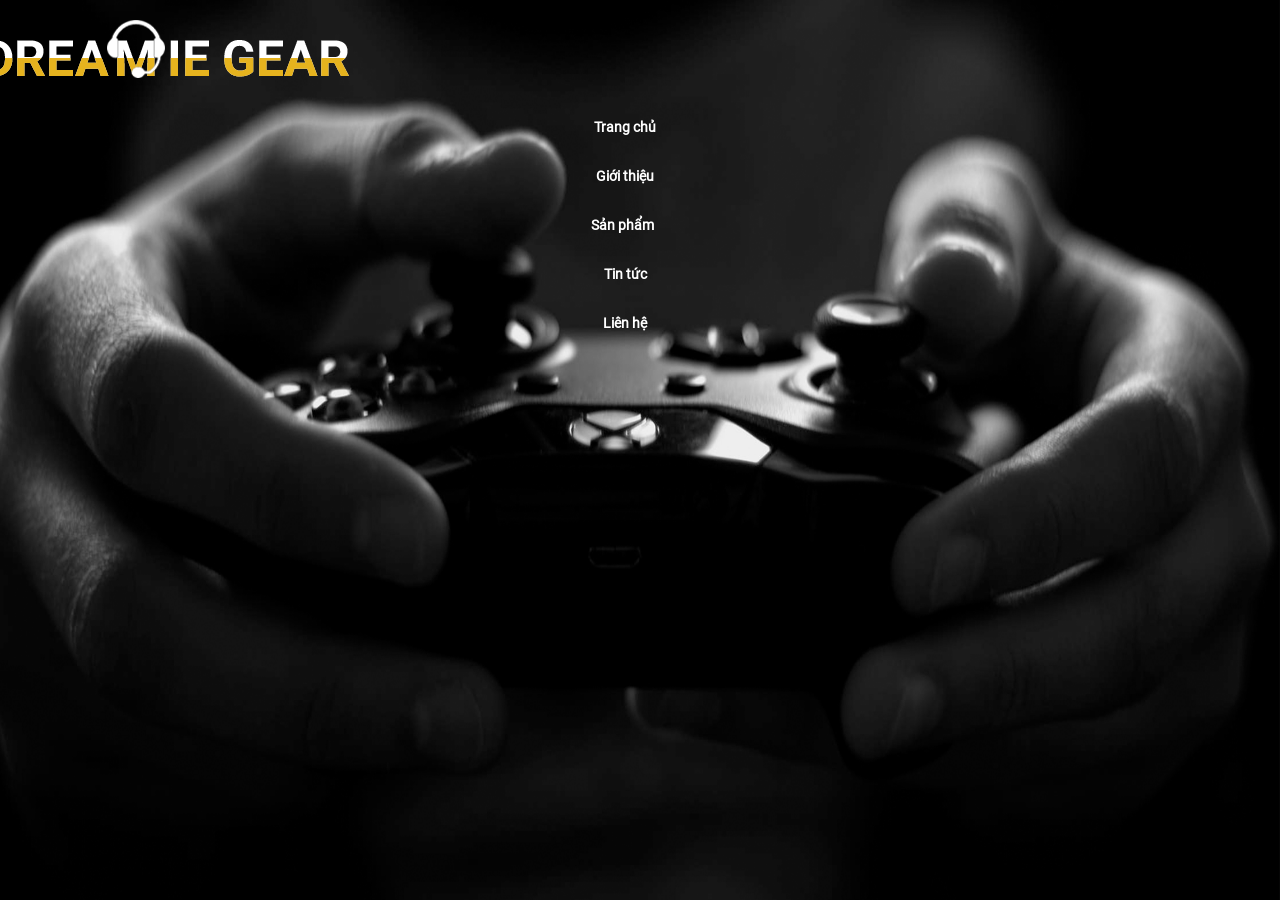
==== index.html @ 39381fc1 "thai commit 17h30 5/11" ====
<!DOCTYPE html>
<html lang="en">
<head>
    <meta charset="UTF-8">
    <meta name="viewport" content="width=device-width, initial-scale=1.0">
    <meta http-equiv="X-UA-Compatible" content="ie=edge">
    <title>Dreamie Gear</title>
    <link rel="stylesheet" href="bower_components/bootstrap/dist/css/bootstrap-grid.min.css">
    <link rel="stylesheet" href="bower_components/bootstrap/dist/css/bootstrap-reboot.min.css">
    <link rel="stylesheet" href="bower_components/bootstrap/dist/css/bootstrap.min.css">
    <link rel="stylesheet" href="bower_components/font-awesome/css/font-awesome.min.css">
    <link rel="stylesheet" href="bower_components/owl.carousel/dist/assets/owl.theme.default.min.css">
    <link rel="stylesheet" href="bower_components/owl.carousel/dist/assets/owl.carousel.min.css">
    <link rel="stylesheet" href="assets/css/layout.css">
</head>
<body>
    <script src="bower_components/jquery/dist/jquery.min.js"></script>
    <script src="bower_components/bootstrap/dist/js/bootstrap.min.js"></script>
    <script src="bower_components/owl.carousel/dist/owl.carousel.min.js"></script>
    



    <header>
        <section class="menu">
            <div class="container">
                <div class="row">
                    <div class="col-lg-4">
                        <div class="logo">
                            <a href="index.html"><img src="public/img/logo.png" alt=""></a>
                        </div>
                    </div>

                    <div class="col-lg-6">
                        <div class="main-menu text-center">
                            <a class="toggleMenu" href="#"><i class="fa fa-bars" aria-hidden="true"></i></a>

                            <ul class="nav">
                                <li class="nav-item">
                                    <a href="index.html">Trang chủ</a>
                                </li>
                                
                                <li class="nav-item ">
                                    <a href="aboutus.html">Giới thiệu</a>
                                </li>

                                <li class="nav-item">
                                    <a href="product.html">Sản phẩm <i class="fa fa-caret-down" aria-hidden="true"></i></a>
                                    <ul>
                                        <li>
                                            <a href="product.html">Chuột máy tính</a>
                                        </li>

                                        <li>
                                            <a href="product.html">Bàn phím</a>
                                        </li>

                                        <li>
                                            <a href="product.html">Tai nghe</a>
                                        </li>

                                        <li>
                                            <a href="product.html">Bàn di chuột</a>
                                        </li>

                                        <li>
                                            <a href="product.html">Ghế game thủ</a>
                                        </li>

                                        <li>
                                            <a href="product.html">Tay cầm</a>
                                        </li>
                                    </ul>
                                </li>

                                <li class="nav-item">
                                    <a href="news.html">Tin tức</a>
                                </li>

                                <li class="nav-item">
                                    <a href="contact.html">Liên hệ</a>
                                </li>
                            </ul>
                        </div>
                    </div>

                    <div class="col-lg-2">
                        <div class="custom-header text-right">
                            <a title="Giỏ hàng" href="#"><i class="fa fa-search" aria-hidden="true"></i></a>
                            <a title="Danh sách yêu thích" href="#"><i class="fa fa-heart" aria-hidden="true"></i></a>
                            <a title="Giỏ hàng" href="#"><i class="fa fa-shopping-bag" aria-hidden="true"></i></a>
                            <a title="Tài khoản" href="#"><i class="fa fa-user" aria-hidden="true"></i></a>
                        </div>
                    </div>
                </div>
            </div>
        </section>

        <section class="slider">
            <div class="owl-carousel slider-carousel owl-theme">
                <div class="item">
                    <img src="public/img/slider-1.png" alt="">
                </div>
            </div>
        </section>
    </header>



    <script src="assets/js/index.js"></script>
</body>
</html>
---- assets/css/layout.css ----
@font-face {
  font-family: roboto;
  src: url(../fonts/Roboto-Regular.ttf);
}
* {
  padding: 0;
  margin: 0;
  -webkit-box-sizing: border-box;
  -moz-box-sizing: border-box;
  box-sizing: border-box;
}

body {
  background-color: white;
  font-family: roboto, sans-serif;
  font-size: 14px;
  color: black;
  margin: 0;
  margin-right: 15px;
  overflow-x: hidden;
}

h1, h2, h3, h4, h5, h6 {
  font-family: inherit;
  margin: 0;
  line-height: 1.4;
  font-weight: 400;
}

h1 {
  font-size: 30px;
}

h2 {
  font-size: 24px;
}

h3 {
  font-size: 20px;
}

h4 {
  font-size: 16px;
}

h5 {
  font-size: 14px;
}

h6 {
  font-size: 12px;
}

a {
  outline: none;
  text-decoration: none;
  font-weight: 400;
  color: inherit;
}

a:hover, a:focus {
  text-decoration: none;
  color: inherit;
}

ul {
  margin: 0;
  padding: 0;
}

li {
  list-style: none;
}

img {
  border: none;
  max-height: 100%;
  max-width: 100%;
  width: auto;
  height: auto;
}

section {
  margin-left: -15px;
  margin-right: -15px;
}

@media (max-width: 575px) {
  h1 {
    font-size: 20px;
  }

  h2 {
    font-size: 18px;
  }

  h3 {
    font-size: 16px;
  }

  h4 {
    font-size: 14px;
  }

  h5 {
    font-size: 12px;
  }

  h6 {
    font-size: 10px;
  }
}
.toggleMenu {
  display: none;
  background: white;
  padding: 7px 20px;
  color: black;
  margin-top: 9px;
  margin-bottom: 9px;
  z-index: 10000;
  transition: 500ms;
}
.toggleMenu i {
  font-size: 16px;
}
.toggleMenu:hover {
  background: #e6b31e;
  color: white;
}

.menu {
  position: fixed;
  z-index: 10;
  width: 100%;
  color: white;
}
.menu .logo {
  margin: 20px 0;
}
.menu .main-menu .nav {
  margin: 20px 0;
  text-align: center;
}
.menu .main-menu .nav li {
  padding: 15px 20px;
  position: relative;
}
.menu .main-menu .nav li a {
  font-weight: bold;
  transition: 0.5s;
  padding: 10px 0;
  border-bottom: 1px solid transparent;
}
.menu .main-menu .nav li ul {
  text-align: left;
  position: absolute;
  left: 0;
  width: 300px;
  opacity: 0;
  visibility: hidden;
  transition: 0.5s;
  background: #252525;
  margin-top: 25px;
  transform: translateY(20%) skew(5deg);
  transition-delay: 0.1s;
}
.menu .main-menu .nav li i {
  padding-left: 5px;
}
.menu .main-menu .nav li:hover {
  color: #e6b31e;
  transition: 0;
}
.menu .main-menu .nav li:hover ul {
  opacity: 1;
  visibility: initial;
  transition: 0.5s;
  color: white;
  transform: none;
}
.menu .main-menu .nav li:hover a {
  border-bottom: 1px solid #e6b31e;
}
.menu .main-menu .nav li:hover li a {
  border: none;
  transition: none;
}
.menu .main-menu .nav li li {
  border-bottom: 1px solid #383838;
  transition: 0.5s;
}
.menu .main-menu .nav li li:last-child {
  border-bottom: 0;
}
.menu .main-menu .nav li li:hover {
  color: white;
  background: #e6b31e;
}
.menu .main-menu .nav li li a {
  font-weight: 400;
  padding: 15px 20px;
  position: relative;
  border: none;
}
.menu .main-menu .nav li li a:hover {
  color: white;
}
.menu .custom-header {
  margin: 30px 0;
}
.menu .custom-header a i {
  color: #4d4d4d;
  background: #e1e1e1;
  width: 25px;
  height: 25px;
  line-height: 24px;
  text-align: center;
  margin-left: 5px;
  border-radius: 50%;
  transition: 500ms;
}
.menu .custom-header a i:hover {
  background: #e6b31e;
  color: black;
}

.slider img {
  height: 100vh;
}

@media (max-width: 1200px) {
  .toggleMenu {
    display: block;
  }
}

/*# sourceMappingURL=layout.css.map */
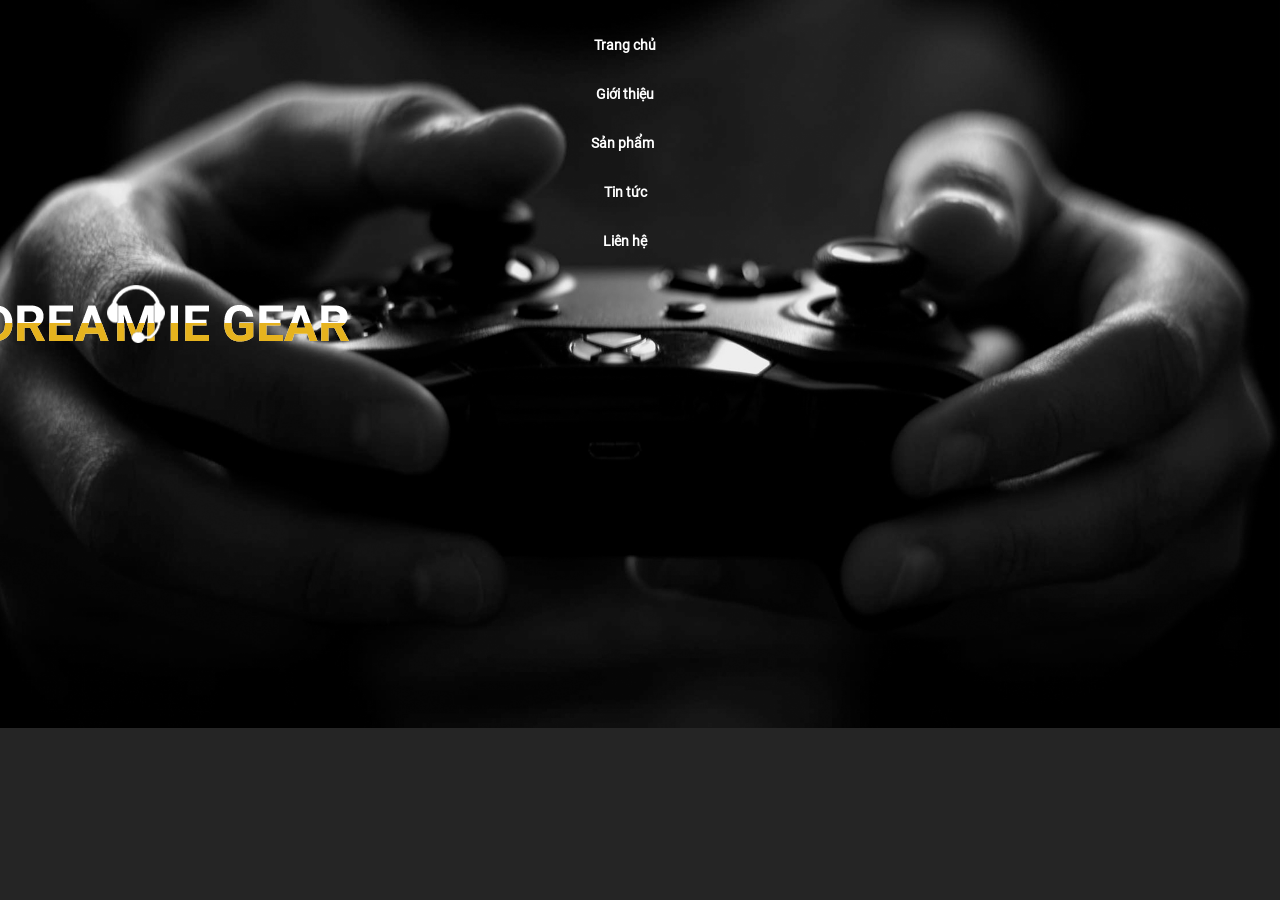
==== commit 2c4908a5: "thai commit 22h30 5/11" ====
--- a/index.html
+++ b/index.html
@@ -25,15 +25,10 @@
         <section class="menu">
             <div class="container">
                 <div class="row">
-                    <div class="col-lg-4">
-                        <div class="logo">
-                            <a href="index.html"><img src="public/img/logo.png" alt=""></a>
-                        </div>
-                    </div>
-
-                    <div class="col-lg-6">
+                    <div class="col-xl-6 order-xl-4 col-lg-4 col-md-3 col-sm-3 col-6">
                         <div class="main-menu text-center">
                             <a class="toggleMenu" href="#"><i class="fa fa-bars" aria-hidden="true"></i></a>
+                            <a class="menu-close" href="#"><i class="fa fa-times" aria-hidden="true"></i></a>
 
                             <ul class="nav">
                                 <li class="nav-item">
@@ -45,7 +40,7 @@
                                 </li>
 
                                 <li class="nav-item">
-                                    <a href="product.html">Sản phẩm <i class="fa fa-caret-down" aria-hidden="true"></i></a>
+                                    <a href="product.html">Sản phẩm</a> <i class="fa fa-caret-down" aria-hidden="true"></i>
                                     <ul>
                                         <li>
                                             <a href="product.html">Chuột máy tính</a>
@@ -84,7 +79,13 @@
                         </div>
                     </div>
 
-                    <div class="col-lg-2">
+                    <div class="col-xl-4 col-lg-5 col-md-5 col-sm-5 d-none d-sm-block">
+                        <div class="logo">
+                            <a href="index.html"><img src="public/img/logo.png" alt=""></a>
+                        </div>
+                    </div>
+
+                    <div class="col-xl-2 order-xl-4 col-lg-3 col-md-4 col-sm-4 col-6">
                         <div class="custom-header text-right">
                             <a title="Giỏ hàng" href="#"><i class="fa fa-search" aria-hidden="true"></i></a>
                             <a title="Danh sách yêu thích" href="#"><i class="fa fa-heart" aria-hidden="true"></i></a>
@@ -96,7 +97,7 @@
             </div>
         </section>
 
-        <section class="slider">
+        <section class="slider d-none d-sm-block">
             <div class="owl-carousel slider-carousel owl-theme">
                 <div class="item">
                     <img src="public/img/slider-1.png" alt="">
--- a/assets/css/layout.css
+++ b/assets/css/layout.css
@@ -11,10 +11,10 @@
 }
 
 body {
-  background-color: white;
+  background-color: #252525;
   font-family: roboto, sans-serif;
   font-size: 14px;
-  color: black;
+  color: white;
   margin: 0;
   margin-right: 15px;
   overflow-x: hidden;
@@ -110,22 +110,23 @@
     font-size: 10px;
   }
 }
-.toggleMenu {
+.toggleMenu, .menu-close {
   display: none;
   background: white;
-  padding: 7px 20px;
+  height: 40px;
+  line-height: 40px;
+  text-align: center;
   color: black;
-  margin-top: 9px;
-  margin-bottom: 9px;
+  margin: 30px 0;
   z-index: 10000;
   transition: 500ms;
-}
-.toggleMenu i {
+  width: 50px;
+}
+.toggleMenu i, .menu-close i {
   font-size: 16px;
 }
-.toggleMenu:hover {
-  background: #e6b31e;
-  color: white;
+.toggleMenu:hover, .menu-close:hover {
+  color: black;
 }
 
 .menu {
@@ -144,6 +145,10 @@
 .menu .main-menu .nav li {
   padding: 15px 20px;
   position: relative;
+}
+.menu .main-menu .nav li .active {
+  color: #e6b31e;
+  border-bottom: 1px solid #e6b31e;
 }
 .menu .main-menu .nav li a {
   font-weight: bold;
@@ -159,7 +164,7 @@
   opacity: 0;
   visibility: hidden;
   transition: 0.5s;
-  background: #252525;
+  background: #050505;
   margin-top: 25px;
   transform: translateY(20%) skew(5deg);
   transition-delay: 0.1s;
@@ -224,14 +229,65 @@
   color: black;
 }
 
-.slider img {
-  height: 100vh;
-}
-
 @media (max-width: 1200px) {
-  .toggleMenu {
+  body {
+    margin-left: 15px;
+  }
+
+  .toggleMenu, .menu-close {
     display: block;
   }
+
+  .menu .main-menu .nav {
+    display: block;
+    text-align: left;
+    background: #050505;
+    position: absolute;
+    width: 320px;
+    margin-top: -30px;
+    transform: translateX(-150%);
+    transition: 500ms;
+    height: 260px;
+    overflow: scroll;
+    overflow-x: hidden;
+  }
+  .menu .main-menu .nav li {
+    display: block;
+    border-bottom: 1px solid #383838;
+  }
+  .menu .main-menu .nav li i {
+    float: right;
+  }
+  .menu .main-menu .nav li:hover a {
+    border-bottom: 0;
+  }
+  .menu .main-menu .nav li ul {
+    margin-left: -10px;
+    margin-top: 15px;
+    margin-position: absolute;
+  }
+  .menu .main-menu .nav li ul li {
+    border-top: 1px solid #383838;
+    border-bottom: 0;
+  }
+  .menu-close {
+    display: none;
+  }
+}
+@media (max-width: 575px) {
+  .toggleMenu, .menu-close {
+    margin: 15px 0;
+  }
+
+  .menu {
+    background: black;
+  }
+  .menu .custom-header {
+    margin: 22px 0;
+  }
+  .menu .main-menu .nav {
+    margin-top: 0px;
+  }
 }
 
 /*# sourceMappingURL=layout.css.map */
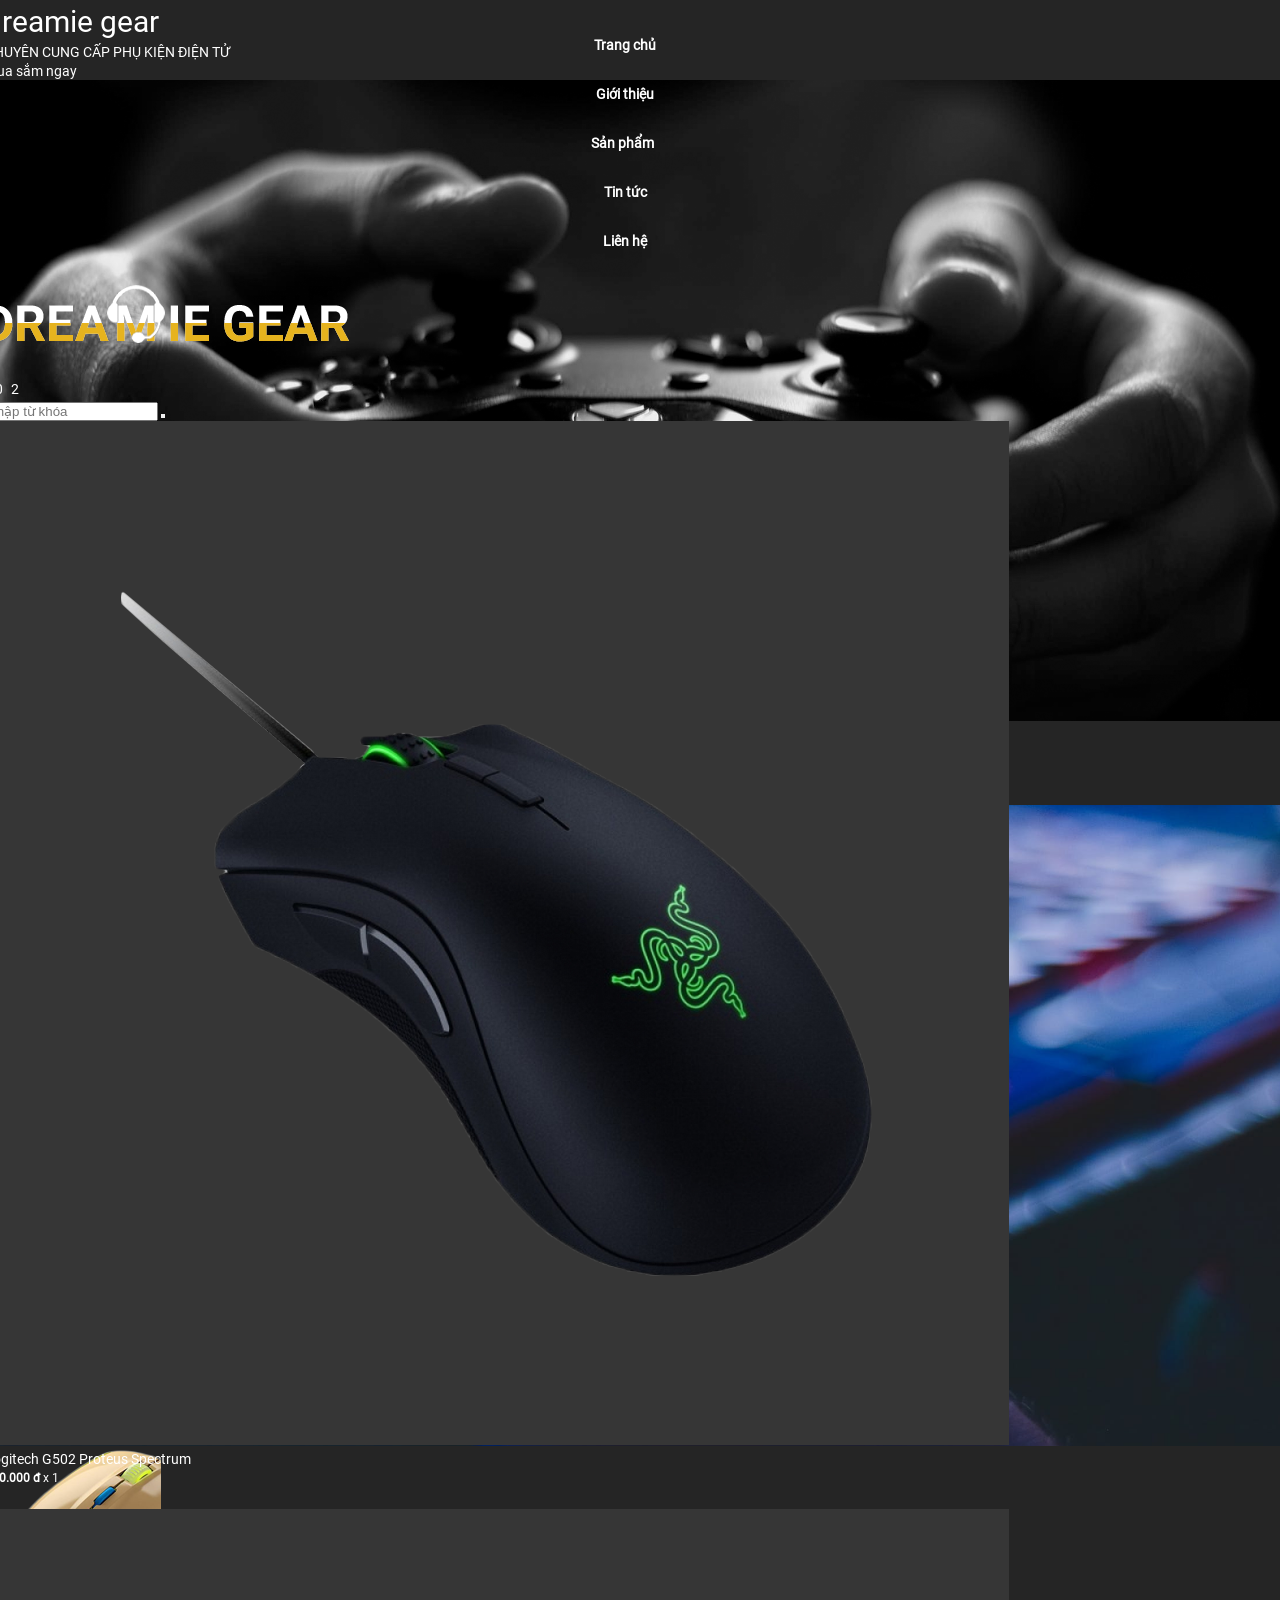
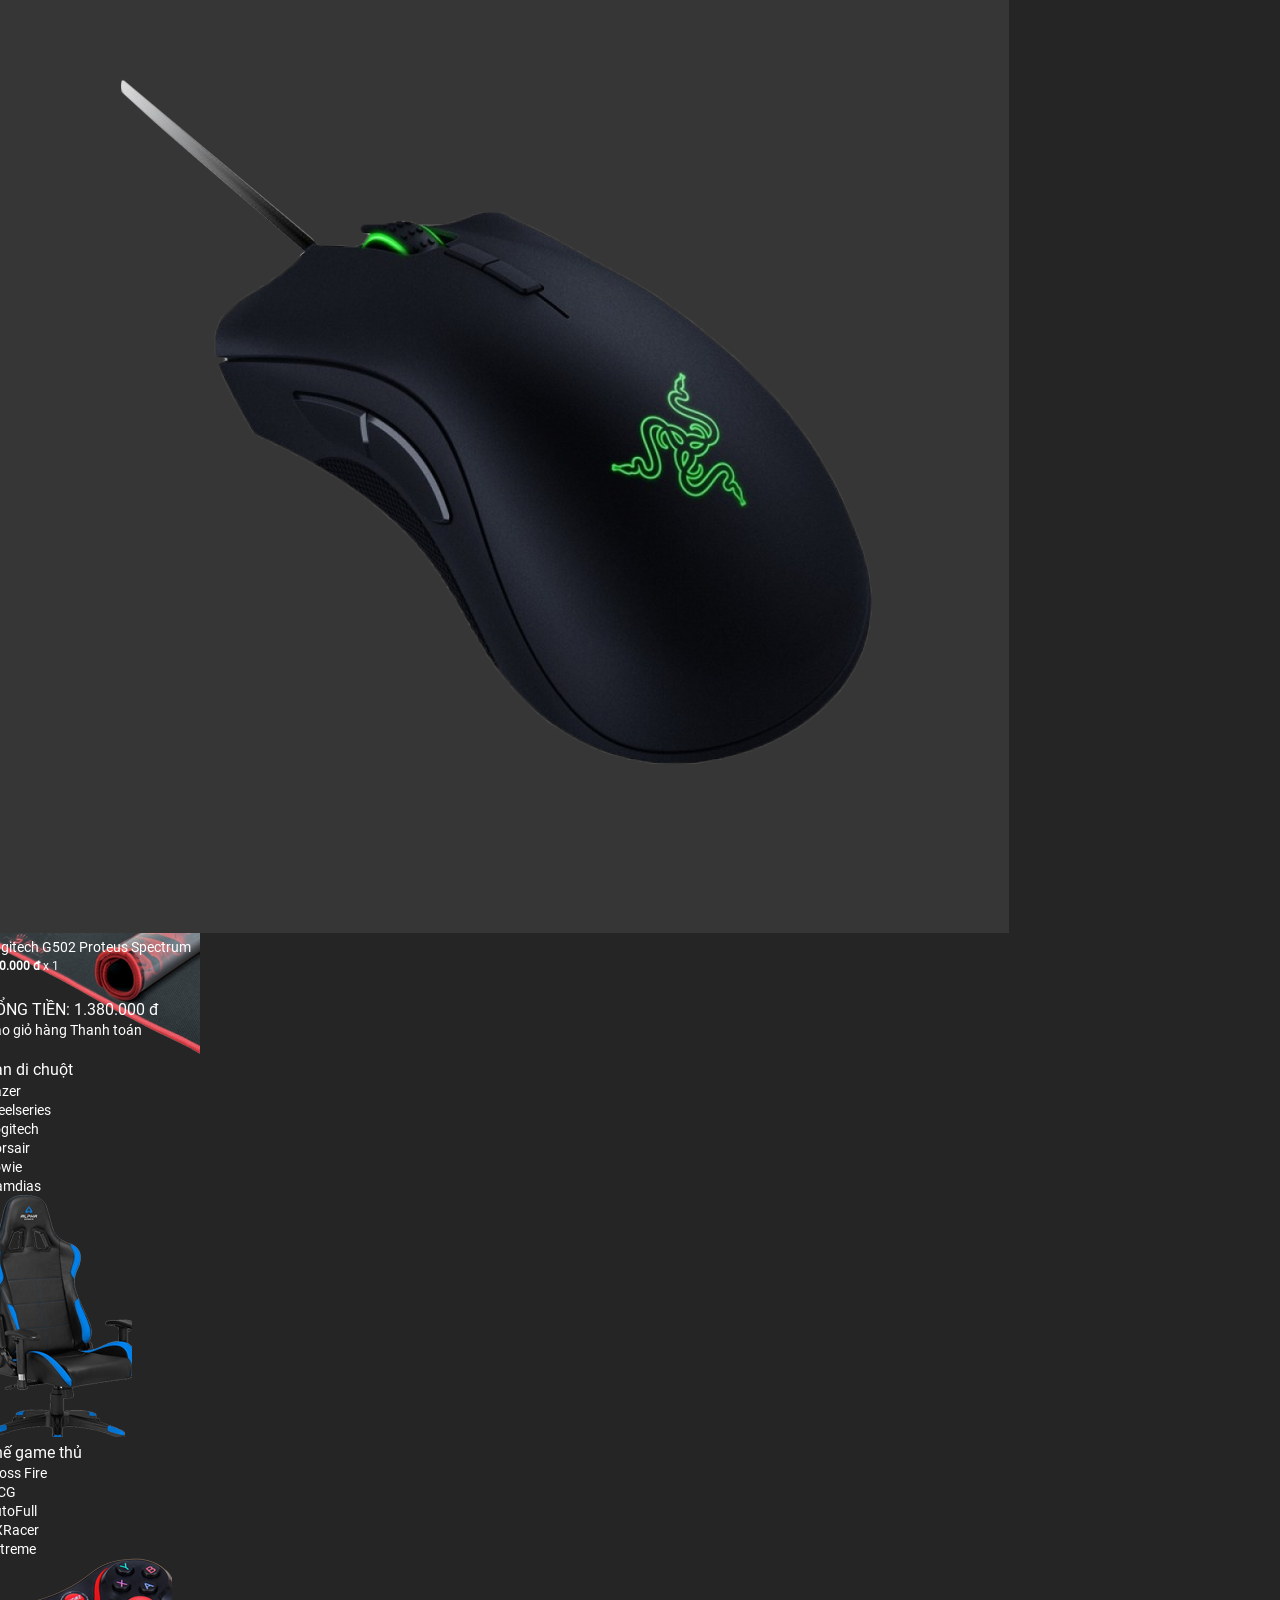
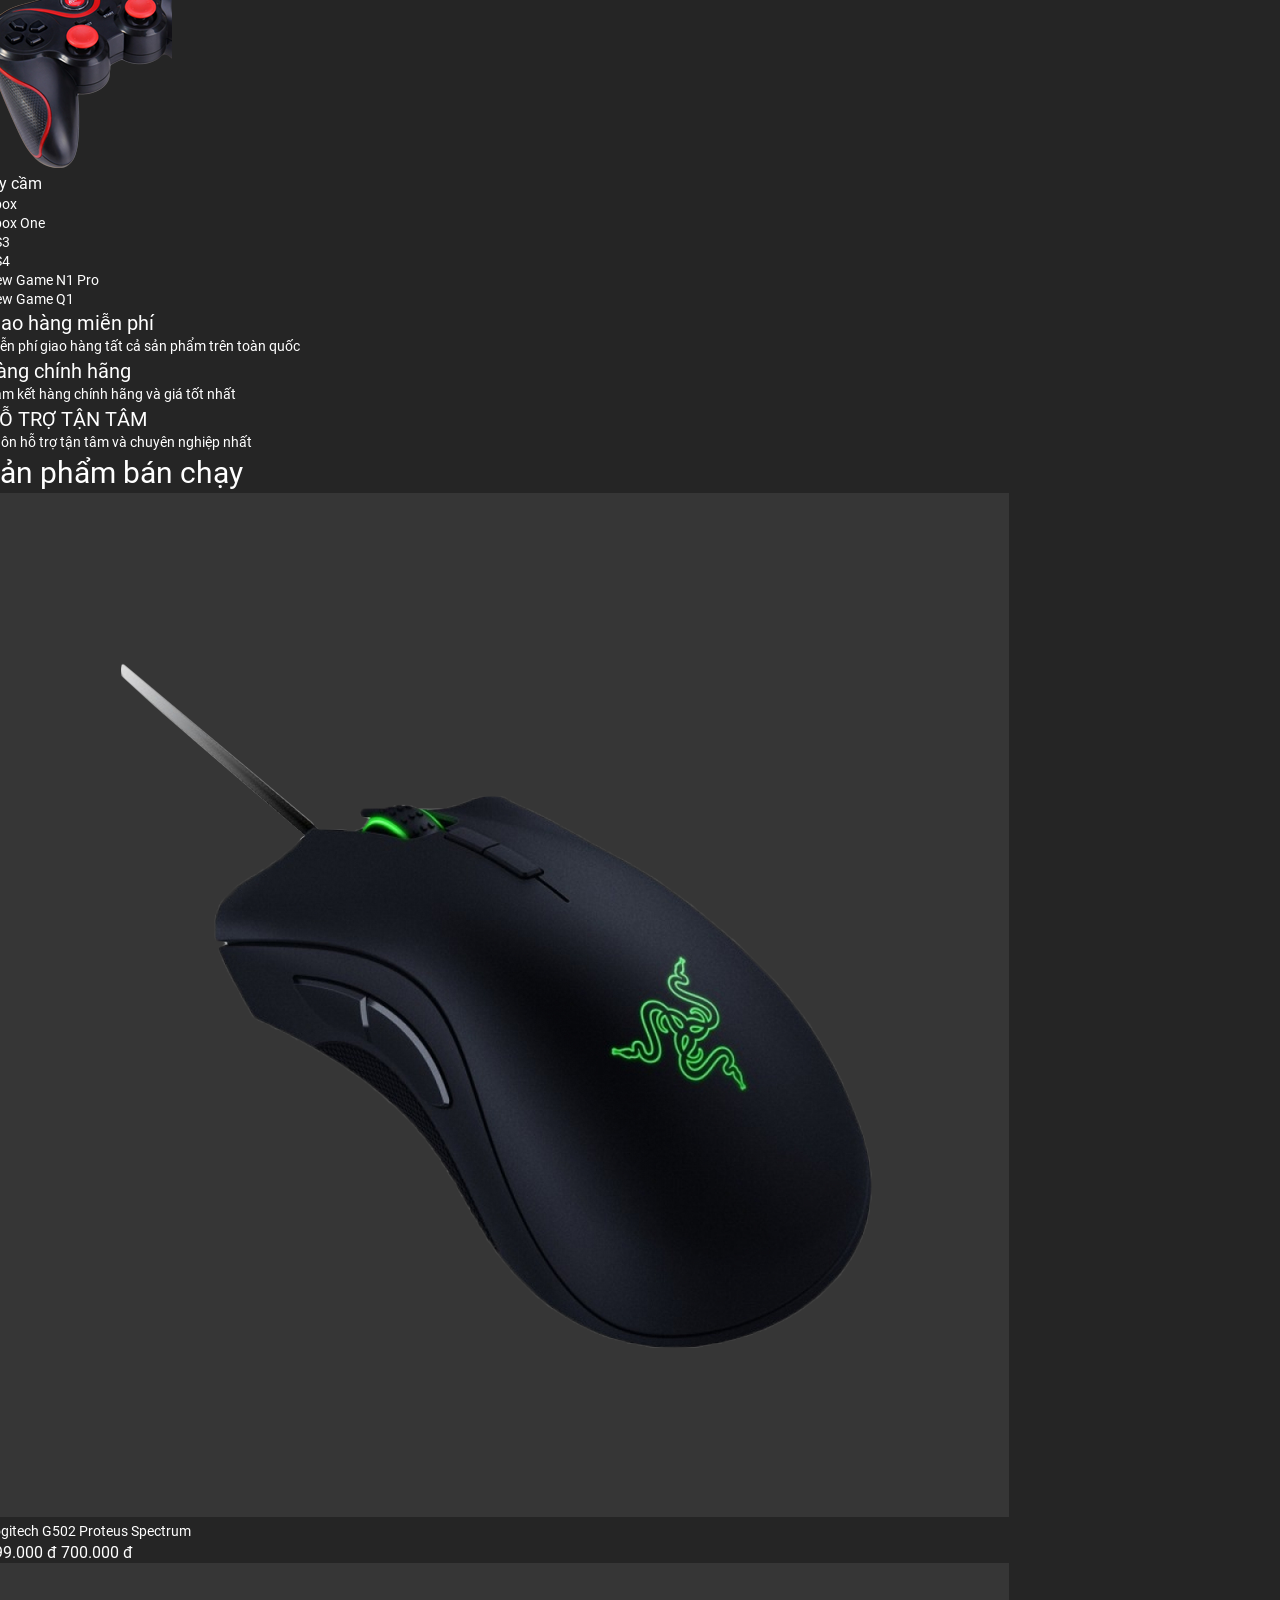
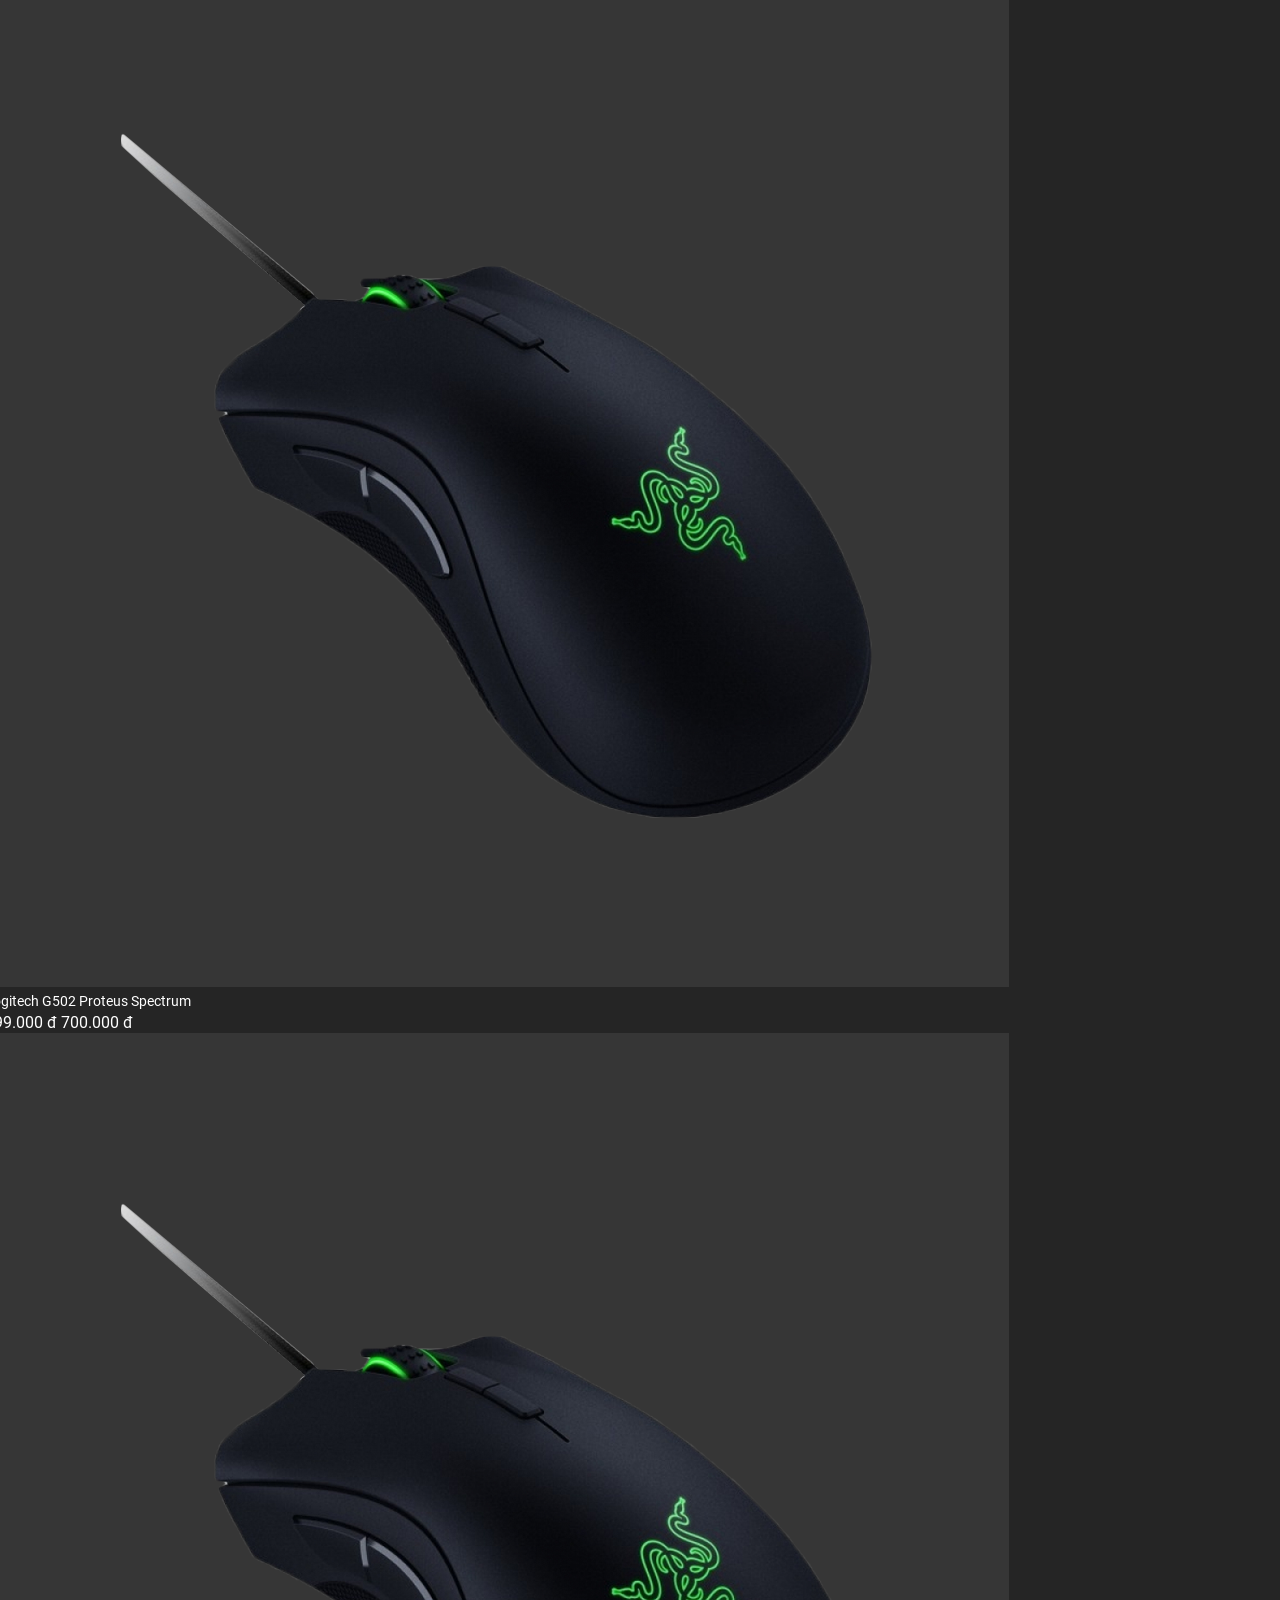
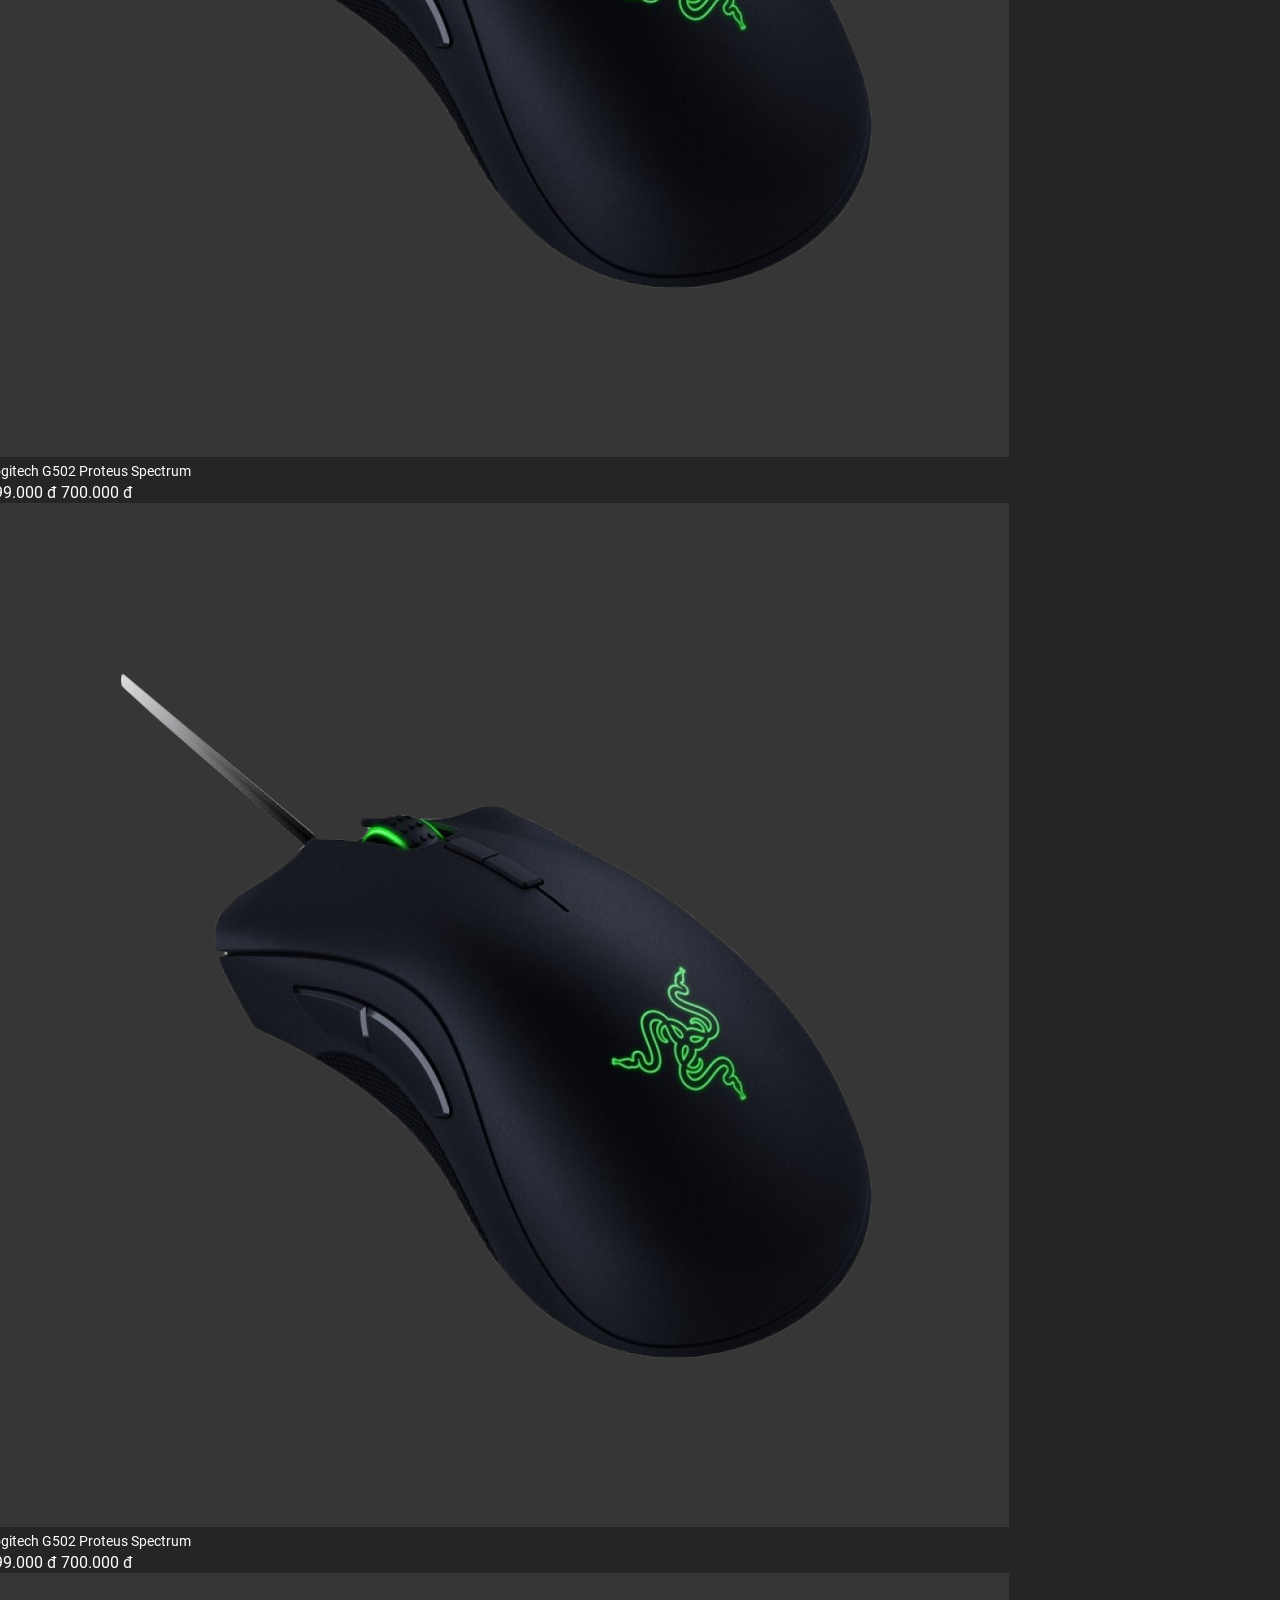
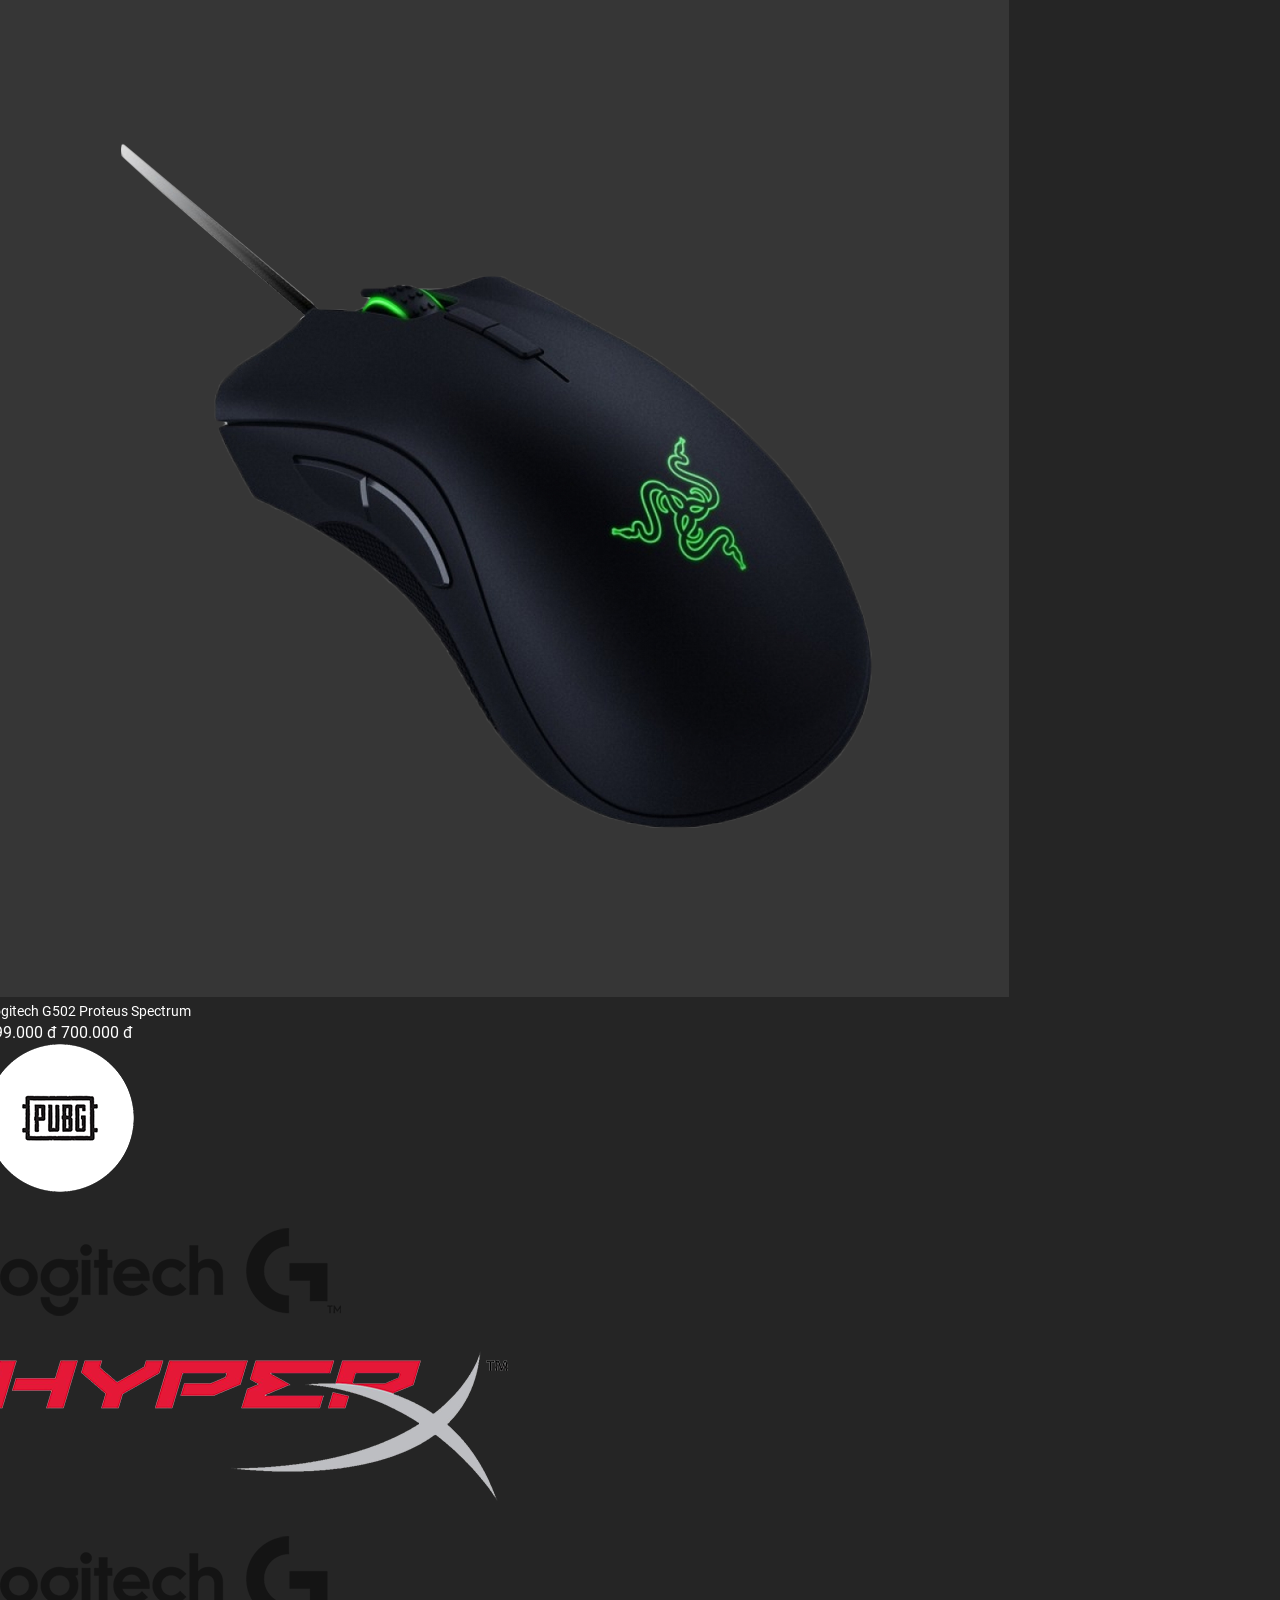
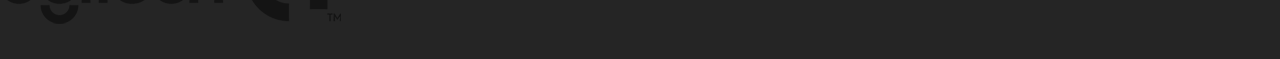
==== commit 5ee063a5: "commit tam ko mat" ====
--- a/index.html
+++ b/index.html
@@ -11,15 +11,9 @@
     <link rel="stylesheet" href="bower_components/font-awesome/css/font-awesome.min.css">
     <link rel="stylesheet" href="bower_components/owl.carousel/dist/assets/owl.theme.default.min.css">
     <link rel="stylesheet" href="bower_components/owl.carousel/dist/assets/owl.carousel.min.css">
-    <link rel="stylesheet" href="assets/css/layout.css">
+    <link rel="stylesheet" href="assets/css/style.css">
 </head>
 <body>
-    <script src="bower_components/jquery/dist/jquery.min.js"></script>
-    <script src="bower_components/bootstrap/dist/js/bootstrap.min.js"></script>
-    <script src="bower_components/owl.carousel/dist/owl.carousel.min.js"></script>
-    
-
-
 
     <header>
         <section class="menu">
@@ -87,10 +81,79 @@
 
                     <div class="col-xl-2 order-xl-4 col-lg-3 col-md-4 col-sm-4 col-6">
                         <div class="custom-header text-right">
-                            <a title="Giỏ hàng" href="#"><i class="fa fa-search" aria-hidden="true"></i></a>
-                            <a title="Danh sách yêu thích" href="#"><i class="fa fa-heart" aria-hidden="true"></i></a>
-                            <a title="Giỏ hàng" href="#"><i class="fa fa-shopping-bag" aria-hidden="true"></i></a>
-                            <a title="Tài khoản" href="#"><i class="fa fa-user" aria-hidden="true"></i></a>
+                            <div class="accordion" id="accordionExample">
+                                <a title="Tìm kiếm" data-toggle="collapse" href="#search" role="button" aria-expanded="true" aria-controls="search">
+                                    <i class="fa fa-search" aria-hidden="true"></i>
+                                </a>
+
+                                <a title="Danh sách yêu thích" href="wishlist.html" role="button" aria-expanded="true" aria-controls="wishlist">
+                                    <i class="fa fa-heart" aria-hidden="true"></i>
+                                    <span class="badge badge-light">0</span>
+                                </a>
+
+                                <a title="Giỏ hàng" data-toggle="collapse" href="#cart" role="button" aria-expanded="false" aria-controls="cart">
+                                    <i class="fa fa-shopping-bag" aria-hidden="true"></i>
+                                    <span class="badge badge-light">2</span>
+                                </a>
+
+                                <div class="collapse" id="search" data-parent="#accordionExample">
+                                    <div class="card card-body search-form">
+                                        <input type="text" name="search" id="search-form" placeholder="Nhập từ khóa">
+                                        <button><i class="fa fa-search" aria-hidden="true"></i></button>
+                                    </div>
+                                </div>
+
+                                <div class="collapse" id="cart" data-parent="#accordionExample">
+                                    <div class="card card-body cart-form">
+                                        <div class="cart-form-box-product">
+                                            <div class="cart-form-box-product-img">
+                                                <img src="public/img/product-1.png" alt="">
+                                            </div>
+
+                                            <div class="cart-form-box-product-detail">
+                                                <h5>
+                                                    <a href="product-detail.html">Logitech G502 Proteus Spectrum</a>
+                                                </h5>
+
+                                                <h6>
+                                                    <b>690.000 đ</b> x <span>1</span>
+                                                </h6>
+
+                                                <a href="#">
+                                                    <i title="Xóa" class="fa fa-times" aria-hidden="true"></i>
+                                                </a>
+                                            </div>
+                                        </div>
+
+                                        <div class="cart-form-box-product">
+                                            <div class="cart-form-box-product-img">
+                                                <img src="public/img/product-1.png" alt="">
+                                            </div>
+
+                                            <div class="cart-form-box-product-detail">
+                                                <h5>
+                                                    <a href="product-detail.html">Logitech G502 Proteus Spectrum</a>
+                                                </h5>
+
+                                                <h6>
+                                                    <b>690.000 đ</b> x <span>1</span>
+                                                </h6>
+
+                                                <a href="#">
+                                                    <i title="Xóa" class="fa fa-times" aria-hidden="true"></i>
+                                                </a>
+                                            </div>
+                                        </div>
+
+                                        <h4>TỔNG TIỀN: <span>1.380.000 đ</span></h4>
+
+                                        <div class="cart-form-btn text-center">
+                                            <a href="cart.html">Vào giỏ hàng</a>
+                                            <a href="pay.html">Thanh toán</a>
+                                        </div>
+                                    </div>
+                                </div>
+                            </div>
                         </div>
                     </div>
                 </div>
@@ -100,14 +163,489 @@
         <section class="slider d-none d-sm-block">
             <div class="owl-carousel slider-carousel owl-theme">
                 <div class="item">
+                    <div class="slider-text">
+                        <div class="container">
+                            <h1><a>dreamie gear</a></h1>
+
+                            <p>CHUYÊN CUNG CẤP PHỤ KIỆN ĐIỆN TỬ</p>
+    
+                            <a href="product.hmtl">mua sắm ngay</a>
+                        </div>
+                    </div>
+
                     <img src="public/img/slider-1.png" alt="">
                 </div>
+
+                <div class="item">
+                    <div class="slider-text">
+                        <div class="container">
+                            <h1><a>dreamie gear</a></h1>
+
+                            <p>CHUYÊN CUNG CẤP PHỤ KIỆN ĐIỆN TỬ</p>
+    
+                            <a href="product.hmtl">mua sắm ngay</a>
+                        </div>
+                    </div>
+
+                    <img src="public/img/slider-2.png" alt="">
+                </div>
+
             </div>
         </section>
     </header>
 
-
-
+    <article>
+        <section class="category">
+            <div class="container">
+                <div class="row">
+                    <div class="col-lg-4 col-md-6">
+                        <div class="box-category">
+                            <img src="public/img/cate-1.png" alt="">
+
+                            <h4><a href="product.html">chuột máy tính</a></h4>
+
+                            <ul>
+                                <li>
+                                    <a href="product.html">Razer</a>
+                                </li>
+
+                                <li>
+                                    <a href="product.html">Steelseries</a>
+                                </li>
+
+                                <li>
+                                    <a href="product.html">Logitech</a>
+                                </li>
+
+                                <li>
+                                    <a href="product.html">Zowie</a>
+                                </li>
+
+                                <li>
+                                    <a href="product.html">Microsoft</a>
+                                </li>
+
+                                <li>
+                                    <a href="product.html">Alienware</a>
+                                </li>
+                            </ul>
+                        </div>
+                    </div>
+
+                    <div class="col-lg-4 col-md-6">
+                        <div class="box-category">
+                            <img src="public/img/cate-2.png" alt="">
+
+                            <h4><a href="product.html">bàn phím</a></h4>
+
+                            <ul>
+                                <li>
+                                    <a href="product.html">Razer</a>
+                                </li>
+
+                                <li>
+                                    <a href="product.html">Steelseries</a>
+                                </li>
+
+                                <li>
+                                    <a href="product.html">Logitech</a>
+                                </li>
+
+                                <li>
+                                    <a href="product.html">GSkill</a>
+                                </li>
+
+                                <li>
+                                    <a href="product.html">Cooler Master</a>
+                                </li>
+
+                                <li>
+                                    <a href="product.html">Alienware</a>
+                                </li>
+                            </ul>
+                        </div>
+                    </div>
+
+                    <div class="col-lg-4 col-md-6">
+                        <div class="box-category">
+                            <img src="public/img/cate-3.png" alt="">
+
+                            <h4><a href="product.html">tai nghe</a></h4>
+
+                            <ul>
+                                <li>
+                                    <a href="product.html">Razer</a>
+                                </li>
+
+                                <li>
+                                    <a href="product.html">Steelseries</a>
+                                </li>
+
+                                <li>
+                                    <a href="product.html">Logitech</a>
+                                </li>
+
+                                <li>
+                                    <a href="product.html">Corsar</a>
+                                </li>
+
+                                <li>
+                                    <a href="product.html">Ozone</a>
+                                </li>
+
+                                <li>
+                                    <a href="product.html">TT Sport</a>
+                                </li>
+                            </ul>
+                        </div>
+                    </div>
+
+                    <div class="col-lg-4 col-md-6">
+                        <div class="box-category">
+                            <img src="public/img/cate-4.png" alt="">
+
+                            <h4><a href="product.html">bàn di chuột</a></h4>
+
+                            <ul>
+                                <li>
+                                    <a href="product.html">Razer</a>
+                                </li>
+
+                                <li>
+                                    <a href="product.html">Steelseries</a>
+                                </li>
+
+                                <li>
+                                    <a href="product.html">Logitech</a>
+                                </li>
+
+                                <li>
+                                    <a href="product.html">Corsair</a>
+                                </li>
+
+                                <li>
+                                    <a href="product.html">Zowie</a>
+                                </li>
+
+                                <li>
+                                    <a href="product.html">Gamdias</a>
+                                </li>
+                            </ul>
+                        </div>
+                    </div>
+
+                    <div class="col-lg-4 col-md-6">
+                        <div class="box-category">
+                            <img src="public/img/cate-5.png" alt="">
+
+                            <h4><a href="product.html">ghế game thủ</a></h4>
+
+                            <ul>
+                                <li>
+                                    <a href="product.html">Cross Fire</a>
+                                </li>
+
+                                <li>
+                                    <a href="product.html">WCG</a>
+                                </li>
+
+                                <li>
+                                    <a href="product.html">AutoFull</a>
+                                </li>
+
+                                <li>
+                                    <a href="product.html">DXRacer</a>
+                                </li>
+
+                                <li>
+                                    <a href="product.html">Extreme</a>
+                                </li>
+                            </ul>
+                        </div>
+                    </div>
+
+                    <div class="col-lg-4 col-md-6">
+                        <div class="box-category">
+                            <img src="public/img/cate-6.png" alt="">
+
+                            <h4><a href="product.html">tay cầm</a></h4>
+
+                            <ul>
+                                <li>
+                                    <a href="product.html">Xbox</a>
+                                </li>
+
+                                <li>
+                                    <a href="product.html">Xbox One</a>
+                                </li>
+
+                                <li>
+                                    <a href="product.html">PS3</a>
+                                </li>
+
+                                <li>
+                                    <a href="product.html">PS4</a>
+                                </li>
+
+                                <li>
+                                    <a href="product.html">New Game N1 Pro</a>
+                                </li>
+
+                                <li>
+                                    <a href="product.html">New Game Q1</a>
+                                </li>
+                            </ul>
+                        </div>
+                    </div>
+
+                </div>
+            </div>
+        </section>
+
+        <section class="service d-xl-block d-lg-none d-md-none d-sm-none d-none">
+            <div class="container">
+                <div class="row">
+                    <div class="col-lg-4 text-center">
+                        <div class="box-service">
+                            <i class="fa fa-truck" aria-hidden="true"></i>
+
+                            <div class="box-service-detail">
+                                <h3>giao hàng miễn phí</h3>
+
+                                <h5>Miễn phí giao hàng tất cả sản phẩm trên toàn quốc</h5>
+                            </div>
+                        </div>
+                    </div>
+
+                    <div class="col-lg-4 text-center">
+                        <div class="box-service">
+                            <i class="fa fa-thumbs-up" aria-hidden="true"></i>
+
+                            <div class="box-service-detail">
+                                <h3>hàng chính hãng</h3>
+
+                                <h5>Cam kết hàng chính hãng và giá tốt nhất</h5>
+                            </div>
+                        </div>
+                    </div>
+
+                    <div class="col-lg-4 text-center">
+                        <div class="box-service">
+                            <i class="fa fa-microphone" aria-hidden="true"></i>
+
+                            <div class="box-service-detail">
+                                <h3>HỖ TRỢ TẬN TÂM</h3>
+
+                                <h5>Luôn hỗ trợ tận tâm và chuyên nghiệp nhất</h5>
+                            </div>
+                        </div>
+                    </div>
+                </div>
+            </div>
+        </section>
+
+        <section class="best-seller">
+            <div class="container">
+                <div class="title-cate text-center">
+                    <h1>
+                        <a>sản phẩm bán chạy</a>
+                    </h1>
+                </div>
+
+                <div class="owl-carousel seller-carousel owl-theme">
+                    <div class="item">
+                        <div class="box-product">
+                            <div class="box-product-img">
+                                <div class="custom-product">
+                                    <a class="custom-quickview" href="#"><i class="fa fa-eye" aria-hidden="true"></i></a>
+                                    <a class="custom-wishlist" href="#"><i class="fa fa-heart" aria-hidden="true"></i></a>
+                                    <a class="custom-cart" href="#"><i class="fa fa-shopping-bag" aria-hidden="true"></i></a>
+                                </div>
+
+                                <a href="product-detail.html">
+                                    <img src="public/img/product-1.png" alt="">
+                                </a>
+                            </div>
+
+                            <div class="box-product-detail text-center">
+                                <h5>
+                                    <a href="product-detail.html">Logitech G502 Proteus Spectrum</a>
+                                </h5>
+
+                                <h4 class="price-product">699.000 đ <span class="price-default">700.000 đ</span></h4>
+
+                                <p>
+                                    <i class="fa fa-star" aria-hidden="true"></i>
+                                    <i class="fa fa-star" aria-hidden="true"></i>
+                                    <i class="fa fa-star" aria-hidden="true"></i>
+                                    <i class="fa fa-star" aria-hidden="true"></i>
+                                    <i class="fa fa-star" aria-hidden="true"></i>
+                                </p>
+                            </div>
+                        </div>
+                    </div>
+
+                    <div class="item">
+                        <div class="box-product">
+                            <div class="box-product-img">
+                                <div class="custom-product">
+                                    <a class="custom-quickview" href="#"><i class="fa fa-eye" aria-hidden="true"></i></a>
+                                    <a class="custom-wishlist" href="#"><i class="fa fa-heart" aria-hidden="true"></i></a>
+                                    <a class="custom-cart" href="#"><i class="fa fa-shopping-bag" aria-hidden="true"></i></a>
+                                </div>
+
+                                <a href="product-detail.html">
+                                    <img src="public/img/product-1.png" alt="">
+                                </a>
+                            </div>
+
+                            <div class="box-product-detail text-center">
+                                <h5>
+                                    <a href="product-detail.html">Logitech G502 Proteus Spectrum</a>
+                                </h5>
+
+                                <h4 class="price-product">699.000 đ <span class="price-default">700.000 đ</span></h4>
+
+                                <p>
+                                    <i class="fa fa-star" aria-hidden="true"></i>
+                                    <i class="fa fa-star" aria-hidden="true"></i>
+                                    <i class="fa fa-star" aria-hidden="true"></i>
+                                    <i class="fa fa-star" aria-hidden="true"></i>
+                                    <i class="fa fa-star" aria-hidden="true"></i>
+                                </p>
+                            </div>
+                        </div>
+                    </div>
+
+                    <div class="item">
+                        <div class="box-product">
+                            <div class="box-product-img">
+                                <div class="custom-product">
+                                    <a class="custom-quickview" href="#"><i class="fa fa-eye" aria-hidden="true"></i></a>
+                                    <a class="custom-wishlist" href="#"><i class="fa fa-heart" aria-hidden="true"></i></a>
+                                    <a class="custom-cart" href="#"><i class="fa fa-shopping-bag" aria-hidden="true"></i></a>
+                                </div>
+
+                                <a href="product-detail.html">
+                                    <img src="public/img/product-1.png" alt="">
+                                </a>
+                            </div>
+
+                            <div class="box-product-detail text-center">
+                                <h5>
+                                    <a href="product-detail.html">Logitech G502 Proteus Spectrum</a>
+                                </h5>
+
+                                <h4 class="price-product">699.000 đ <span class="price-default">700.000 đ</span></h4>
+
+                                <p>
+                                    <i class="fa fa-star" aria-hidden="true"></i>
+                                    <i class="fa fa-star" aria-hidden="true"></i>
+                                    <i class="fa fa-star" aria-hidden="true"></i>
+                                    <i class="fa fa-star" aria-hidden="true"></i>
+                                    <i class="fa fa-star" aria-hidden="true"></i>
+                                </p>
+                            </div>
+                        </div>
+                    </div>
+
+                    <div class="item">
+                        <div class="box-product">
+                            <div class="box-product-img">
+                                <div class="custom-product">
+                                    <a class="custom-quickview" href="#"><i class="fa fa-eye" aria-hidden="true"></i></a>
+                                    <a class="custom-wishlist" href="#"><i class="fa fa-heart" aria-hidden="true"></i></a>
+                                    <a class="custom-cart" href="#"><i class="fa fa-shopping-bag" aria-hidden="true"></i></a>
+                                </div>
+
+                                <a href="product-detail.html">
+                                    <img src="public/img/product-1.png" alt="">
+                                </a>
+                            </div>
+
+                            <div class="box-product-detail text-center">
+                                <h5>
+                                    <a href="product-detail.html">Logitech G502 Proteus Spectrum</a>
+                                </h5>
+
+                                <h4 class="price-product">699.000 đ <span class="price-default">700.000 đ</span></h4>
+
+                                <p>
+                                    <i class="fa fa-star" aria-hidden="true"></i>
+                                    <i class="fa fa-star" aria-hidden="true"></i>
+                                    <i class="fa fa-star" aria-hidden="true"></i>
+                                    <i class="fa fa-star" aria-hidden="true"></i>
+                                    <i class="fa fa-star" aria-hidden="true"></i>
+                                </p>
+                            </div>
+                        </div>
+                    </div>
+
+                    <div class="item">
+                        <div class="box-product">
+                            <div class="box-product-img">
+                                <div class="custom-product">
+                                    <a class="custom-quickview" href="#"><i class="fa fa-eye" aria-hidden="true"></i></a>
+                                    <a class="custom-wishlist" href="#"><i class="fa fa-heart" aria-hidden="true"></i></a>
+                                    <a class="custom-cart" href="#"><i class="fa fa-shopping-bag" aria-hidden="true"></i></a>
+                                </div>
+
+                                <a href="product-detail.html">
+                                    <img src="public/img/product-1.png" alt="">
+                                </a>
+                            </div>
+
+                            <div class="box-product-detail text-center">
+                                <h5>
+                                    <a href="product-detail.html">Logitech G502 Proteus Spectrum</a>
+                                </h5>
+
+                                <h4 class="price-product">699.000 đ <span class="price-default">700.000 đ</span></h4>
+
+                                <p>
+                                    <i class="fa fa-star" aria-hidden="true"></i>
+                                    <i class="fa fa-star" aria-hidden="true"></i>
+                                    <i class="fa fa-star" aria-hidden="true"></i>
+                                    <i class="fa fa-star" aria-hidden="true"></i>
+                                    <i class="fa fa-star" aria-hidden="true"></i>
+                                </p>
+                            </div>
+                        </div>
+                    </div>
+                </div>
+
+            </div>
+        </section>
+
+        <section class="partner">
+            <div class="container">
+                <div class="owl-carousel partner-carousel owl-theme">
+                    <div class="item">
+                        <img src="public/img/partner-1.png" alt="">
+                    </div>
+                    
+                    <div class="item">
+                        <img src="public/img/partner-2.png" alt="">
+                    </div>
+                    
+
+                    <div class="item">
+                        <img src="public/img/partner-3.png" alt="">
+                    </div>
+
+                    <div class="item">
+                        <img src="public/img/partner-2.png" alt="">
+                    </div>
+                </div>
+            </div>
+        </section>
+
+    </article>
+
+
+    <script src="bower_components/jquery/dist/jquery.min.js"></script>
+    <script src="bower_components/bootstrap/dist/js/bootstrap.min.js"></script>
+    <script src="bower_components/owl.carousel/dist/owl.carousel.min.js"></script>
     <script src="assets/js/index.js"></script>
 </body>
 </html>
--- a/assets/css/style.css
+++ b/assets/css/style.css
@@ -0,0 +1,293 @@
+@font-face {
+  font-family: roboto;
+  src: url(../fonts/Roboto-Regular.ttf);
+}
+* {
+  padding: 0;
+  margin: 0;
+  -webkit-box-sizing: border-box;
+  -moz-box-sizing: border-box;
+  box-sizing: border-box;
+}
+
+body {
+  background-color: #252525;
+  font-family: roboto, sans-serif;
+  font-size: 14px;
+  color: white;
+  margin: 0;
+  margin-right: 15px;
+  overflow-x: hidden;
+}
+
+h1, h2, h3, h4, h5, h6 {
+  font-family: inherit;
+  margin: 0;
+  line-height: 1.4;
+  font-weight: 400;
+}
+
+h1 {
+  font-size: 30px;
+}
+
+h2 {
+  font-size: 24px;
+}
+
+h3 {
+  font-size: 20px;
+}
+
+h4 {
+  font-size: 16px;
+}
+
+h5 {
+  font-size: 14px;
+}
+
+h6 {
+  font-size: 12px;
+}
+
+a {
+  outline: none;
+  text-decoration: none;
+  font-weight: 400;
+  color: inherit;
+}
+
+a:hover, a:focus {
+  text-decoration: none;
+  color: inherit;
+}
+
+ul {
+  margin: 0;
+  padding: 0;
+}
+
+li {
+  list-style: none;
+}
+
+img {
+  border: none;
+  max-height: 100%;
+  max-width: 100%;
+  width: auto;
+  height: auto;
+}
+
+section {
+  margin-left: -15px;
+  margin-right: -15px;
+}
+
+@media (max-width: 575px) {
+  h1 {
+    font-size: 20px;
+  }
+
+  h2 {
+    font-size: 18px;
+  }
+
+  h3 {
+    font-size: 16px;
+  }
+
+  h4 {
+    font-size: 14px;
+  }
+
+  h5 {
+    font-size: 12px;
+  }
+
+  h6 {
+    font-size: 10px;
+  }
+}
+.toggleMenu, .menu-close {
+  display: none;
+  background: white;
+  height: 40px;
+  line-height: 40px;
+  text-align: center;
+  color: black;
+  margin: 30px 0;
+  z-index: 10000;
+  transition: 500ms;
+  width: 50px;
+}
+.toggleMenu i, .menu-close i {
+  font-size: 16px;
+}
+.toggleMenu:hover, .menu-close:hover {
+  color: black;
+}
+
+.menu {
+  position: fixed;
+  z-index: 10;
+  width: 100%;
+  color: white;
+}
+.menu .logo {
+  margin: 20px 0;
+}
+.menu .main-menu .nav {
+  margin: 20px 0;
+  text-align: center;
+}
+.menu .main-menu .nav li {
+  padding: 15px 20px;
+  position: relative;
+}
+.menu .main-menu .nav li .active {
+  color: #e6b31e;
+  border-bottom: 1px solid #e6b31e;
+}
+.menu .main-menu .nav li a {
+  font-weight: bold;
+  transition: 0.5s;
+  padding: 10px 0;
+  border-bottom: 1px solid transparent;
+}
+.menu .main-menu .nav li ul {
+  text-align: left;
+  position: absolute;
+  left: 0;
+  width: 300px;
+  opacity: 0;
+  visibility: hidden;
+  transition: 0.5s;
+  background: #050505;
+  margin-top: 25px;
+  transform: translateY(20%) skew(5deg);
+  transition-delay: 0.1s;
+}
+.menu .main-menu .nav li i {
+  padding-left: 5px;
+}
+.menu .main-menu .nav li:hover {
+  color: #e6b31e;
+  transition: 0;
+}
+.menu .main-menu .nav li:hover ul {
+  opacity: 1;
+  visibility: initial;
+  transition: 0.5s;
+  color: white;
+  transform: none;
+}
+.menu .main-menu .nav li:hover a {
+  border-bottom: 1px solid #e6b31e;
+}
+.menu .main-menu .nav li:hover li a {
+  border: none;
+  transition: none;
+}
+.menu .main-menu .nav li li {
+  border-bottom: 1px solid #383838;
+  transition: 0.5s;
+}
+.menu .main-menu .nav li li:last-child {
+  border-bottom: 0;
+}
+.menu .main-menu .nav li li:hover {
+  color: white;
+  background: #e6b31e;
+}
+.menu .main-menu .nav li li a {
+  font-weight: 400;
+  padding: 15px 20px;
+  position: relative;
+  border: none;
+}
+.menu .main-menu .nav li li a:hover {
+  color: white;
+}
+.menu .custom-header {
+  margin: 30px 0;
+}
+.menu .custom-header a i {
+  color: #4d4d4d;
+  background: #e1e1e1;
+  width: 25px;
+  height: 25px;
+  line-height: 24px;
+  text-align: center;
+  margin-left: 5px;
+  border-radius: 50%;
+  transition: 500ms;
+}
+.menu .custom-header a i:hover {
+  background: #e6b31e;
+  color: black;
+}
+
+@media (max-width: 1200px) {
+  body {
+    margin-left: 15px;
+  }
+
+  .toggleMenu, .menu-close {
+    display: block;
+  }
+
+  .menu .main-menu .nav {
+    display: block;
+    text-align: left;
+    background: #050505;
+    position: absolute;
+    width: 320px;
+    margin-top: -30px;
+    transform: translateX(-150%);
+    transition: 500ms;
+    height: 260px;
+    overflow: scroll;
+    overflow-x: hidden;
+  }
+  .menu .main-menu .nav li {
+    display: block;
+    border-bottom: 1px solid #383838;
+  }
+  .menu .main-menu .nav li i {
+    float: right;
+  }
+  .menu .main-menu .nav li:hover a {
+    border-bottom: 0;
+  }
+  .menu .main-menu .nav li ul {
+    margin-left: -10px;
+    margin-top: 15px;
+    margin-position: absolute;
+  }
+  .menu .main-menu .nav li ul li {
+    border-top: 1px solid #383838;
+    border-bottom: 0;
+  }
+  .menu-close {
+    display: none;
+  }
+}
+@media (max-width: 575px) {
+  .toggleMenu, .menu-close {
+    margin: 15px 0;
+  }
+
+  .menu {
+    background: black;
+  }
+  .menu .custom-header {
+    margin: 22px 0;
+  }
+  .menu .main-menu .nav {
+    margin-top: 0px;
+  }
+}
+
+/*# sourceMappingURL=style.css.map */
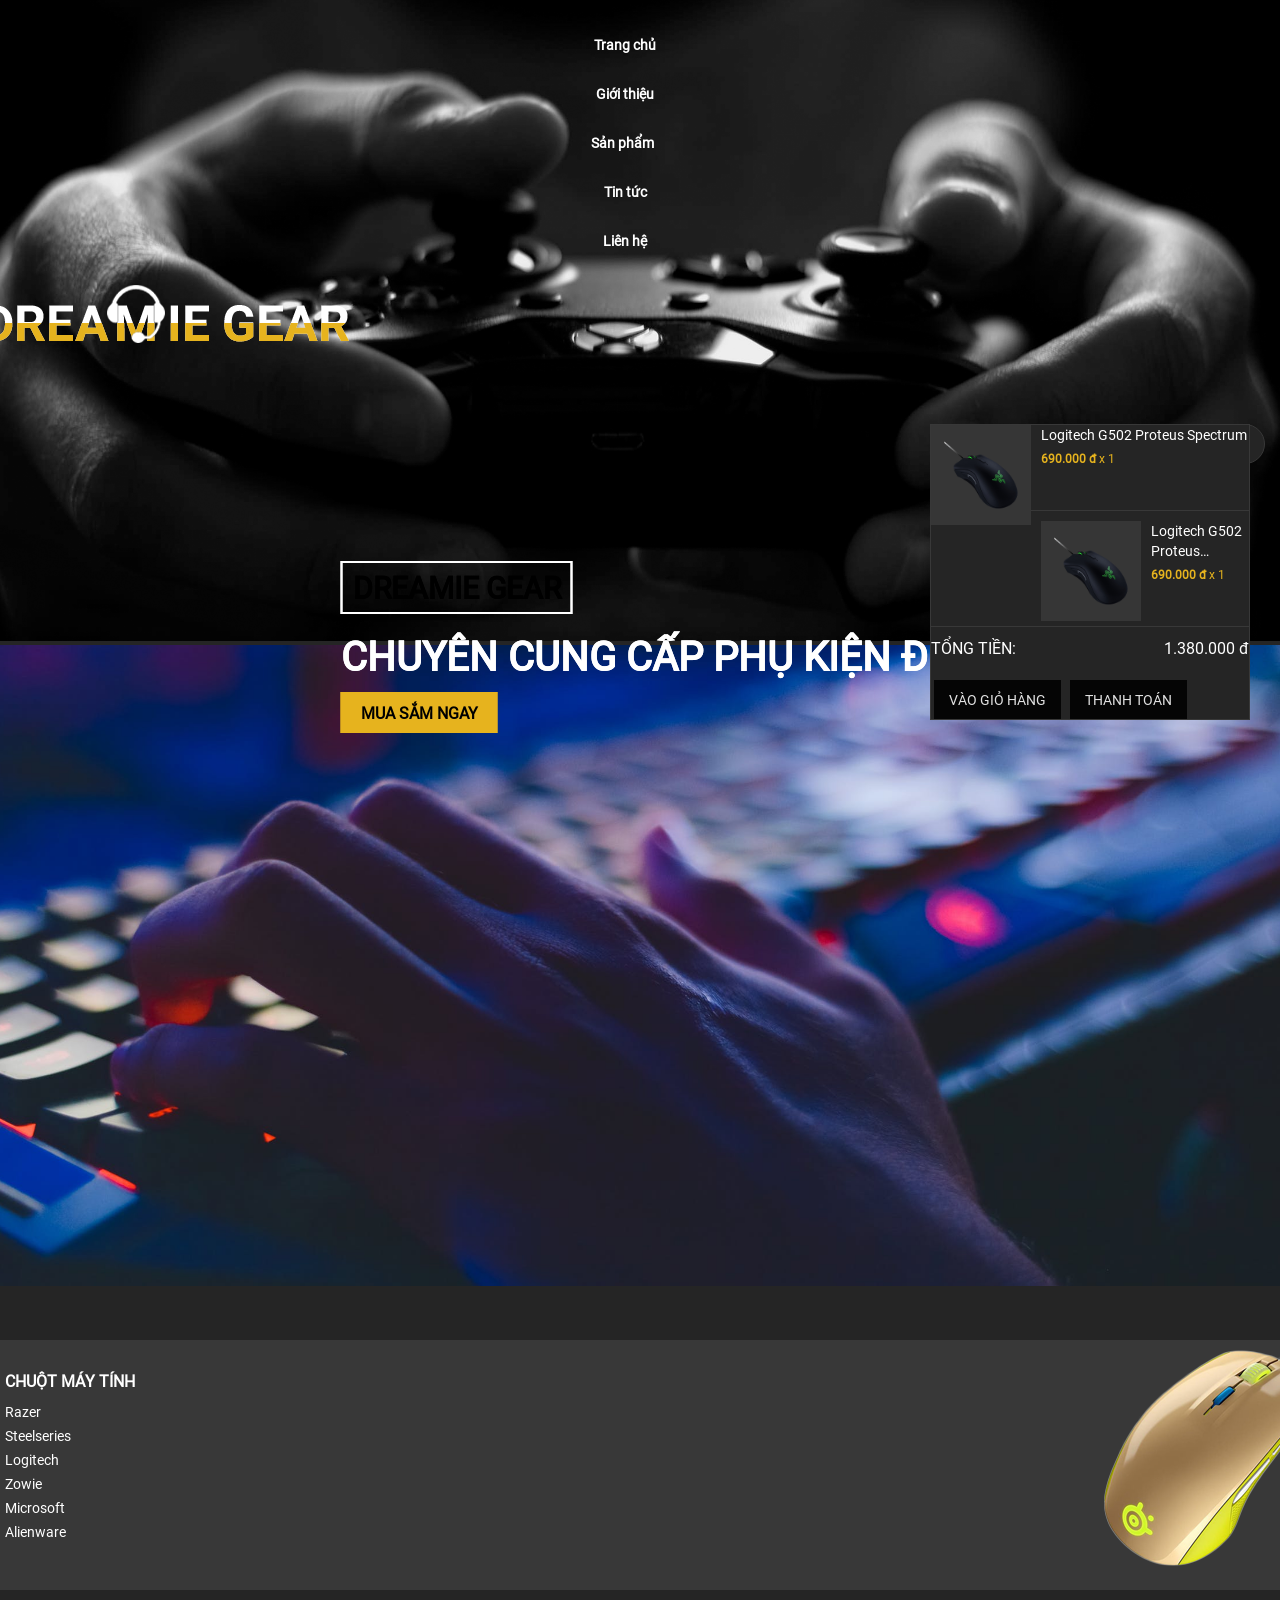
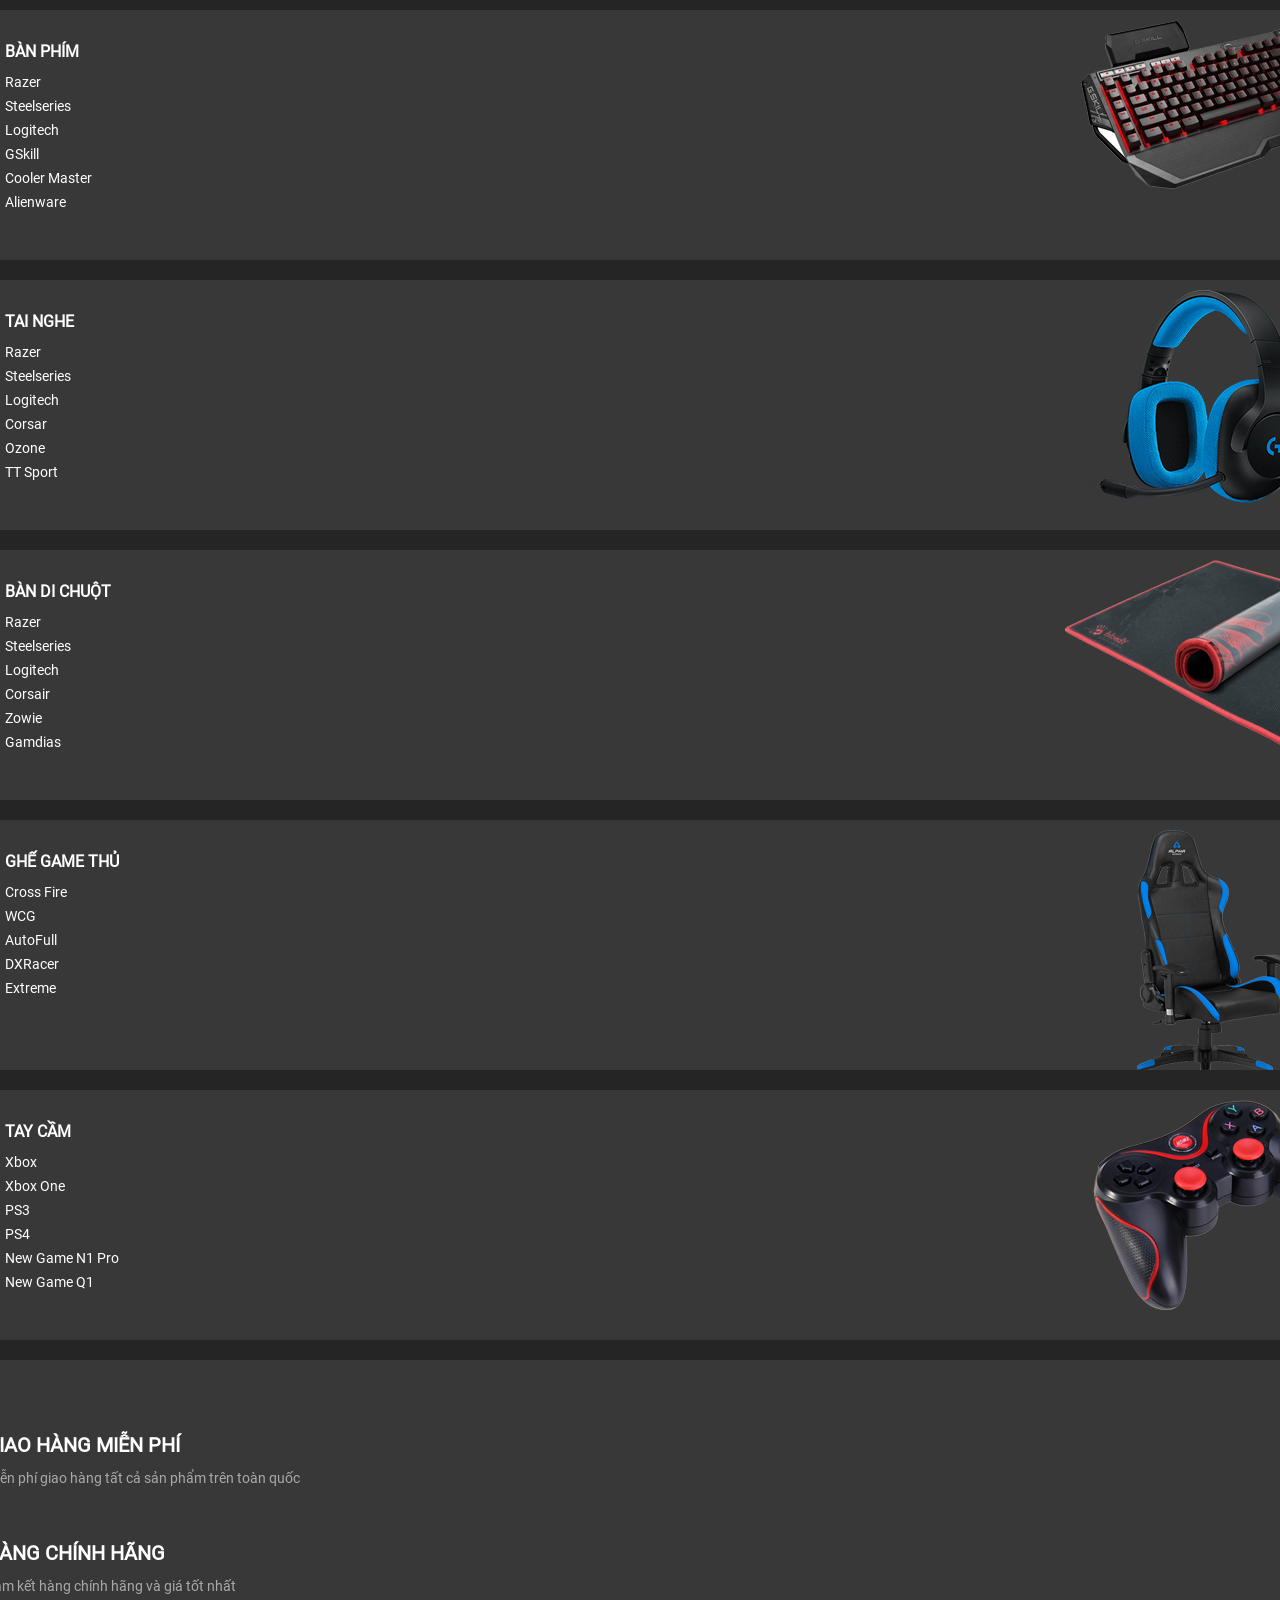
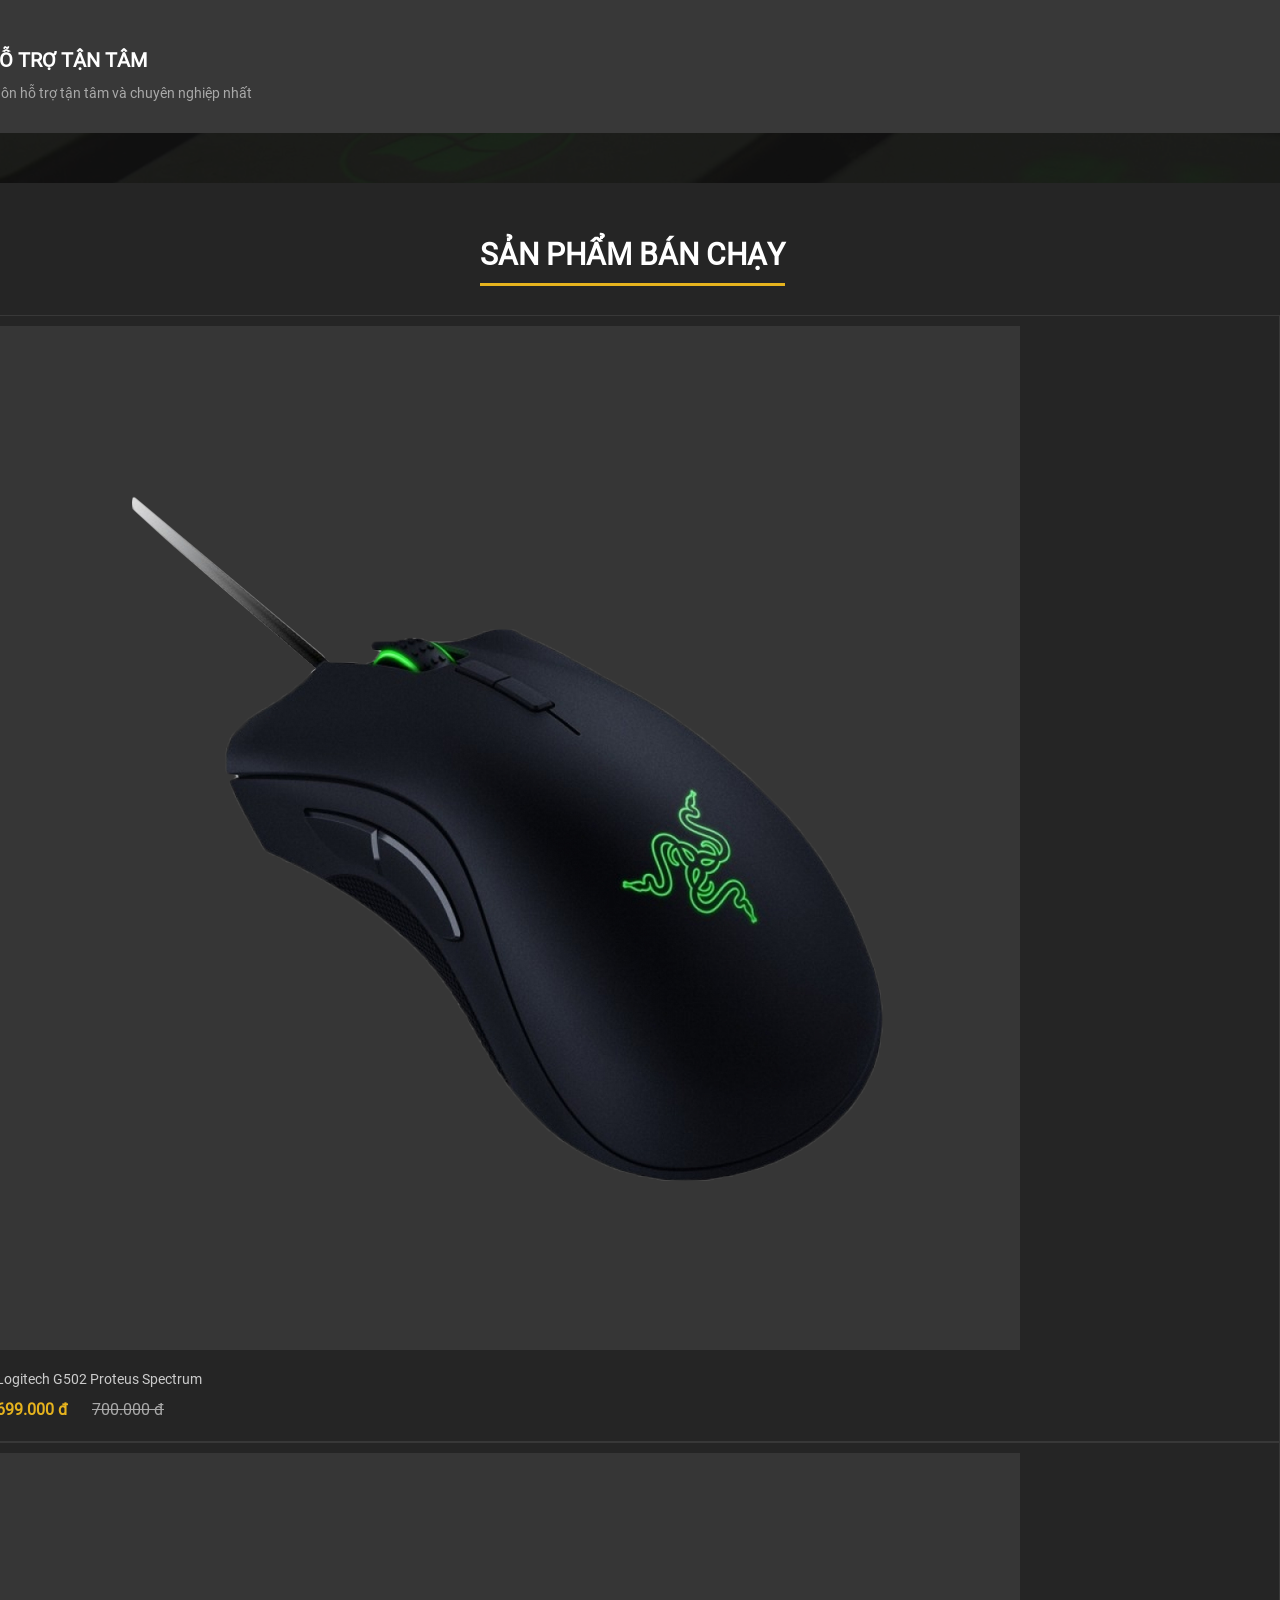
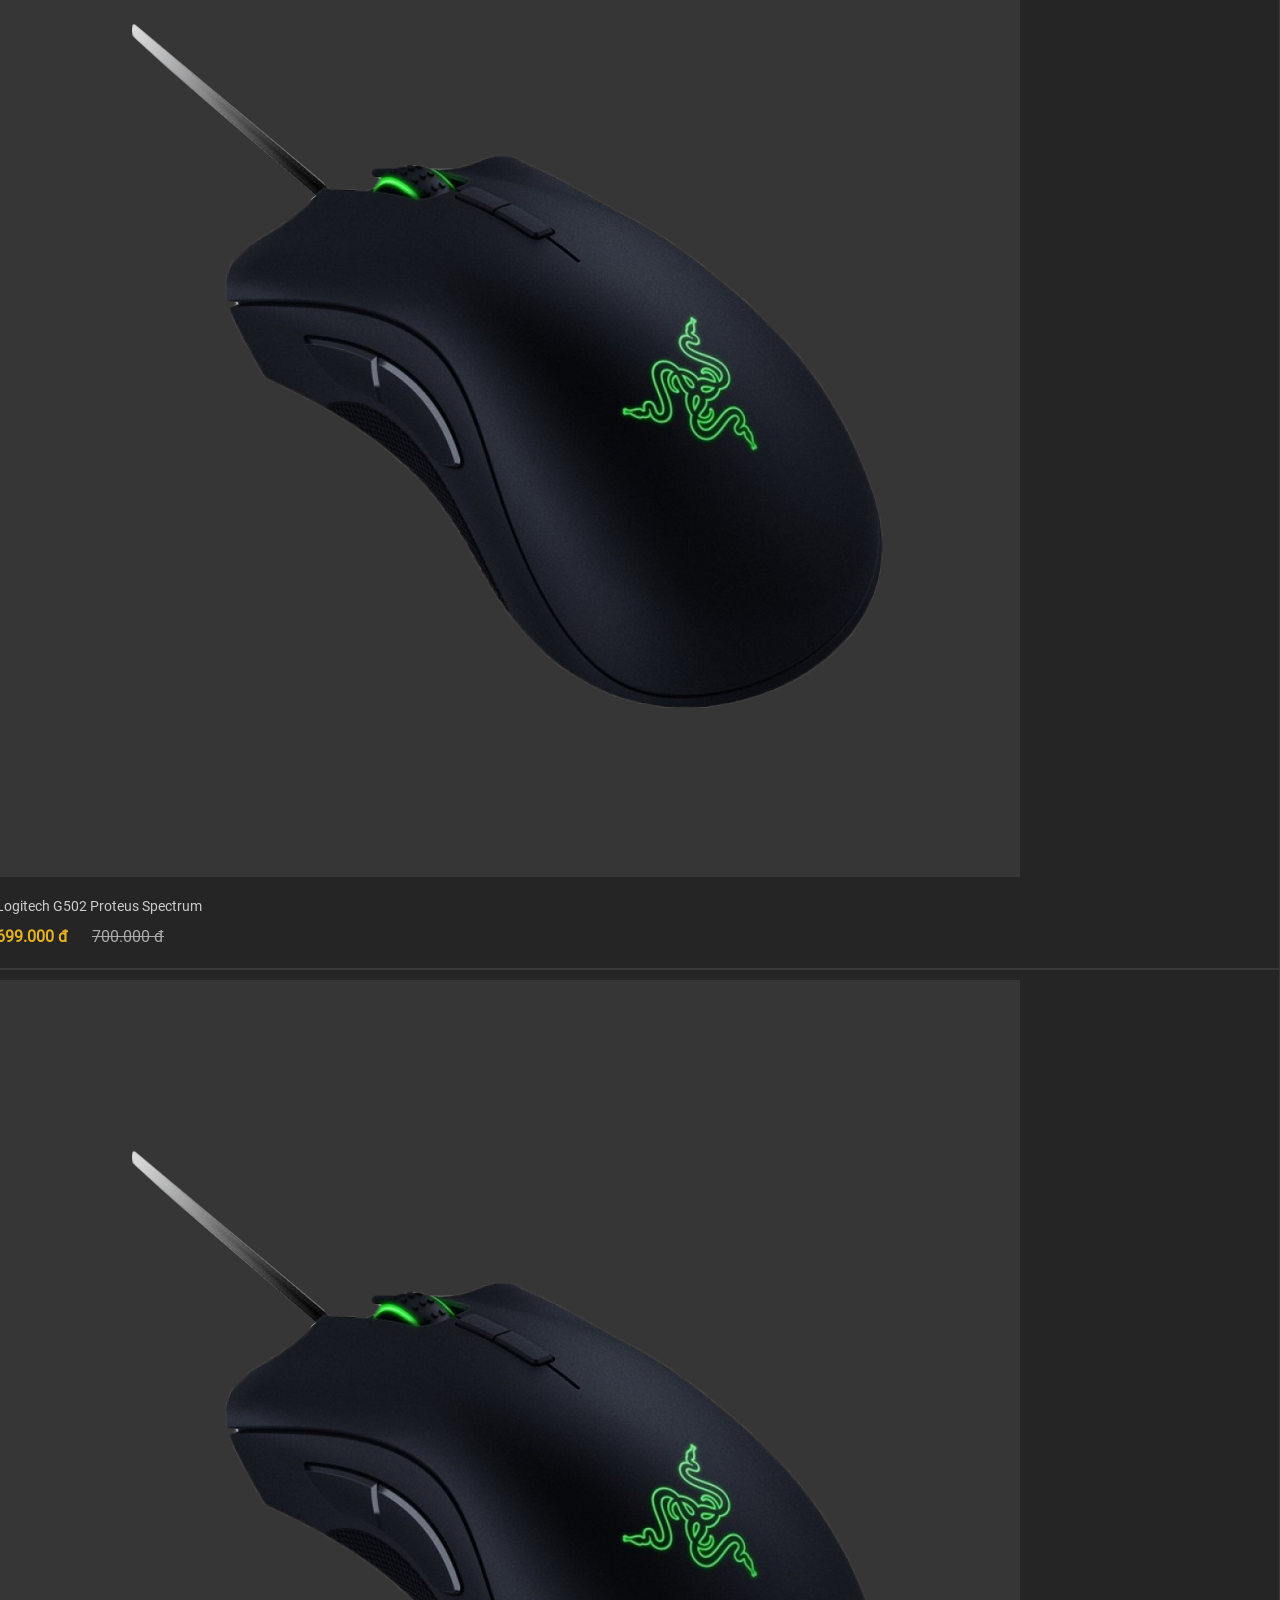
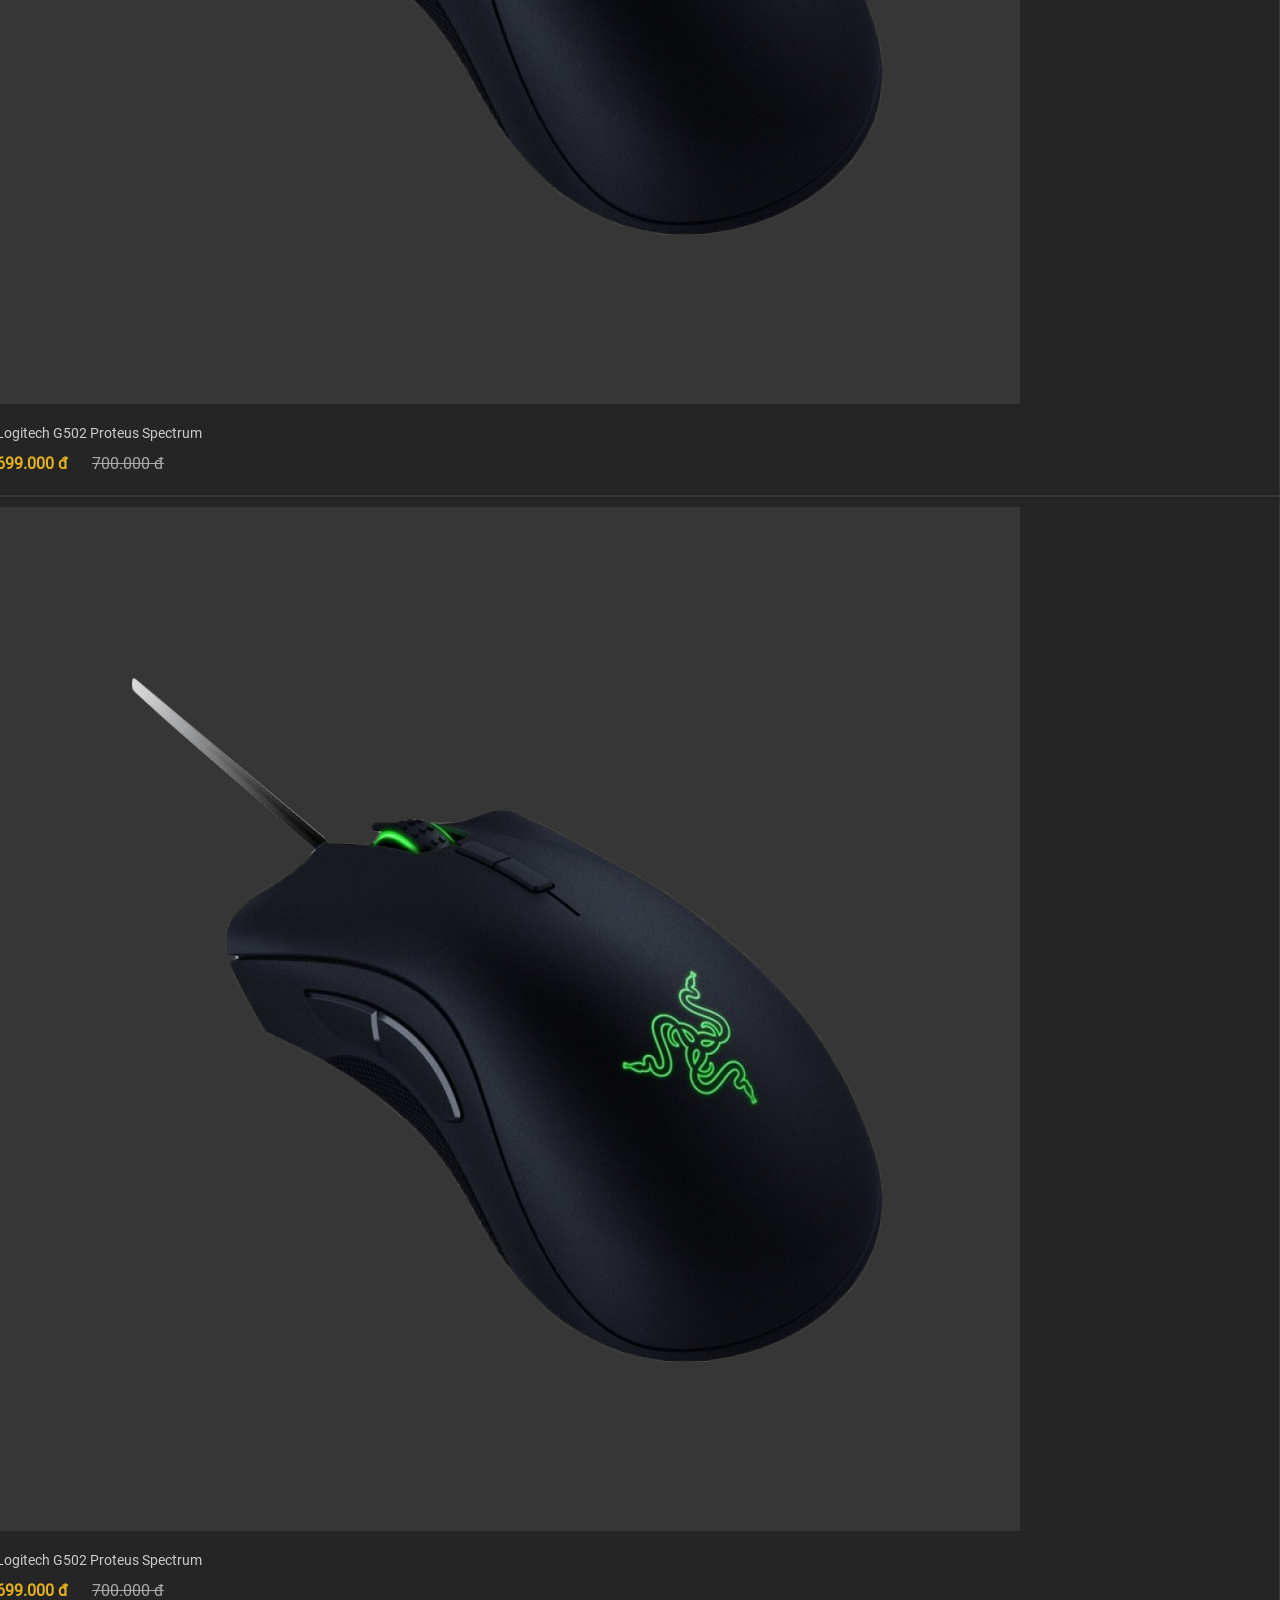
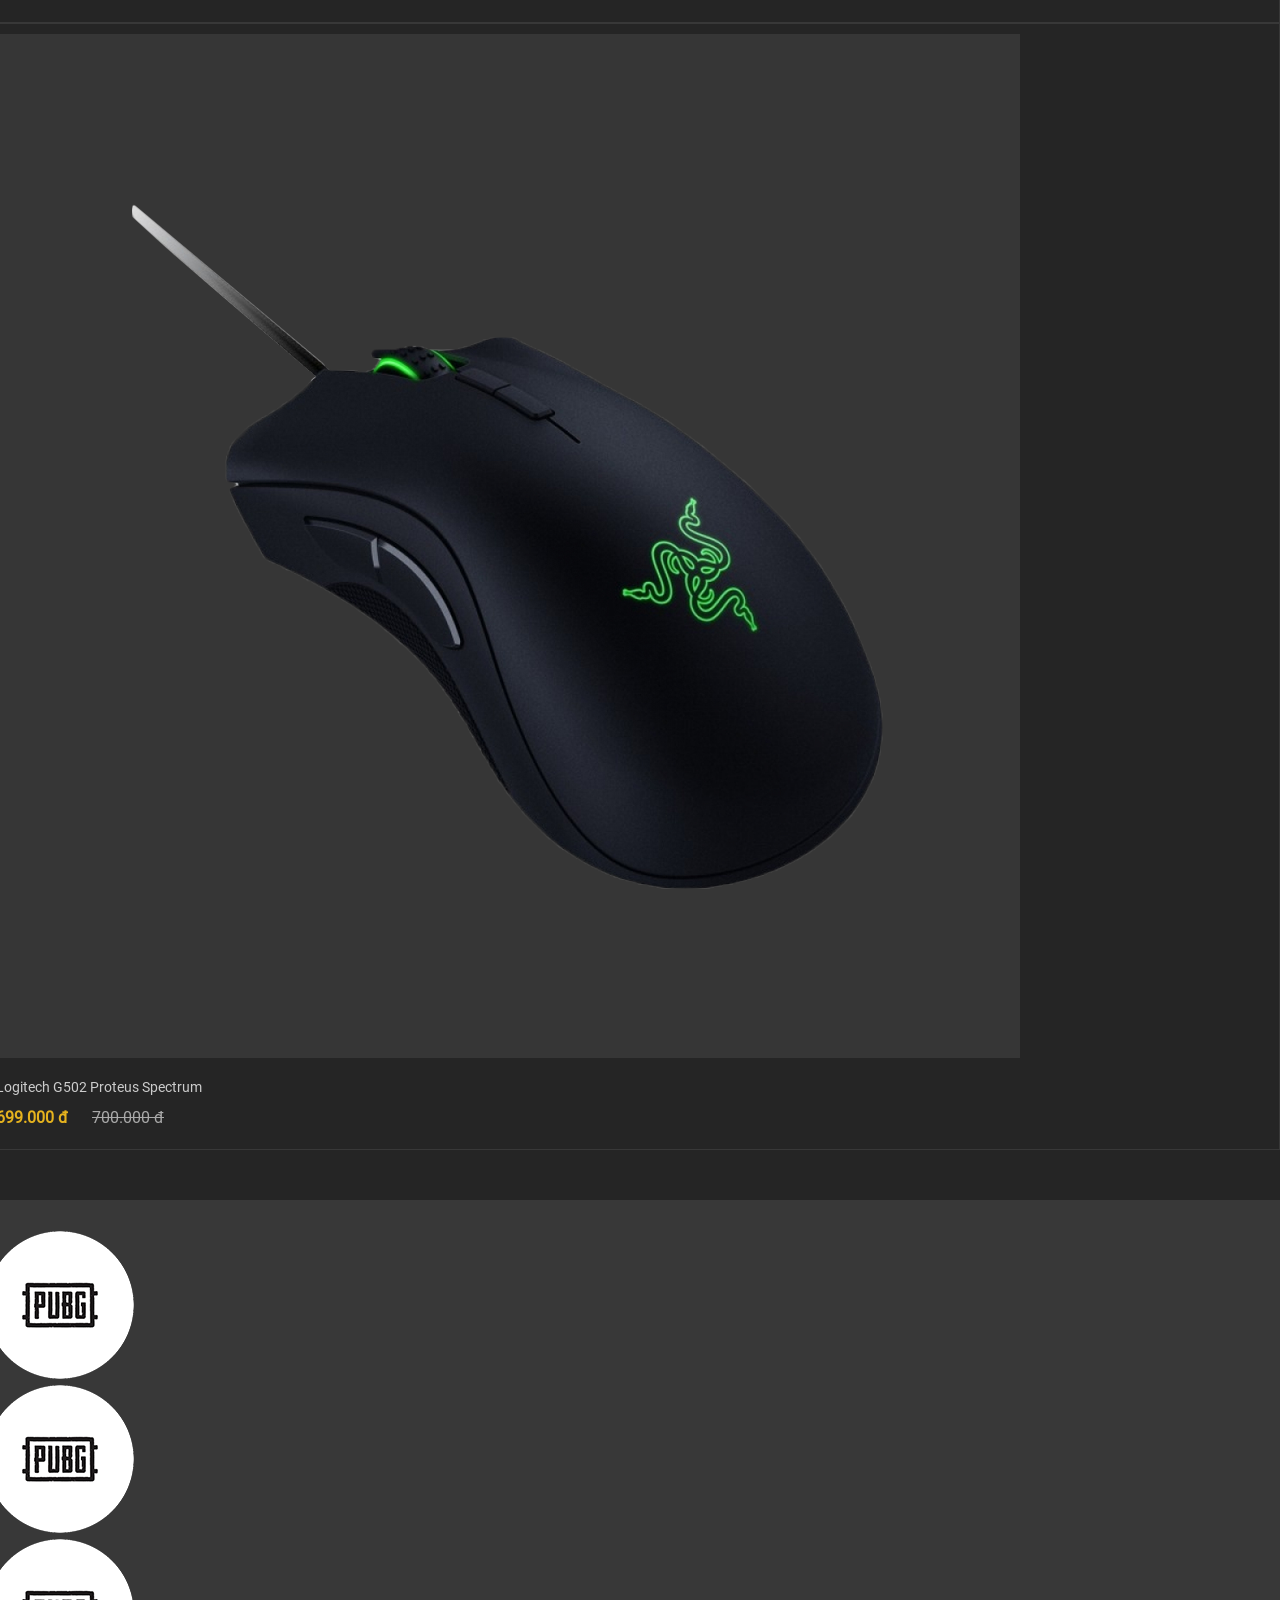
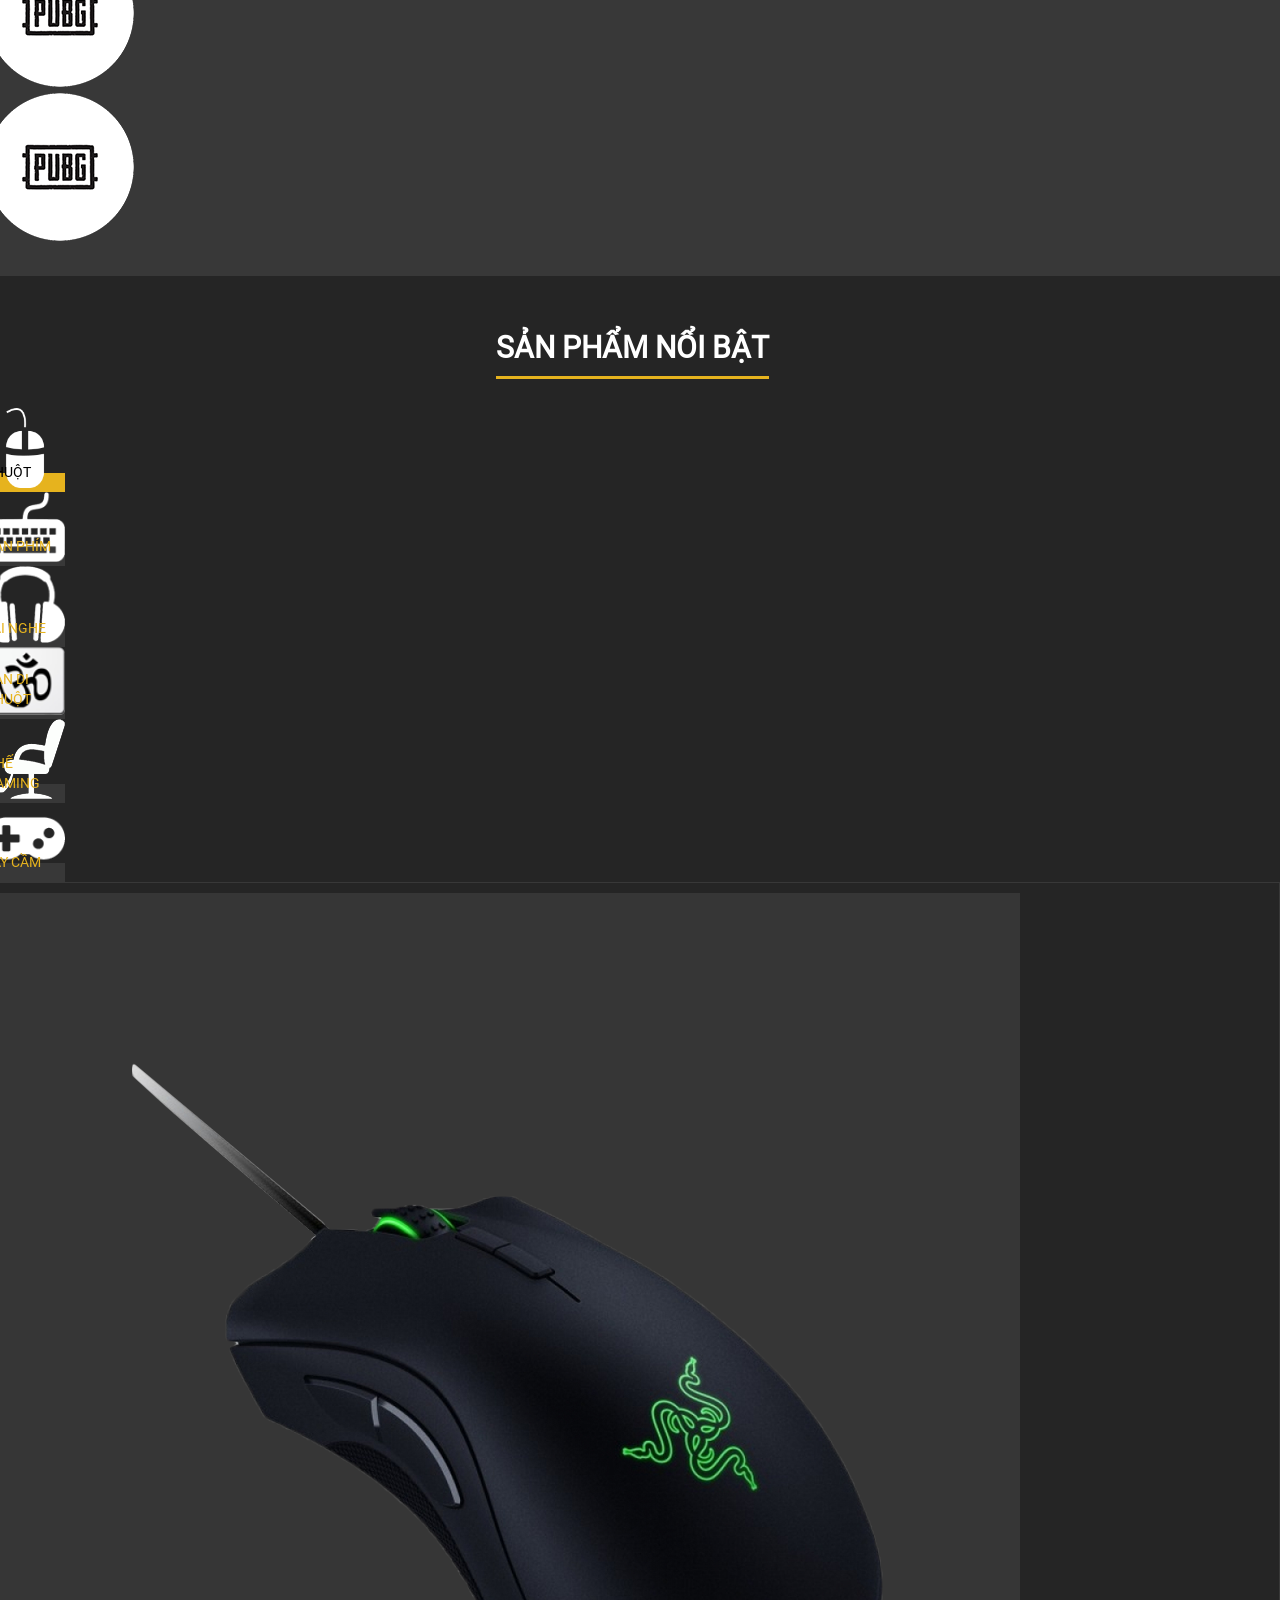
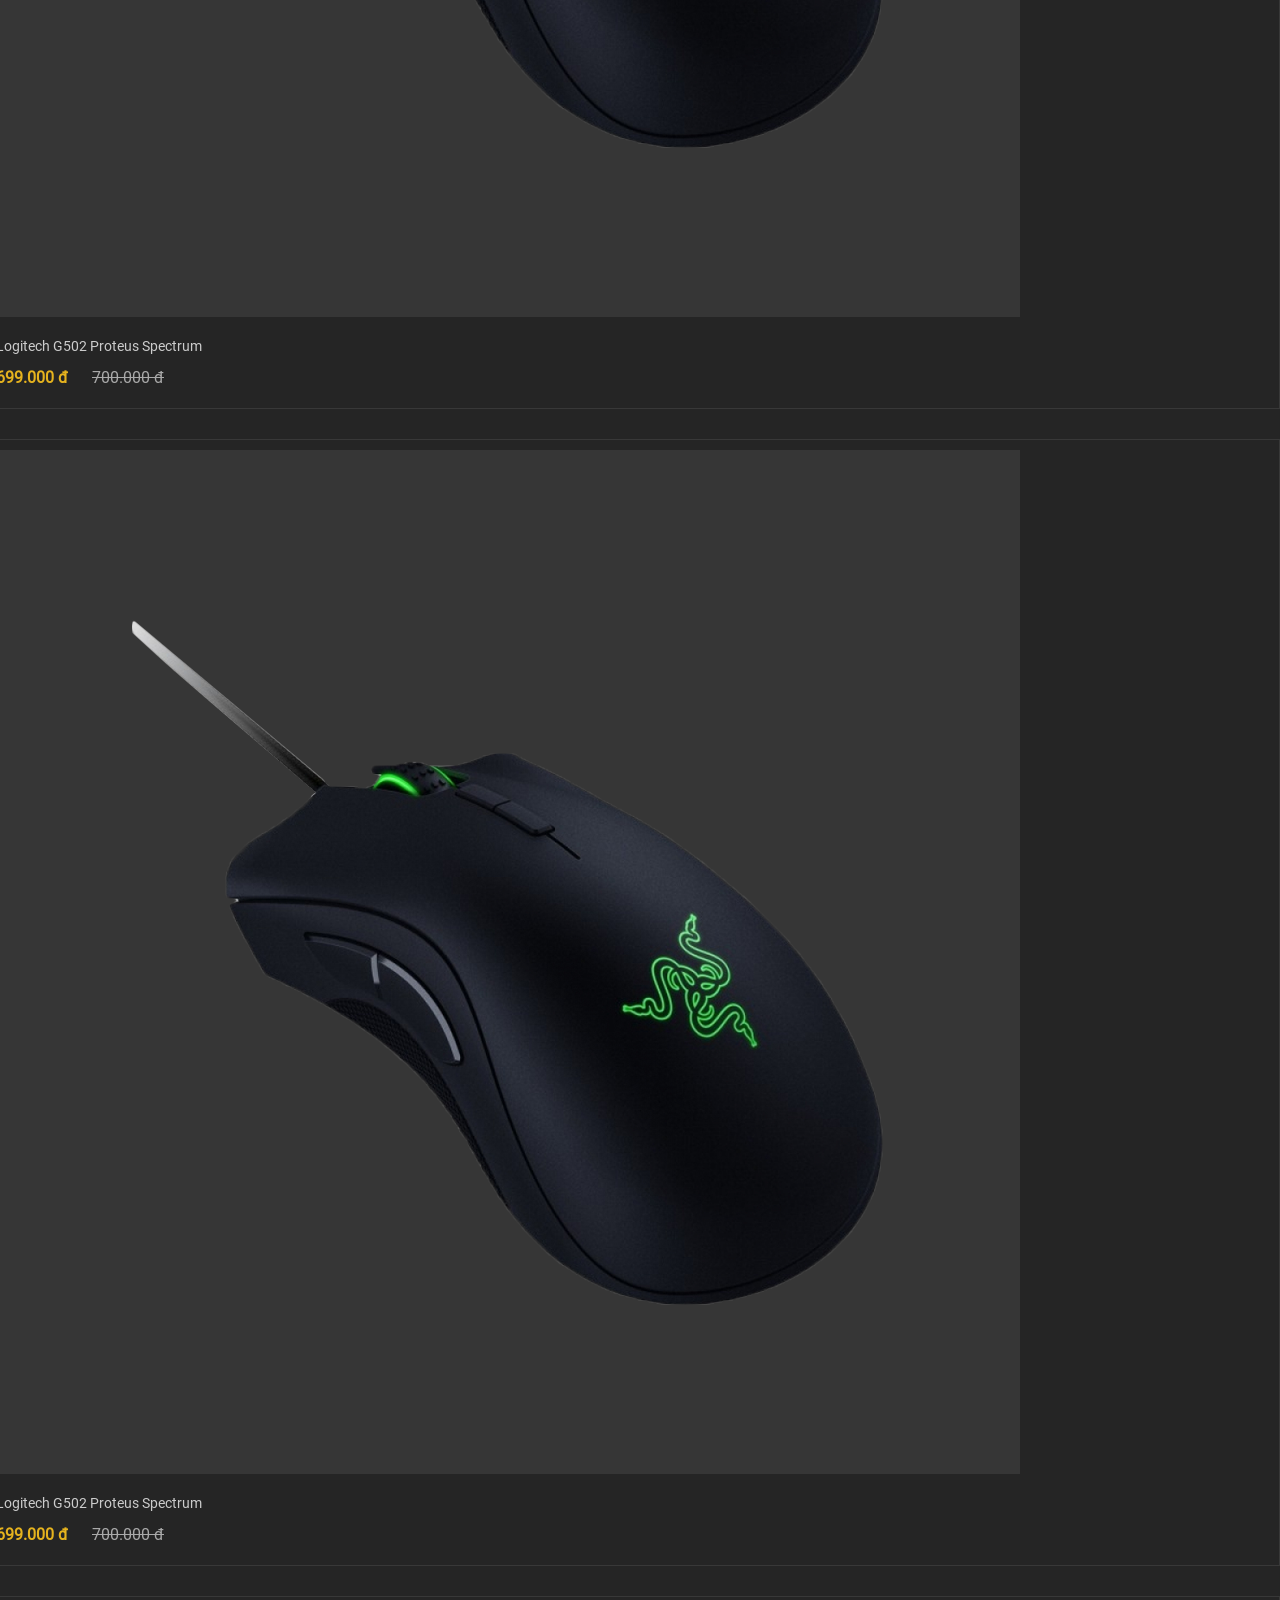
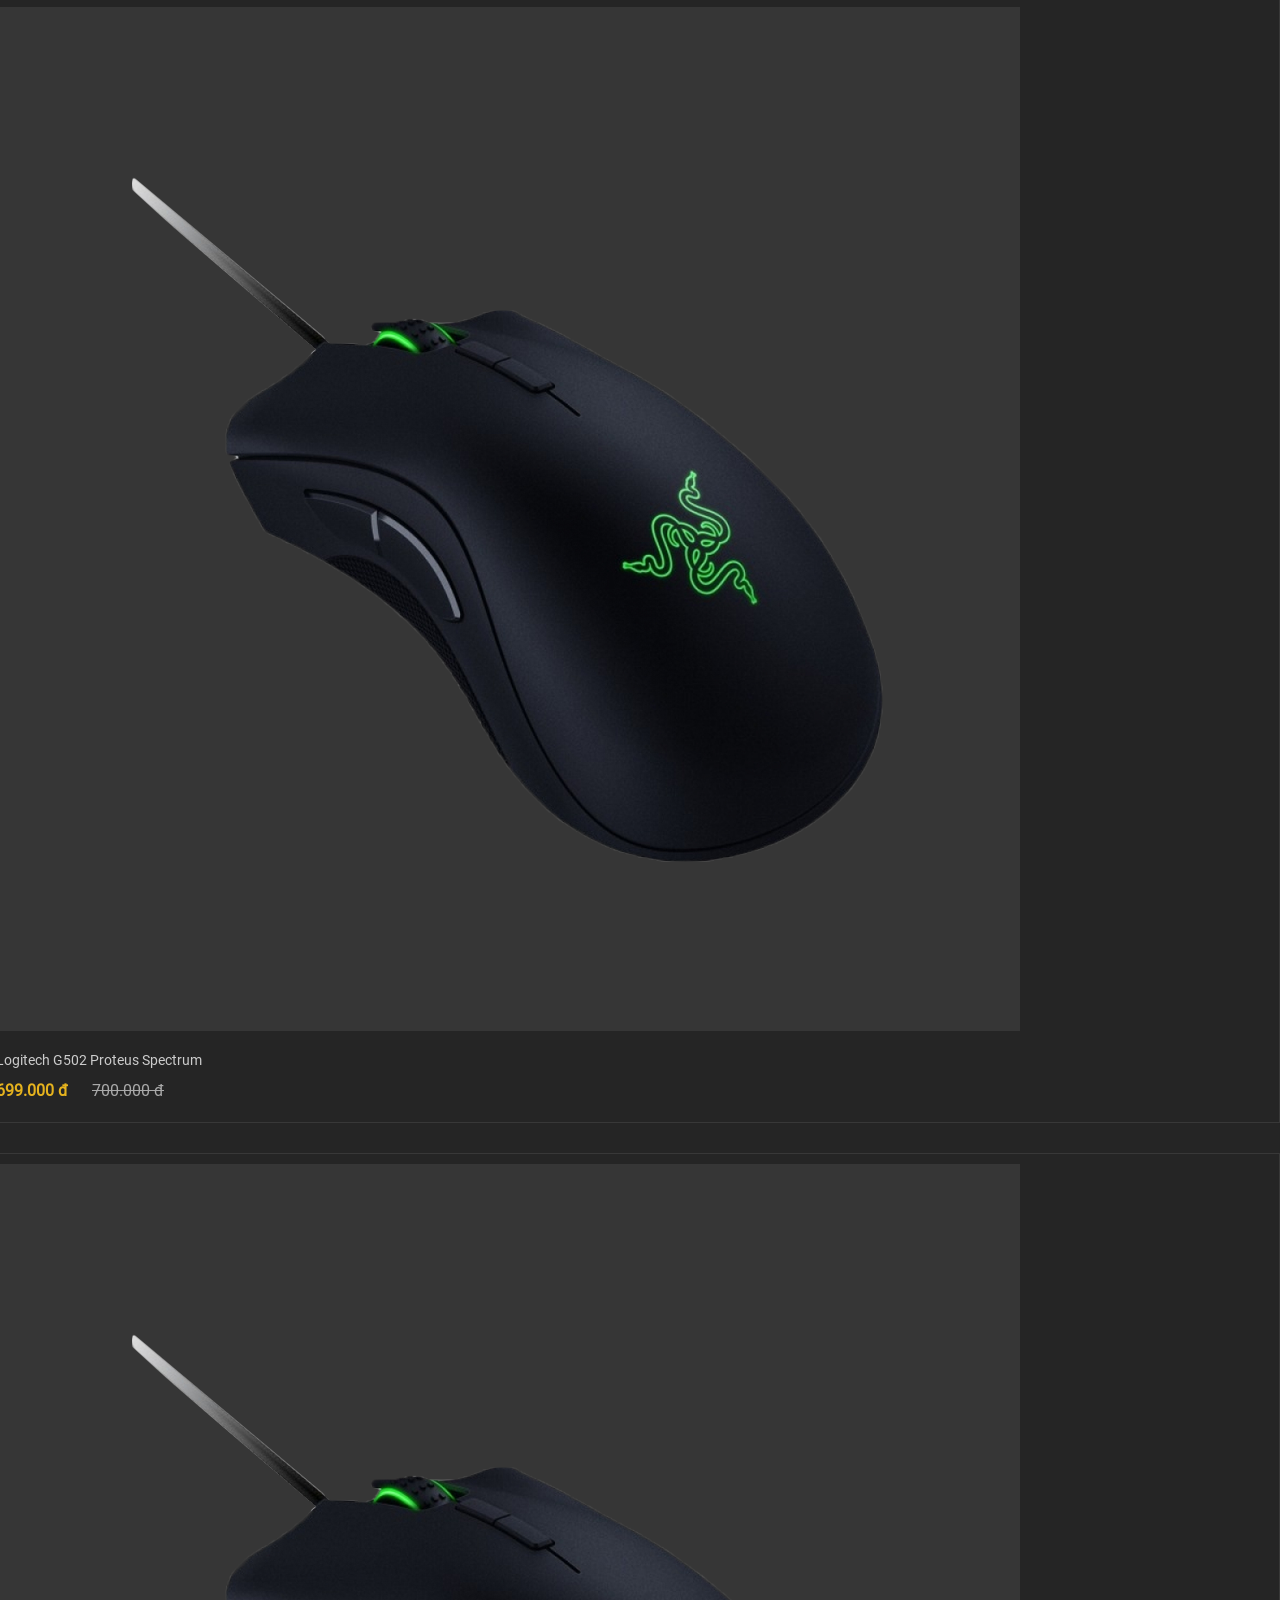
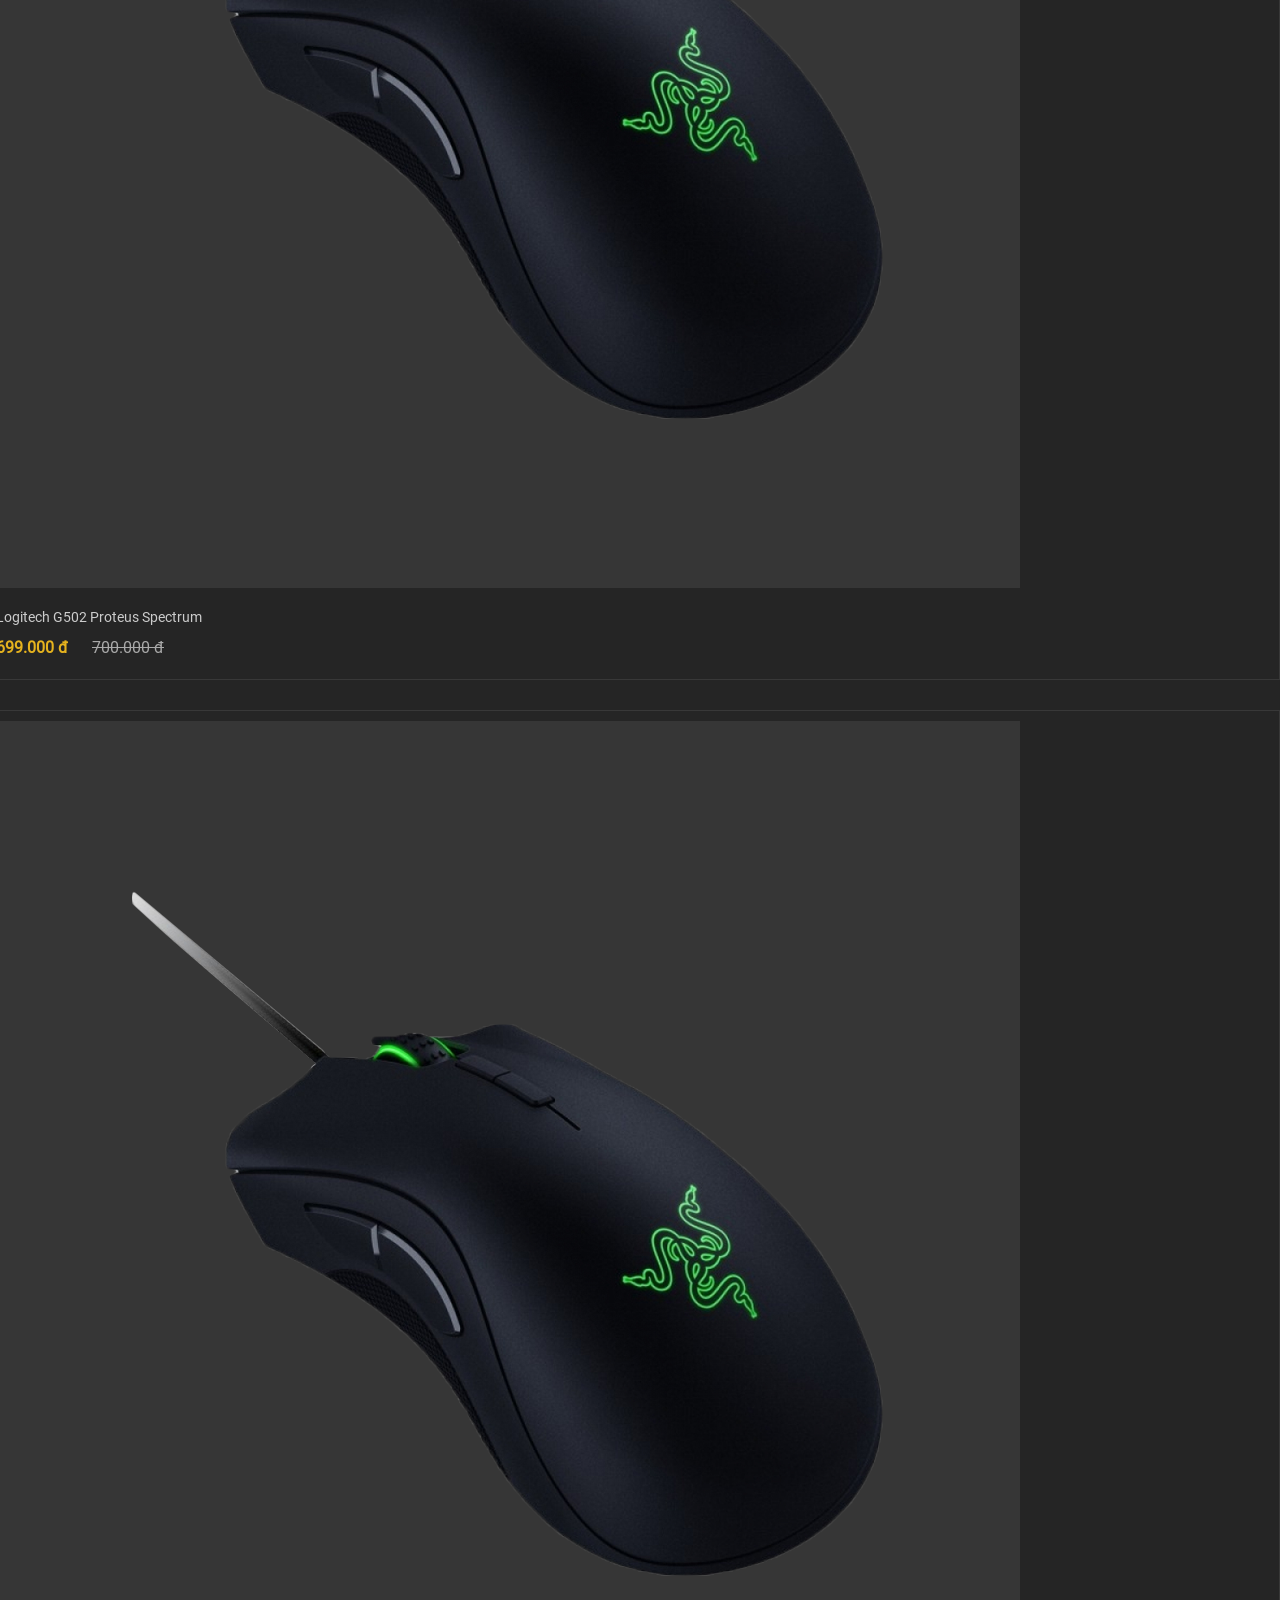
==== commit a2d961b8: "#5. Thai commit 22h30 6/11" ====
--- a/index.html
+++ b/index.html
@@ -625,16 +625,357 @@
                     </div>
                     
                     <div class="item">
-                        <img src="public/img/partner-2.png" alt="">
+                        <img src="public/img/partner-1.png" alt="">
                     </div>
                     
-
                     <div class="item">
-                        <img src="public/img/partner-3.png" alt="">
+                        <img src="public/img/partner-1.png" alt="">
                     </div>
 
                     <div class="item">
-                        <img src="public/img/partner-2.png" alt="">
+                        <img src="public/img/partner-1.png" alt="">
+                    </div>
+                </div>
+            </div>
+        </section>
+
+        <section class="product-home">
+            <div class="container">
+                <div class="title-cate text-center">
+                    <h1>
+                        <a>sản phẩm nổi bật</a>
+                    </h1>
+                </div>
+
+                <div class="row">
+                    <div class="col-lg-2">
+                        <ul class="nav nav-tabs text-center" role="tablist">
+                            <li class="nav-item">
+                                <a class="nav-link active" id="mouse-tab" data-toggle="tab" href="#mouse" role="tab" aria-controls="mouse" aria-selected="true">
+                                    <img src="public/img/cate-product-1.png" alt="">
+                                    <h5>chuột</h5>
+                                </a>
+                            </li>
+
+                            <li class="nav-item">
+                                <a class="nav-link" id="keyboard-tab" data-toggle="tab" href="#keyboard" role="tab" aria-controls="keyboard" aria-selected="false">
+                                    <img src="public/img/cate-product-2.png" alt="">
+                                    <h5>bàn phím</h5>
+                                </a>
+                            </li>
+
+                            <li class="nav-item">
+                                <a class="nav-link" id="headphone-tab" data-toggle="tab" href="#headphone" role="tab" aria-controls="headphone" aria-selected="false">
+                                    <img src="public/img/cate-product-3.png" alt="">
+                                    <h5>tai nghe</h5>
+                                </a>
+                            </li>
+
+                            <li class="nav-item">
+                                <a class="nav-link" id="mousepad-tab" data-toggle="tab" href="#mousepad" role="tab" aria-controls="mousepad" aria-selected="false">
+                                    <img src="public/img/cate-product-4.png" alt="">
+                                    <h5>bàn di chuột</h5>
+                                </a>
+                            </li>
+
+                            <li class="nav-item">
+                                <a class="nav-link" id="chair-tab" data-toggle="tab" href="#chair" role="tab" aria-controls="chair" aria-selected="false">
+                                    <img src="public/img/cate-product-5.png" alt="">
+                                    <h5>ghế gaming</h5>
+                                </a>
+                            </li>
+
+                            <li class="nav-item">
+                                <a class="nav-link" id="gamepad-tab" data-toggle="tab" href="#gamepad" role="tab" aria-controls="gamepad" aria-selected="false">
+                                    <img src="public/img/cate-product-6.png" alt="">
+                                    <h5>tay cầm</h5>
+                                </a>
+                            </li>
+                        </ul>
+                    </div>
+
+                    <div class="col-lg-10">
+                        <div class="tab-content">
+                            <div class="tab-pane fade show active" id="mouse" role="tabpanel" aria-labelledby="mouse-tab">
+                                <div class="row">
+                                    <div class="col-lg-4 col-md-6">
+                                        <div class="box-product">
+                                            <div class="box-product-img">
+                                                <div class="custom-product">
+                                                    <a class="custom-quickview" href="#"><i class="fa fa-eye" aria-hidden="true"></i></a>
+                                                    <a class="custom-wishlist" href="#"><i class="fa fa-heart" aria-hidden="true"></i></a>
+                                                    <a class="custom-cart" href="#"><i class="fa fa-shopping-bag" aria-hidden="true"></i></a>
+                                                </div>
+                
+                                                <a href="product-detail.html">
+                                                    <img src="public/img/product-1.png" alt="">
+                                                </a>
+                                            </div>
+                
+                                            <div class="box-product-detail text-center">
+                                                <h5>
+                                                    <a href="product-detail.html">Logitech G502 Proteus Spectrum</a>
+                                                </h5>
+                
+                                                <h4 class="price-product">699.000 đ <span class="price-default">700.000 đ</span></h4>
+                
+                                                <p>
+                                                    <i class="fa fa-star" aria-hidden="true"></i>
+                                                    <i class="fa fa-star" aria-hidden="true"></i>
+                                                    <i class="fa fa-star" aria-hidden="true"></i>
+                                                    <i class="fa fa-star" aria-hidden="true"></i>
+                                                    <i class="fa fa-star" aria-hidden="true"></i>
+                                                </p>
+                                            </div>
+                                        </div>
+                                    </div>
+
+                                    <div class="col-lg-4 col-md-6">
+                                        <div class="box-product">
+                                            <div class="box-product-img">
+                                                <div class="custom-product">
+                                                    <a class="custom-quickview" href="#"><i class="fa fa-eye" aria-hidden="true"></i></a>
+                                                    <a class="custom-wishlist" href="#"><i class="fa fa-heart" aria-hidden="true"></i></a>
+                                                    <a class="custom-cart" href="#"><i class="fa fa-shopping-bag" aria-hidden="true"></i></a>
+                                                </div>
+                
+                                                <a href="product-detail.html">
+                                                    <img src="public/img/product-1.png" alt="">
+                                                </a>
+                                            </div>
+                
+                                            <div class="box-product-detail text-center">
+                                                <h5>
+                                                    <a href="product-detail.html">Logitech G502 Proteus Spectrum</a>
+                                                </h5>
+                
+                                                <h4 class="price-product">699.000 đ <span class="price-default">700.000 đ</span></h4>
+                
+                                                <p>
+                                                    <i class="fa fa-star" aria-hidden="true"></i>
+                                                    <i class="fa fa-star" aria-hidden="true"></i>
+                                                    <i class="fa fa-star" aria-hidden="true"></i>
+                                                    <i class="fa fa-star" aria-hidden="true"></i>
+                                                    <i class="fa fa-star" aria-hidden="true"></i>
+                                                </p>
+                                            </div>
+                                        </div>
+                                    </div>
+
+                                    <div class="col-lg-4 col-md-6">
+                                        <div class="box-product">
+                                            <div class="box-product-img">
+                                                <div class="custom-product">
+                                                    <a class="custom-quickview" href="#"><i class="fa fa-eye" aria-hidden="true"></i></a>
+                                                    <a class="custom-wishlist" href="#"><i class="fa fa-heart" aria-hidden="true"></i></a>
+                                                    <a class="custom-cart" href="#"><i class="fa fa-shopping-bag" aria-hidden="true"></i></a>
+                                                </div>
+                
+                                                <a href="product-detail.html">
+                                                    <img src="public/img/product-1.png" alt="">
+                                                </a>
+                                            </div>
+                
+                                            <div class="box-product-detail text-center">
+                                                <h5>
+                                                    <a href="product-detail.html">Logitech G502 Proteus Spectrum</a>
+                                                </h5>
+                
+                                                <h4 class="price-product">699.000 đ <span class="price-default">700.000 đ</span></h4>
+                
+                                                <p>
+                                                    <i class="fa fa-star" aria-hidden="true"></i>
+                                                    <i class="fa fa-star" aria-hidden="true"></i>
+                                                    <i class="fa fa-star" aria-hidden="true"></i>
+                                                    <i class="fa fa-star" aria-hidden="true"></i>
+                                                    <i class="fa fa-star" aria-hidden="true"></i>
+                                                </p>
+                                            </div>
+                                        </div>
+                                    </div>
+
+                                    <div class="col-lg-4 col-md-6">
+                                        <div class="box-product">
+                                            <div class="box-product-img">
+                                                <div class="custom-product">
+                                                    <a class="custom-quickview" href="#"><i class="fa fa-eye" aria-hidden="true"></i></a>
+                                                    <a class="custom-wishlist" href="#"><i class="fa fa-heart" aria-hidden="true"></i></a>
+                                                    <a class="custom-cart" href="#"><i class="fa fa-shopping-bag" aria-hidden="true"></i></a>
+                                                </div>
+                
+                                                <a href="product-detail.html">
+                                                    <img src="public/img/product-1.png" alt="">
+                                                </a>
+                                            </div>
+                
+                                            <div class="box-product-detail text-center">
+                                                <h5>
+                                                    <a href="product-detail.html">Logitech G502 Proteus Spectrum</a>
+                                                </h5>
+                
+                                                <h4 class="price-product">699.000 đ <span class="price-default">700.000 đ</span></h4>
+                
+                                                <p>
+                                                    <i class="fa fa-star" aria-hidden="true"></i>
+                                                    <i class="fa fa-star" aria-hidden="true"></i>
+                                                    <i class="fa fa-star" aria-hidden="true"></i>
+                                                    <i class="fa fa-star" aria-hidden="true"></i>
+                                                    <i class="fa fa-star" aria-hidden="true"></i>
+                                                </p>
+                                            </div>
+                                        </div>
+                                    </div>
+
+                                    <div class="col-lg-4 col-md-6">
+                                        <div class="box-product">
+                                            <div class="box-product-img">
+                                                <div class="custom-product">
+                                                    <a class="custom-quickview" href="#"><i class="fa fa-eye" aria-hidden="true"></i></a>
+                                                    <a class="custom-wishlist" href="#"><i class="fa fa-heart" aria-hidden="true"></i></a>
+                                                    <a class="custom-cart" href="#"><i class="fa fa-shopping-bag" aria-hidden="true"></i></a>
+                                                </div>
+                
+                                                <a href="product-detail.html">
+                                                    <img src="public/img/product-1.png" alt="">
+                                                </a>
+                                            </div>
+                
+                                            <div class="box-product-detail text-center">
+                                                <h5>
+                                                    <a href="product-detail.html">Logitech G502 Proteus Spectrum</a>
+                                                </h5>
+                
+                                                <h4 class="price-product">699.000 đ <span class="price-default">700.000 đ</span></h4>
+                
+                                                <p>
+                                                    <i class="fa fa-star" aria-hidden="true"></i>
+                                                    <i class="fa fa-star" aria-hidden="true"></i>
+                                                    <i class="fa fa-star" aria-hidden="true"></i>
+                                                    <i class="fa fa-star" aria-hidden="true"></i>
+                                                    <i class="fa fa-star" aria-hidden="true"></i>
+                                                </p>
+                                            </div>
+                                        </div>
+                                    </div>
+
+                                    <div class="col-lg-4 col-md-6">
+                                        <div class="box-product">
+                                            <div class="box-product-img">
+                                                <div class="custom-product">
+                                                    <a class="custom-quickview" href="#"><i class="fa fa-eye" aria-hidden="true"></i></a>
+                                                    <a class="custom-wishlist" href="#"><i class="fa fa-heart" aria-hidden="true"></i></a>
+                                                    <a class="custom-cart" href="#"><i class="fa fa-shopping-bag" aria-hidden="true"></i></a>
+                                                </div>
+                
+                                                <a href="product-detail.html">
+                                                    <img src="public/img/product-1.png" alt="">
+                                                </a>
+                                            </div>
+                
+                                            <div class="box-product-detail text-center">
+                                                <h5>
+                                                    <a href="product-detail.html">Logitech G502 Proteus Spectrum</a>
+                                                </h5>
+                
+                                                <h4 class="price-product">699.000 đ <span class="price-default">700.000 đ</span></h4>
+                
+                                                <p>
+                                                    <i class="fa fa-star" aria-hidden="true"></i>
+                                                    <i class="fa fa-star" aria-hidden="true"></i>
+                                                    <i class="fa fa-star" aria-hidden="true"></i>
+                                                    <i class="fa fa-star" aria-hidden="true"></i>
+                                                    <i class="fa fa-star" aria-hidden="true"></i>
+                                                </p>
+                                            </div>
+                                        </div>
+                                    </div>
+                                </div>
+                            </div>
+
+                            <div class="tab-pane fade" id="keyboard" role="tabpanel" aria-labelledby="keyboard-tab">
+                                <div class="row">
+                                    <div class="col-lg-4 col-md-6">
+                                        <div class="box-product">
+                                            <div class="box-product-img">
+                                                <div class="custom-product">
+                                                    <a class="custom-quickview" href="#"><i class="fa fa-eye" aria-hidden="true"></i></a>
+                                                    <a class="custom-wishlist" href="#"><i class="fa fa-heart" aria-hidden="true"></i></a>
+                                                    <a class="custom-cart" href="#"><i class="fa fa-shopping-bag" aria-hidden="true"></i></a>
+                                                </div>
+                
+                                                <a href="product-detail.html">
+                                                    <img src="public/img/product-1.png" alt="">
+                                                </a>
+                                            </div>
+                
+                                            <div class="box-product-detail text-center">
+                                                <h5>
+                                                    <a href="product-detail.html">Logitech G502 Proteus Spectrum</a>
+                                                </h5>
+                
+                                                <h4 class="price-product">699.000 đ <span class="price-default">700.000 đ</span></h4>
+                
+                                                <p>
+                                                    <i class="fa fa-star" aria-hidden="true"></i>
+                                                    <i class="fa fa-star" aria-hidden="true"></i>
+                                                    <i class="fa fa-star" aria-hidden="true"></i>
+                                                    <i class="fa fa-star" aria-hidden="true"></i>
+                                                    <i class="fa fa-star" aria-hidden="true"></i>
+                                                </p>
+                                            </div>
+                                        </div>
+                                    </div>
+
+                                    <div class="col-lg-4 col-md-6">
+                                        <div class="box-product">
+                                            <div class="box-product-img">
+                                                <div class="custom-product">
+                                                    <a class="custom-quickview" href="#"><i class="fa fa-eye" aria-hidden="true"></i></a>
+                                                    <a class="custom-wishlist" href="#"><i class="fa fa-heart" aria-hidden="true"></i></a>
+                                                    <a class="custom-cart" href="#"><i class="fa fa-shopping-bag" aria-hidden="true"></i></a>
+                                                </div>
+                
+                                                <a href="product-detail.html">
+                                                    <img src="public/img/product-1.png" alt="">
+                                                </a>
+                                            </div>
+                
+                                            <div class="box-product-detail text-center">
+                                                <h5>
+                                                    <a href="product-detail.html">Logitech G502 Proteus Spectrum</a>
+                                                </h5>
+                
+                                                <h4 class="price-product">699.000 đ <span class="price-default">700.000 đ</span></h4>
+                
+                                                <p>
+                                                    <i class="fa fa-star" aria-hidden="true"></i>
+                                                    <i class="fa fa-star" aria-hidden="true"></i>
+                                                    <i class="fa fa-star" aria-hidden="true"></i>
+                                                    <i class="fa fa-star" aria-hidden="true"></i>
+                                                    <i class="fa fa-star" aria-hidden="true"></i>
+                                                </p>
+                                            </div>
+                                        </div>
+                                    </div>
+                                </div>
+                            </div>
+
+                            <div class="tab-pane fade" id="headphone" role="tabpanel" aria-labelledby="headphone-tab">
+                                Demo 2 trang thôi
+                            </div>
+
+                            <div class="tab-pane fade" id="mousepad" role="tabpanel" aria-labelledby="mousepad-tab">
+                                Đã bảo demo 2 trang thôi
+                            </div>
+
+                            <div class="tab-pane fade" id="chair" role="tabpanel" aria-labelledby="chair-tab">
+                                Chẳng nhẽ 2 trang ko demo trang này lại demo ?
+                            </div>
+
+                            <div class="tab-pane fade" id="gamepad" role="tabpanel" aria-labelledby="gamepad-tab">
+                                Tất nhiên là không có gì rồi
+                            </div>
+                        </div>
                     </div>
                 </div>
             </div>
--- a/assets/css/style.css
+++ b/assets/css/style.css
@@ -1,3 +1,4 @@
+@charset "UTF-8";
 @font-face {
   font-family: roboto;
   src: url(../fonts/Roboto-Regular.ttf);
@@ -81,8 +82,8 @@
 }
 
 section {
-  margin-left: -15px;
-  margin-right: -15px;
+  margin-left: -15px !important;
+  margin-right: -15px !important;
 }
 
 @media (max-width: 575px) {
@@ -134,6 +135,7 @@
   z-index: 10;
   width: 100%;
   color: white;
+  height: 100px;
 }
 .menu .logo {
   margin: 20px 0;
@@ -227,6 +229,503 @@
 .menu .custom-header a i:hover {
   background: #e6b31e;
   color: black;
+}
+.menu .custom-header .badge-light {
+  position: absolute;
+  margin-left: -10px;
+  border-radius: 50%;
+  background: #e6b31e;
+  color: white;
+  margin-top: -5px;
+}
+.menu .custom-header .card-body {
+  position: absolute;
+  margin-top: 23px;
+  right: 0;
+}
+.menu .custom-header .search-form {
+  width: 320px;
+  background: none;
+  border: 0;
+}
+.menu .custom-header .search-form input {
+  width: 100%;
+  height: 40px;
+  padding-left: 10px;
+  background: #252525;
+  color: white;
+  border-radius: 30px;
+  border: 1px solid #383838;
+}
+.menu .custom-header .search-form button {
+  width: 40px;
+  height: 40px;
+  position: absolute;
+  right: 20px;
+  background: #e6b31e;
+  border: 0;
+  cursor: pointer;
+  border-radius: 30px;
+  transition: 0.5s;
+}
+.menu .custom-header .search-form button:hover {
+  background: black;
+  color: #e6b31e;
+}
+.menu .custom-header .cart-form {
+  background: #252525;
+  border: 1px solid #383838;
+  position: absolute;
+  width: 320px;
+  right: 15px;
+}
+.menu .custom-header .cart-form-box-product {
+  border-bottom: 1px solid #383838;
+  padding-bottom: 10px;
+  margin-bottom: 10px;
+}
+.menu .custom-header .cart-form-box-product-img {
+  height: 100px;
+  float: left;
+  margin-right: 10px;
+}
+.menu .custom-header .cart-form-box-product-detail {
+  text-align: left;
+}
+.menu .custom-header .cart-form-box-product-detail h5 {
+  transition: 0.5s;
+  margin-bottom: 5px;
+  overflow: hidden;
+  display: -webkit-box;
+  -webkit-line-clamp: 2;
+  -webkit-box-orient: vertical;
+}
+.menu .custom-header .cart-form-box-product-detail h5:hover {
+  color: #e6b31e;
+}
+.menu .custom-header .cart-form-box-product-detail h6 {
+  color: #e6b31e;
+  margin-bottom: 10px;
+}
+.menu .custom-header .cart-form h4 {
+  text-align: left;
+  margin-top: 10px;
+}
+.menu .custom-header .cart-form h4 span {
+  float: right;
+}
+.menu .custom-header .cart-form-btn {
+  margin-top: 30px;
+  margin-bottom: 10px;
+}
+.menu .custom-header .cart-form-btn a {
+  background: #050505;
+  color: #e1e1e1;
+  padding: 10px 15px;
+  text-transform: uppercase;
+  margin: 3px;
+  transition: 0.5s;
+}
+.menu .custom-header .cart-form-btn a:hover {
+  background: #e6b31e;
+  color: black;
+}
+
+.slider {
+  position: relative;
+}
+.slider-text {
+  position: absolute;
+  left: 0;
+  top: 50%;
+  transform: translate(50%, -50%);
+}
+.slider-text h1 {
+  margin-bottom: 20px;
+}
+.slider-text h1 a {
+  padding: 5px 10px;
+  border: 2px solid white;
+  font-weight: bold;
+  text-transform: uppercase;
+  background: none;
+  font-size: 30px;
+}
+.slider-text h1 a:hover {
+  background: none;
+}
+.slider-text p {
+  font-size: 40px;
+  font-weight: bold;
+  margin-bottom: 20px;
+}
+.slider-text a {
+  color: black;
+  background: #e6b31e;
+  padding: 10px 20px;
+  text-transform: uppercase;
+  transition: 0.5s;
+  font-size: 16px;
+  font-weight: bold;
+}
+.slider-text a:hover {
+  background: white;
+  color: black;
+}
+.slider .owl-theme .owl-dots {
+  margin-top: -50px !important;
+  z-index: 1;
+  position: relative;
+  background: none;
+}
+.slider .owl-theme .owl-dots .owl-dot span {
+  border: 2px solid white;
+  background: none;
+  width: 15px;
+  height: 15px;
+}
+.slider .owl-theme .owl-dots .owl-dot.active span, .slider .owl-theme .owl-dots .owl-dot:hover span {
+  background: #e6b31e;
+  border: none;
+}
+.slider .owl-theme .owl-nav button.owl-prev, .slider .owl-theme .owl-nav button.owl-next {
+  position: absolute;
+  top: 40%;
+  font-size: 50px;
+}
+.slider .owl-theme .owl-nav button.owl-prev:hover, .slider .owl-theme .owl-nav button.owl-next:hover {
+  background: #e6b31e;
+}
+.slider .owl-theme .owl-nav button.owl-prev {
+  left: 3%;
+}
+.slider .owl-theme .owl-nav button.owl-next {
+  right: 3%;
+}
+
+.category {
+  margin: 50px 0;
+  margin-bottom: 20px;
+}
+.category .box-category {
+  background: #383838;
+  height: 250px;
+  position: relative;
+  overflow: hidden;
+  margin-bottom: 20px;
+}
+.category .box-category:hover img {
+  transform: scale(1.2);
+}
+.category .box-category img {
+  position: absolute;
+  top: 10px;
+  right: 0;
+  transition: 0.5s;
+}
+.category .box-category h4 {
+  margin-top: 30px;
+  margin-left: 20px;
+  margin-bottom: 10px;
+  text-transform: uppercase;
+}
+.category .box-category h4 a {
+  font-weight: bold;
+  transition: 0.5s;
+}
+.category .box-category h4 a:hover {
+  color: #e6b31e;
+}
+.category .box-category ul {
+  margin-left: 20px;
+}
+.category .box-category ul li {
+  padding-bottom: 5px;
+  transition: 0.5s;
+}
+.category .box-category ul li:hover {
+  color: #e6b31e;
+}
+
+.service {
+  background-image: url("../../public/img/bg-service.png");
+  padding: 50px 0;
+  margin-bottom: 50px;
+}
+.service .box-service i {
+  width: 100px;
+  height: 100px;
+  line-height: 100px;
+  border-radius: 50%;
+  background: black;
+  color: white;
+  font-size: 40px;
+  transition: 0.5s;
+}
+.service .box-service-detail {
+  padding-top: 70px;
+  padding-bottom: 30px;
+  background: #383838;
+  margin-top: -50px;
+  transition: 0.5s;
+}
+.service .box-service-detail h3 {
+  font-weight: bold;
+  text-transform: uppercase;
+  margin-bottom: 10px;
+}
+.service .box-service-detail h5 {
+  color: #a9a9a9;
+}
+.service .box-service:hover .box-service-detail {
+  background: #e6b31e;
+  color: black;
+}
+.service .box-service:hover .box-service-detail h5 {
+  color: black;
+}
+.service .box-service:hover i {
+  transform: rotateY(360deg) scale(1.2);
+}
+
+.title-cate h1 {
+  margin-bottom: 40px;
+  text-align: center;
+}
+.title-cate h1 a {
+  font-weight: bold;
+  padding-bottom: 10px;
+  border-bottom: 3px solid #e6b31e;
+  text-transform: uppercase;
+}
+
+.box-product {
+  border: 1px solid #383838;
+  padding: 10px;
+}
+.box-product-img {
+  position: relative;
+  margin-bottom: 15px;
+  overflow: hidden;
+}
+.box-product-img img {
+  transition: 0.5s;
+}
+.box-product-img .custom-product {
+  position: absolute;
+  bottom: 10px;
+  right: 10px;
+  transform: translateX(150%);
+  transition: 0.5s;
+}
+.box-product-img .custom-product i {
+  display: block;
+  width: 30px;
+  height: 30px;
+  line-height: 28px;
+  text-align: center;
+  background: black;
+  color: #a9a9a9;
+  margin-top: 5px;
+  transform: rotate(180deg);
+  transition: 0.5s;
+}
+.box-product-img .custom-product i:hover {
+  background: #e6b31e;
+  color: black;
+}
+.box-product-img .custom-product .custom-quickview::before {
+  content: "Xem nhanh";
+  position: absolute;
+  right: 32px;
+  top: 5px;
+  background: black;
+  color: #cccccc;
+  height: 30px;
+  line-height: 30px;
+  padding: 0 10px;
+  width: 100px;
+  text-align: center;
+  transition: 0.5s;
+  opacity: 0;
+  visibility: hidden;
+}
+.box-product-img .custom-product .custom-quickview:hover::before {
+  opacity: 1;
+  visibility: initial;
+}
+.box-product-img .custom-product .custom-wishlist::before {
+  content: "Thêm vào yêu thích";
+  position: absolute;
+  right: 32px;
+  top: 40px;
+  background: black;
+  color: #cccccc;
+  height: 30px;
+  line-height: 30px;
+  padding: 0 10px;
+  width: 150px;
+  text-align: center;
+  transition: 0.5s;
+  opacity: 0;
+  visibility: hidden;
+}
+.box-product-img .custom-product .custom-wishlist:hover::before {
+  opacity: 1;
+  visibility: initial;
+}
+.box-product-img .custom-product .custom-cart::before {
+  content: "Thêm vào giỏ";
+  position: absolute;
+  right: 32px;
+  top: 75px;
+  background: black;
+  color: #cccccc;
+  height: 30px;
+  line-height: 30px;
+  padding: 0 10px;
+  width: 120px;
+  text-align: center;
+  transition: 0.5s;
+  opacity: 0;
+  visibility: hidden;
+}
+.box-product-img .custom-product .custom-cart:hover::before {
+  opacity: 1;
+  visibility: initial;
+}
+.box-product-img:hover .custom-product {
+  transform: none;
+  z-index: 1;
+  transition: 0.5s;
+}
+.box-product-img:hover i {
+  transform: none;
+}
+.box-product-detail h5 {
+  color: #cccccc;
+  margin-bottom: 10px;
+  transition: 0.5s;
+  overflow: hidden;
+  display: -webkit-box;
+  -webkit-line-clamp: 1;
+  -webkit-box-orient: vertical;
+}
+.box-product-detail h5:hover {
+  color: #e6b31e;
+}
+.box-product-detail h4 {
+  color: #e6b31e;
+  font-weight: bold;
+  margin-bottom: 10px;
+}
+.box-product-detail h4 span {
+  color: #a9a9a9;
+  margin-left: 20px;
+  text-decoration: line-through;
+  font-weight: 400;
+}
+.box-product-detail p {
+  margin-bottom: 10px;
+}
+.box-product-detail p i {
+  color: #e6b31e;
+}
+
+.best-seller {
+  margin-bottom: 50px;
+}
+.best-seller .owl-theme .owl-dots {
+  margin-top: 20px !important;
+  z-index: 1;
+  position: relative;
+  background: none;
+  outline: none;
+  transition: 0.5s;
+}
+.best-seller .owl-theme .owl-dots .owl-dot span {
+  border: 2px solid white;
+  background: none;
+  width: 15px;
+  height: 15px;
+  transition: 0.5s;
+  outline: none;
+}
+.best-seller .owl-theme .owl-dots .owl-dot.active span, .best-seller .owl-theme .owl-dots .owl-dot:hover span {
+  background: #e6b31e;
+  border: none;
+}
+.best-seller .owl-theme .owl-nav button.owl-prev, .best-seller .owl-theme .owl-nav button.owl-next {
+  position: absolute;
+  top: 35%;
+  font-size: 50px;
+  color: #e6b31e;
+  outline: none;
+  transition: 0.5s;
+}
+.best-seller .owl-theme .owl-nav button.owl-prev:hover, .best-seller .owl-theme .owl-nav button.owl-next:hover {
+  background: none;
+  color: white;
+  outline: none;
+}
+.best-seller .owl-theme .owl-nav button.owl-prev {
+  left: 0;
+}
+.best-seller .owl-theme .owl-nav button.owl-next {
+  right: 0;
+}
+
+.partner {
+  background: #383838;
+  padding: 30px 0;
+  margin-bottom: 50px;
+}
+
+.product-home {
+  margin-bottom: 40px;
+}
+.product-home .nav-tabs {
+  border: 0;
+}
+.product-home .nav-tabs .nav-item .nav-link {
+  margin-bottom: 10px;
+  background: #383838;
+  width: 130px;
+  height: 130px;
+  position: relative;
+  transition: 0.5s;
+  border: 0;
+}
+.product-home .nav-tabs .nav-item .nav-link h5 {
+  color: #e6b31e;
+  margin-top: 10px;
+  text-transform: uppercase;
+  position: absolute;
+  bottom: 10px;
+  left: 50%;
+  transform: translateX(-50%);
+  width: 100%;
+}
+.product-home .nav-tabs .nav-item .nav-link.active {
+  background: #e6b31e;
+  border: 0;
+}
+.product-home .nav-tabs .nav-item .nav-link.active h5 {
+  color: black;
+}
+.product-home .nav-tabs .nav-item .nav-link img {
+  width: 80px !important;
+  line-height: 100px;
+}
+.product-home .nav-tabs .nav-item .nav-link:hover {
+  background: #e6b31e;
+  border: 0;
+}
+.product-home .nav-tabs .nav-item .nav-link:hover h5 {
+  color: black;
+}
+.product-home .box-product {
+  margin-bottom: 30px;
 }
 
 @media (max-width: 1200px) {
@@ -264,14 +763,42 @@
   .menu .main-menu .nav li ul {
     margin-left: -10px;
     margin-top: 15px;
-    margin-position: absolute;
   }
   .menu .main-menu .nav li ul li {
     border-top: 1px solid #383838;
     border-bottom: 0;
   }
+  .menu .main-menu .nav li .active {
+    border-bottom: 0;
+  }
   .menu-close {
     display: none;
+  }
+
+  .slider-text {
+    display: none;
+  }
+
+  .custom-product {
+    opacity: 1 !important;
+    visibility: initial;
+    transform: none !important;
+  }
+  .custom-product i {
+    transform: none !important;
+  }
+}
+@media (max-width: 992px) {
+  .nav-tabs {
+    margin-bottom: 30px;
+  }
+  .nav-tabs .nav-item {
+    width: 33%;
+  }
+  .nav-tabs .nav-item .nav-link {
+    display: inline-block !important;
+    width: 99% !important;
+    margin: 1% !important;
   }
 }
 @media (max-width: 575px) {
@@ -280,7 +807,9 @@
   }
 
   .menu {
-    background: black;
+    top: 0;
+    background: black !important;
+    height: 70px;
   }
   .menu .custom-header {
     margin: 22px 0;
@@ -288,6 +817,10 @@
   .menu .main-menu .nav {
     margin-top: 0px;
   }
+
+  article {
+    padding-top: 50px;
+  }
 }
 
 /*# sourceMappingURL=style.css.map */
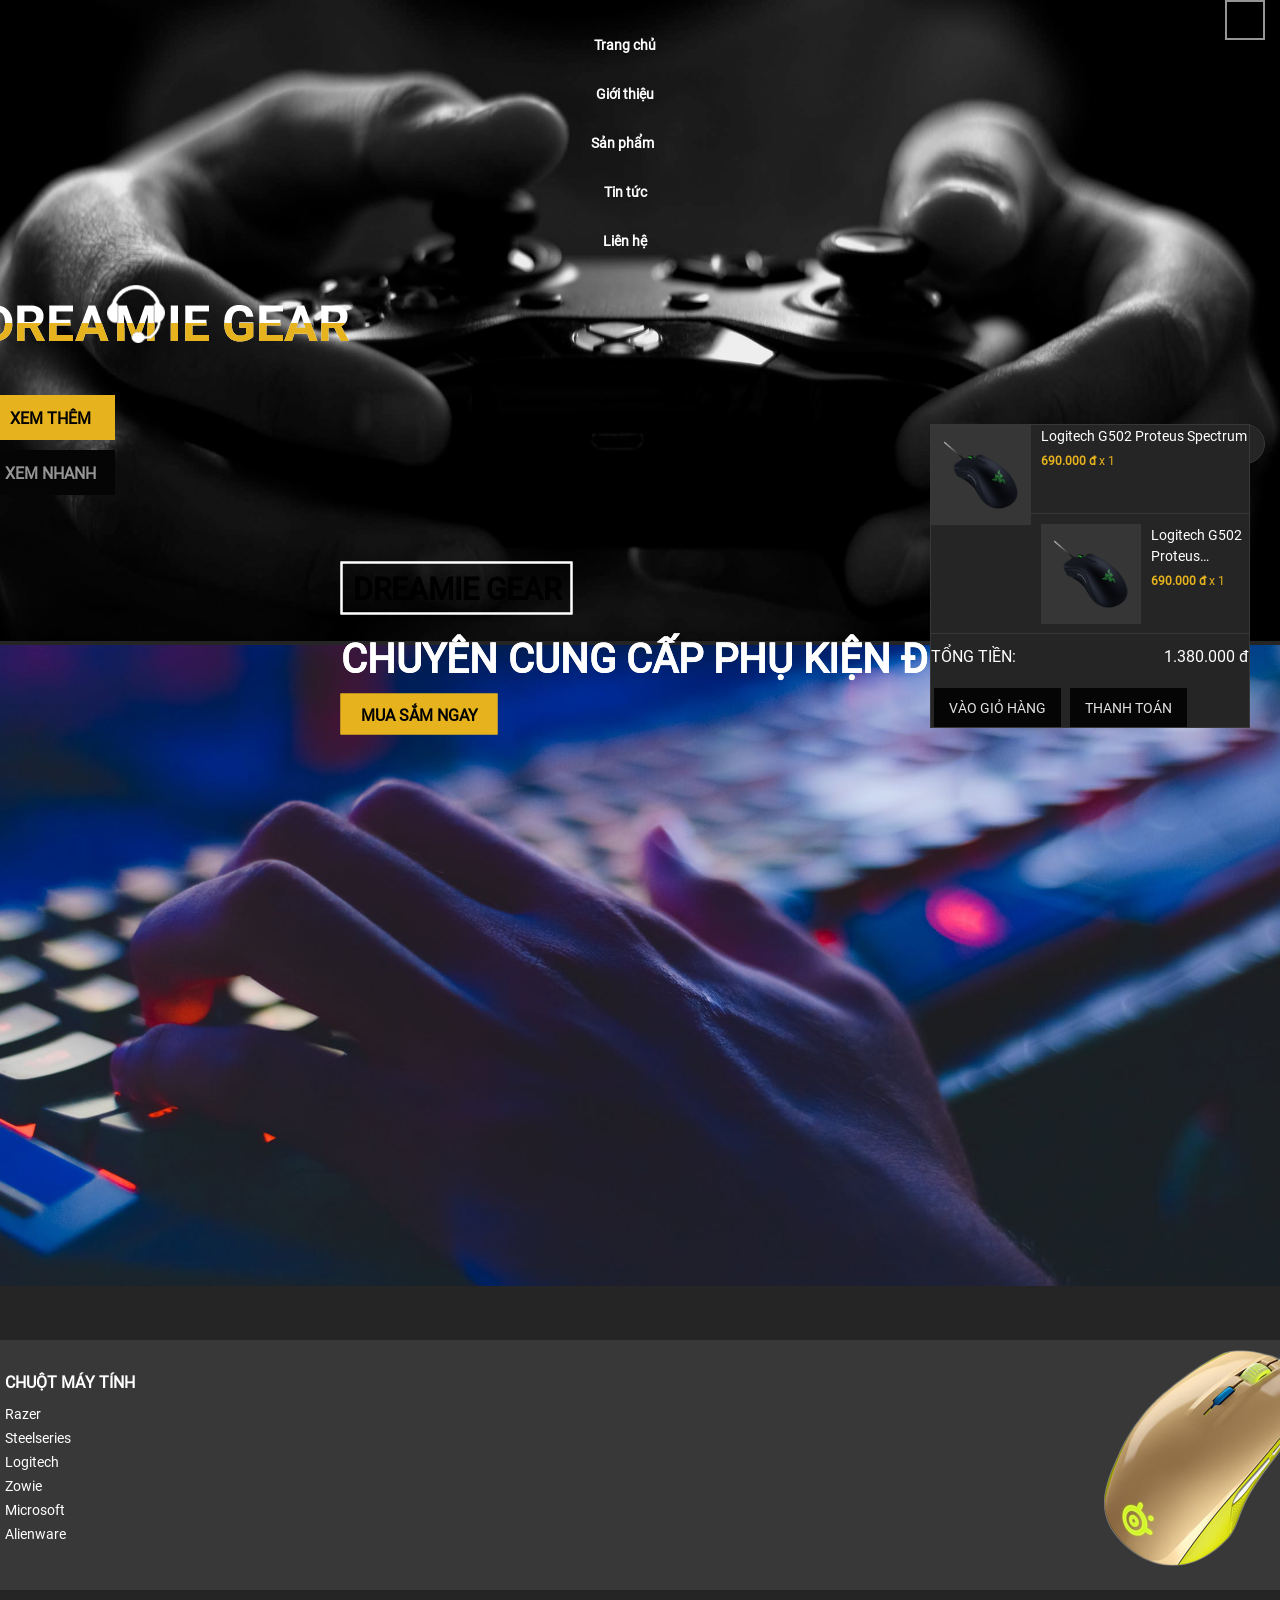
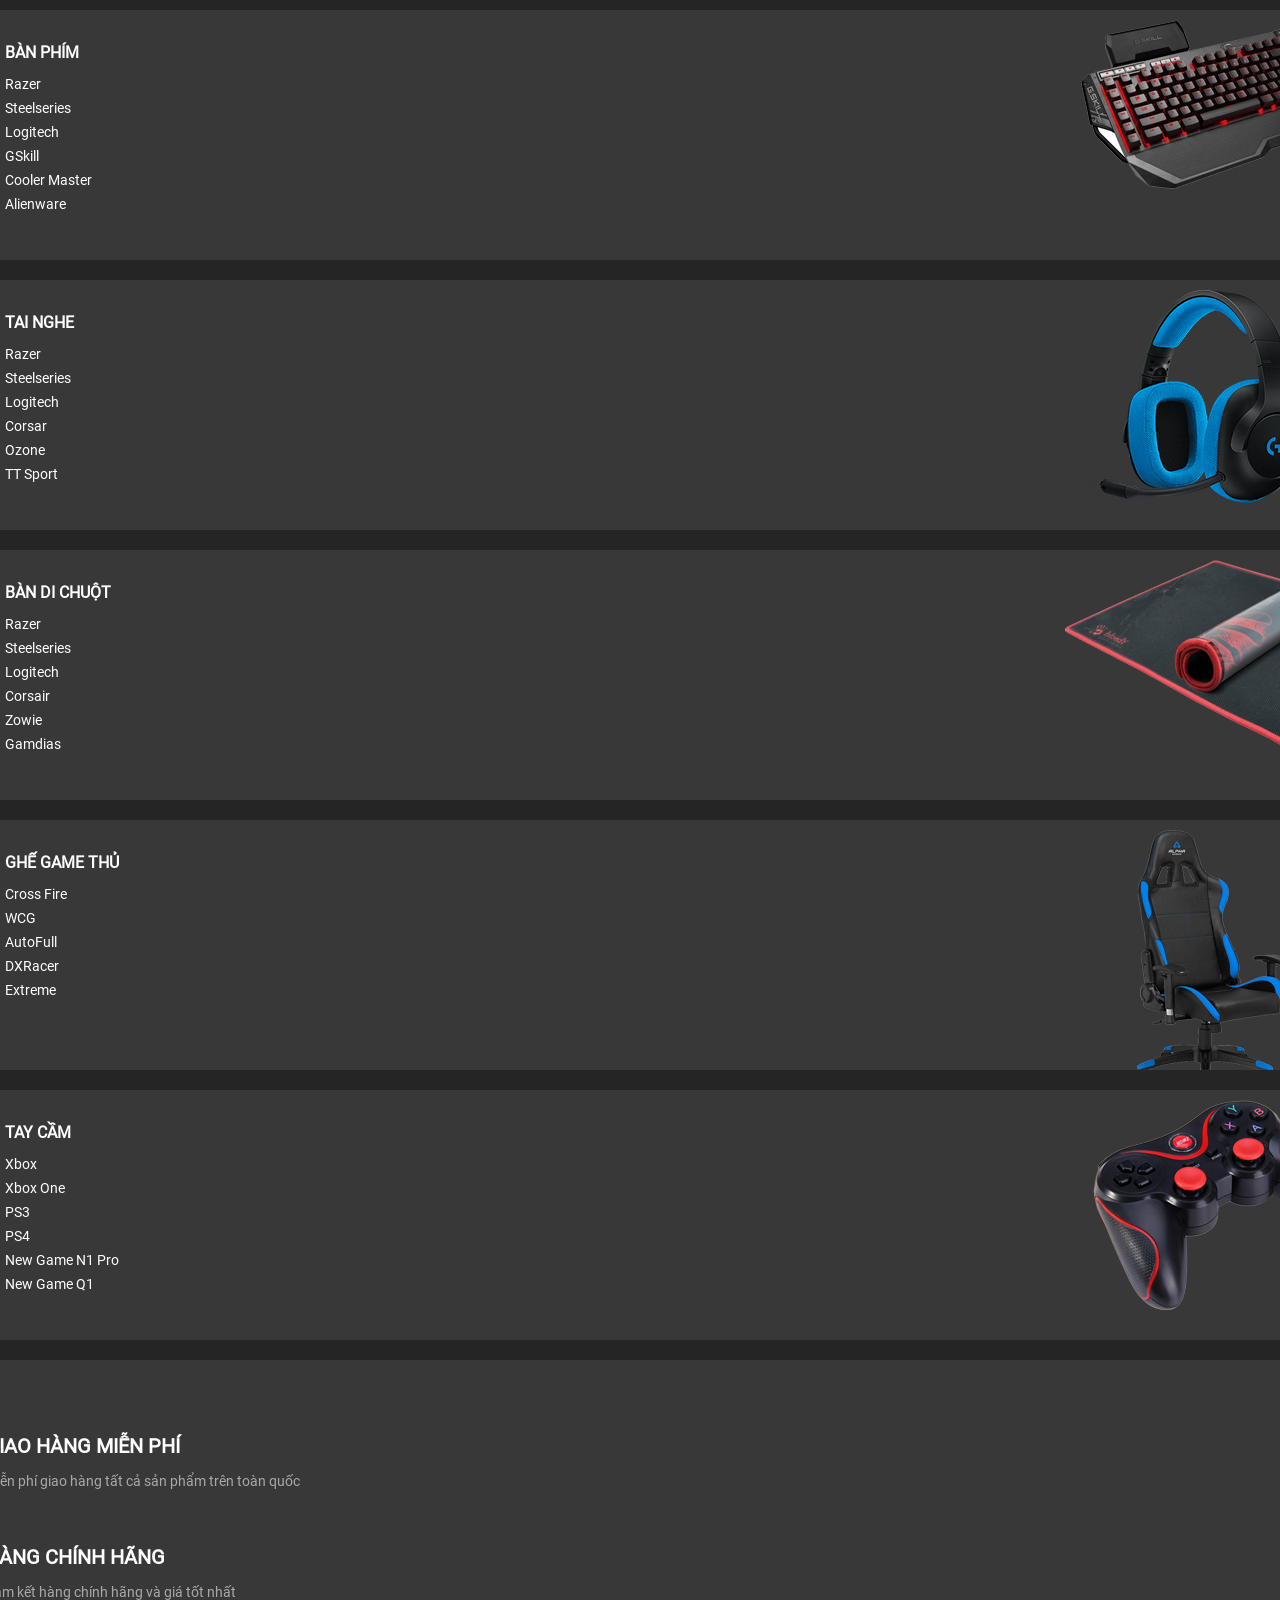
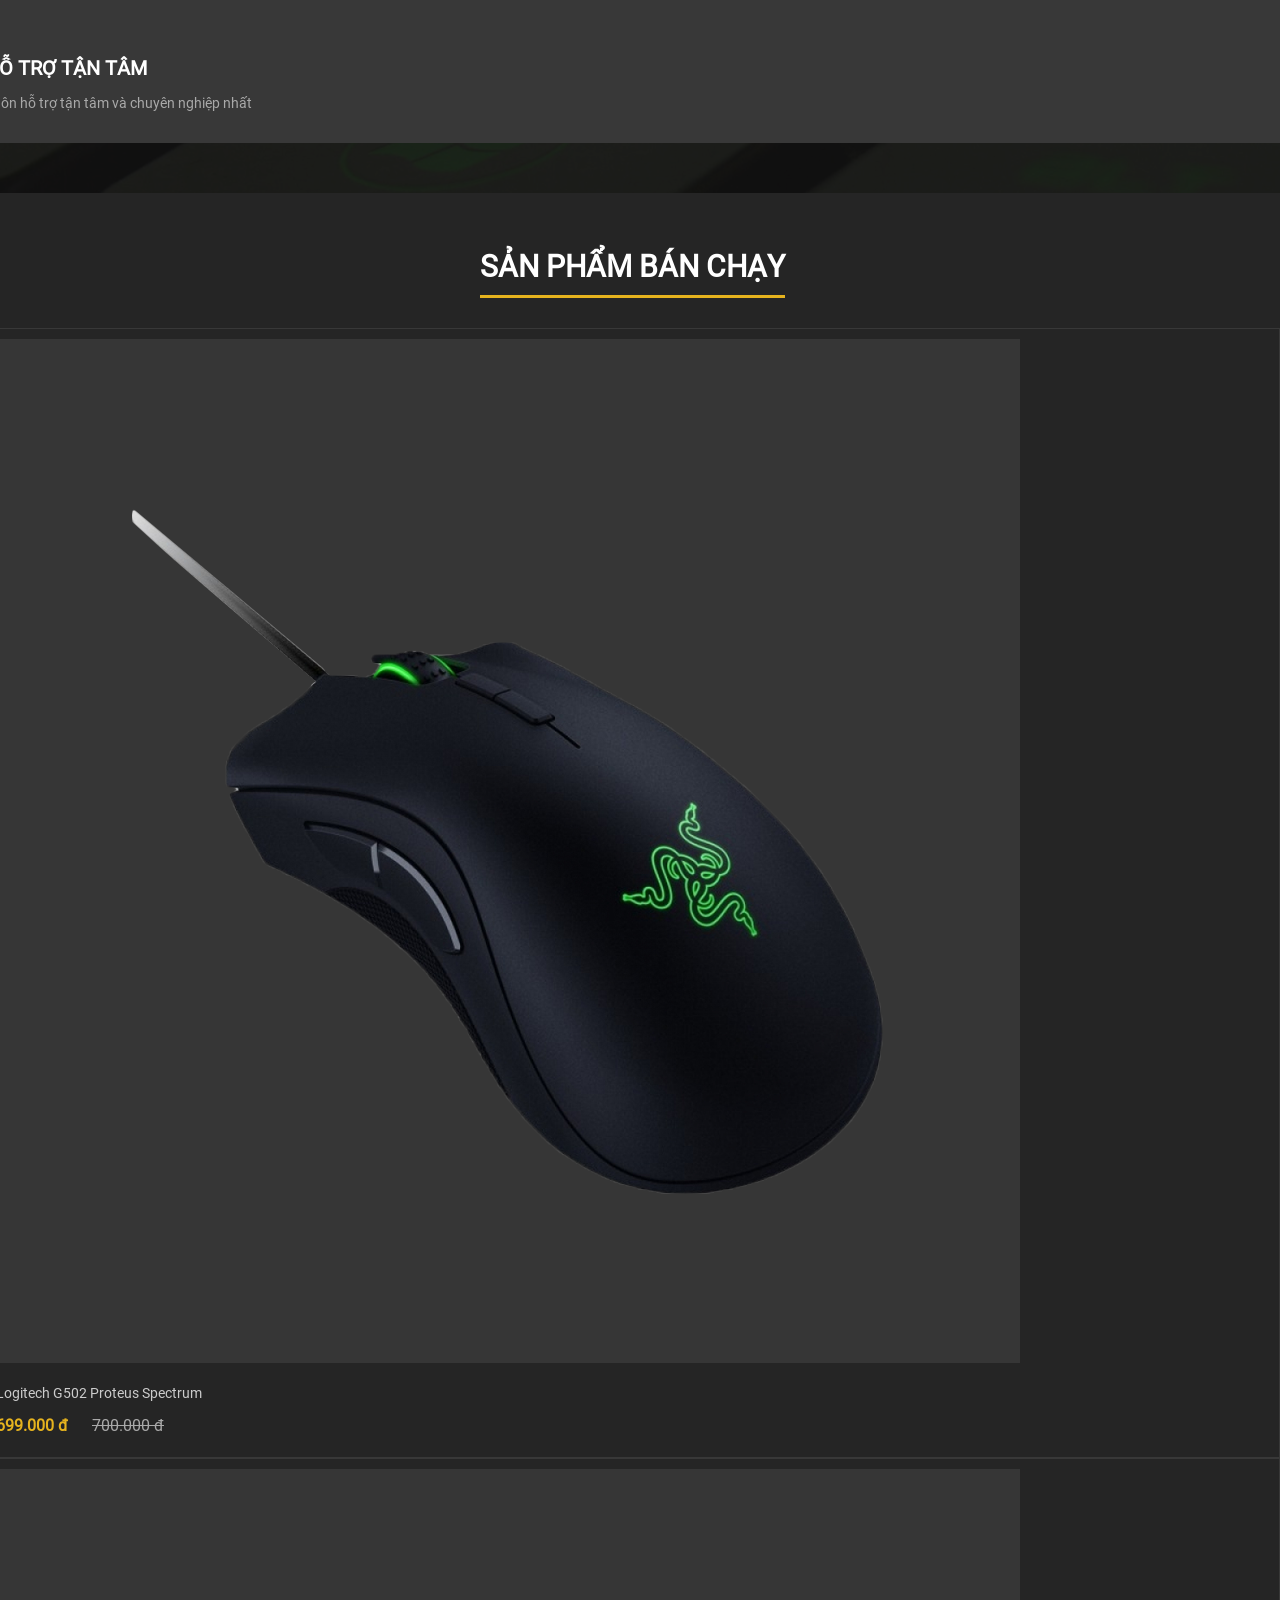
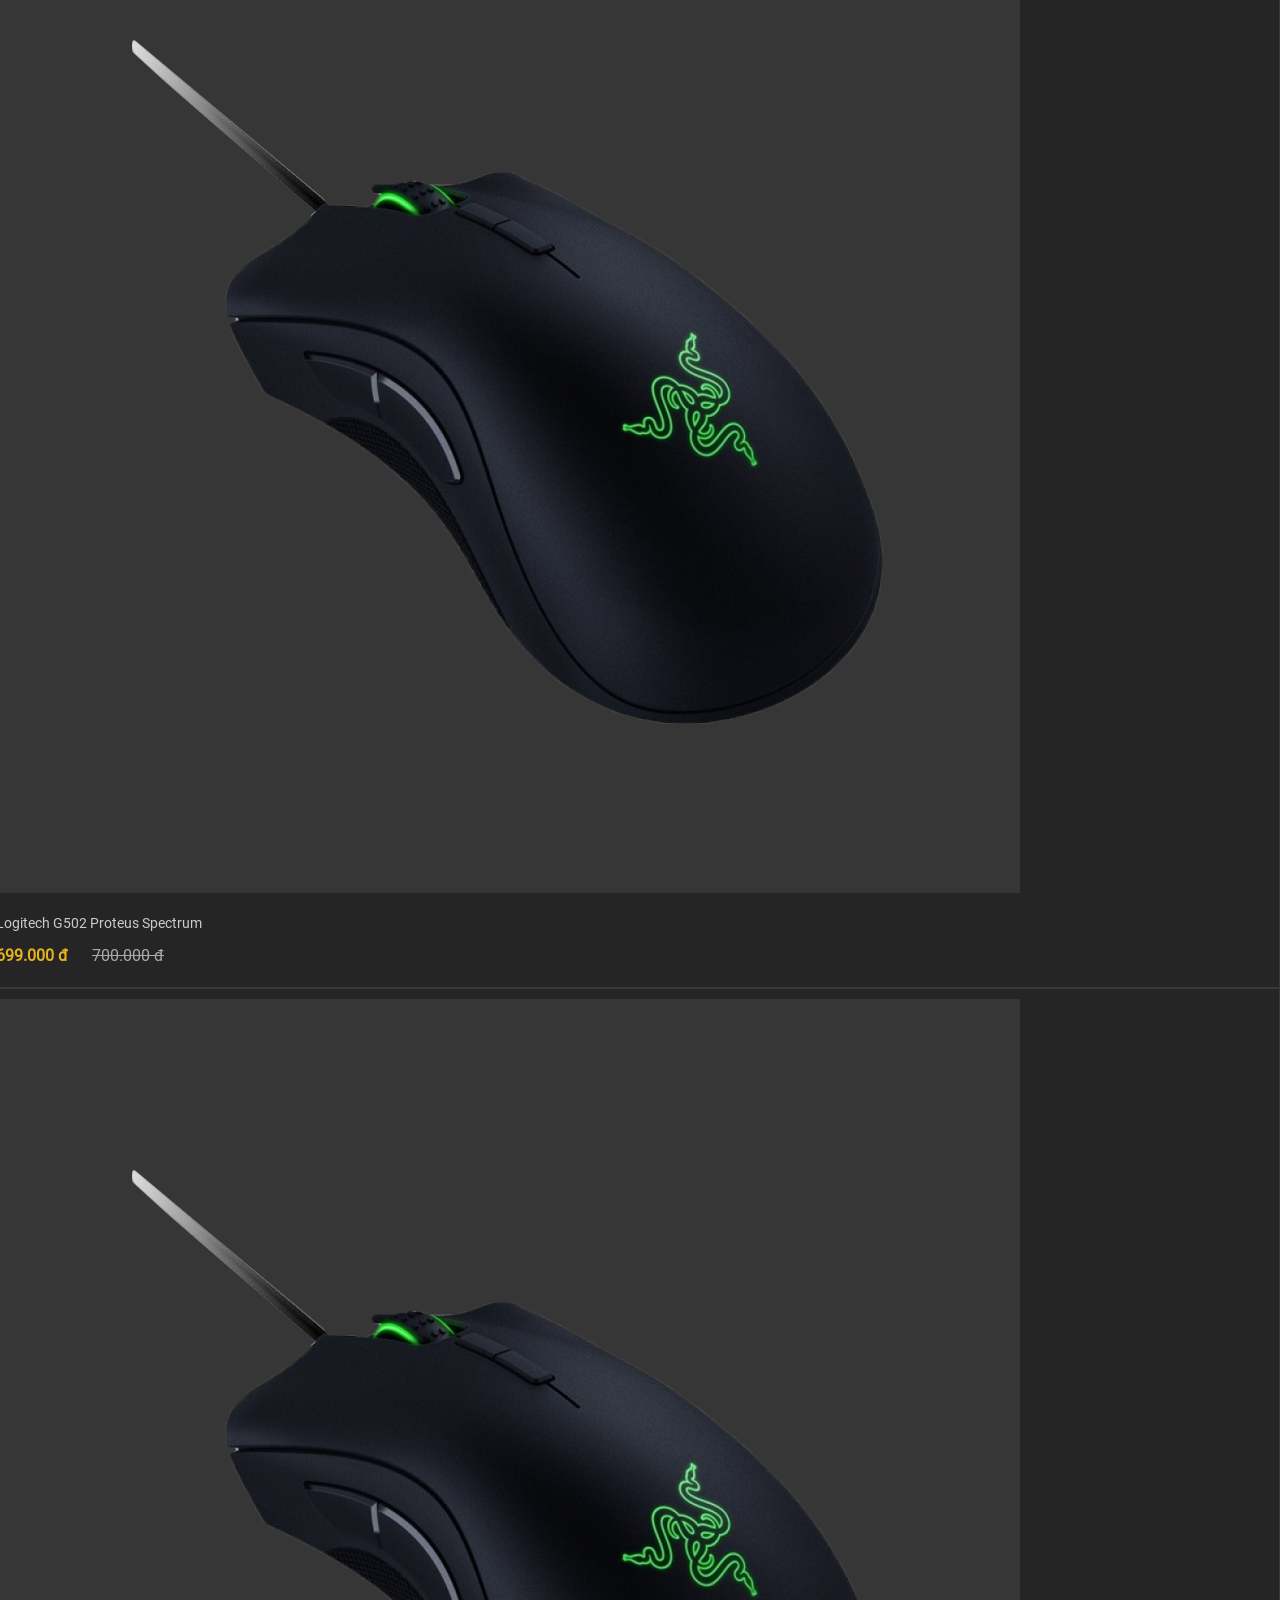
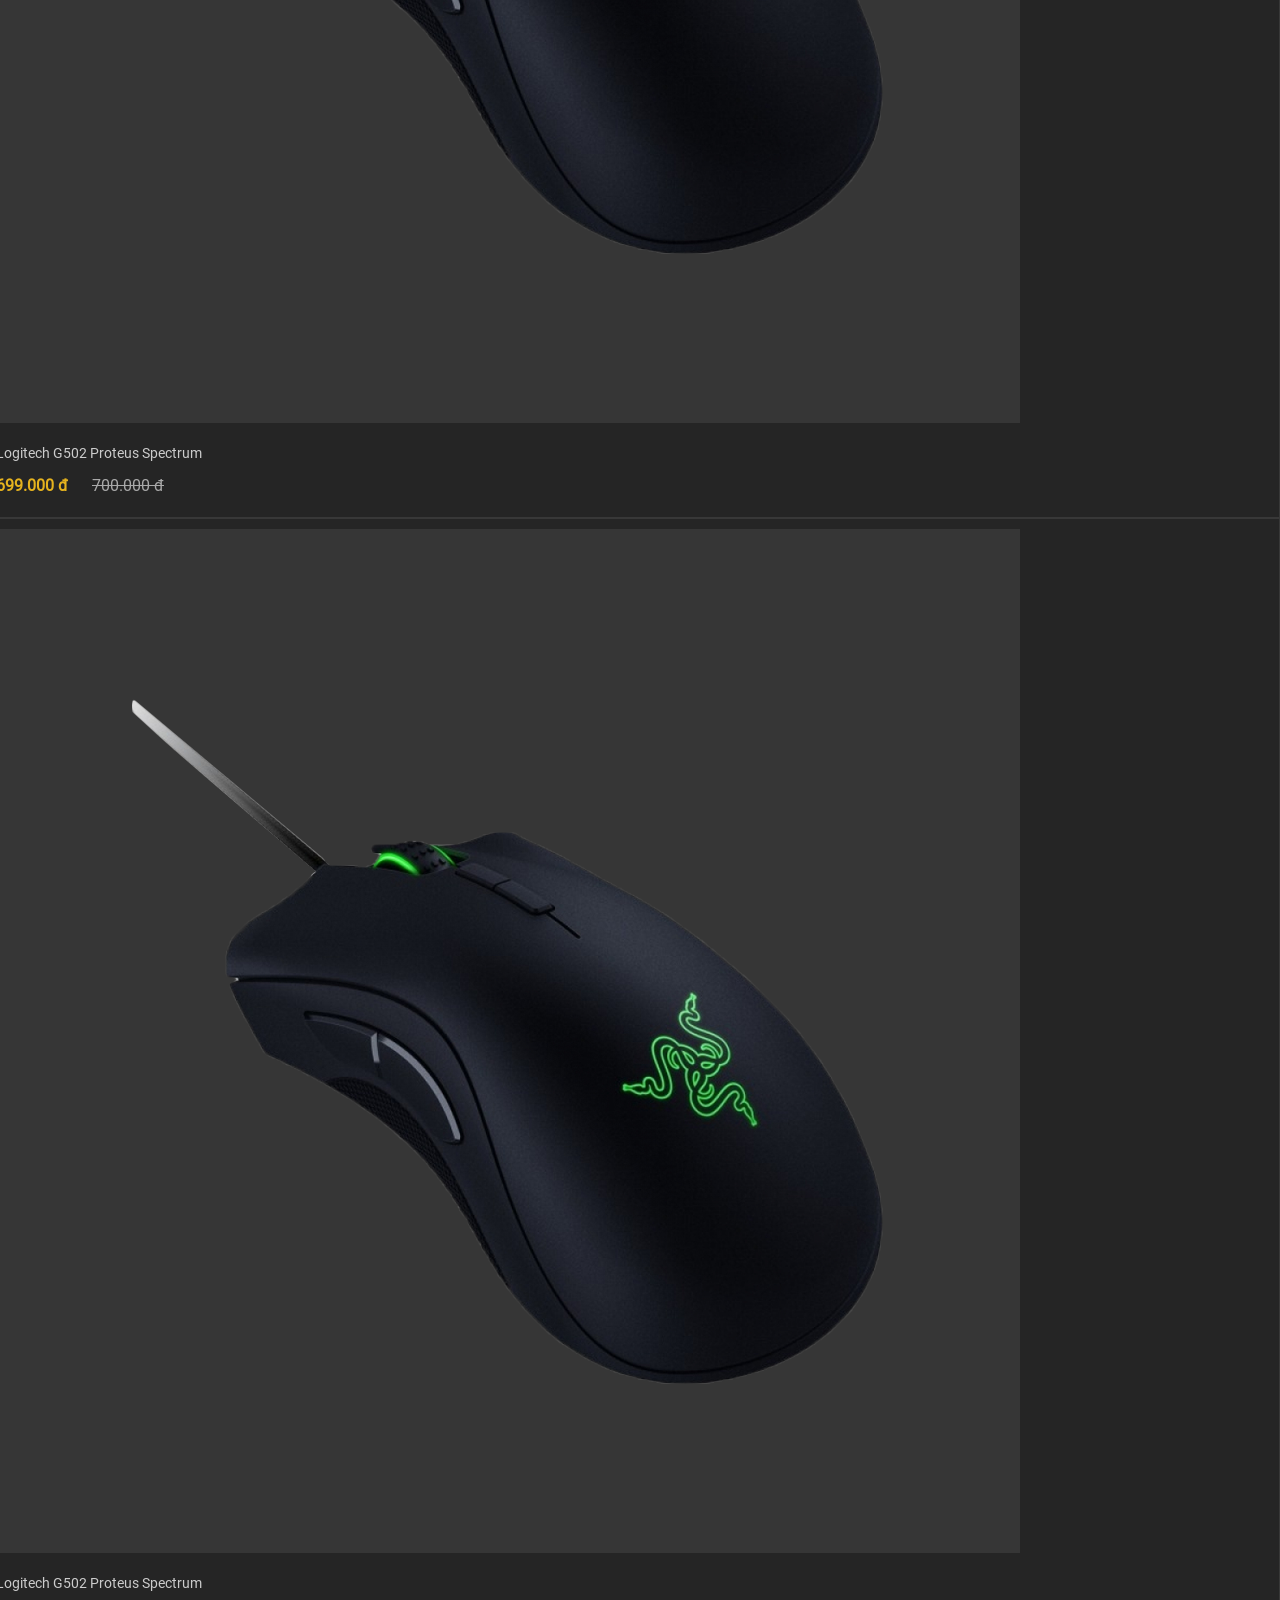
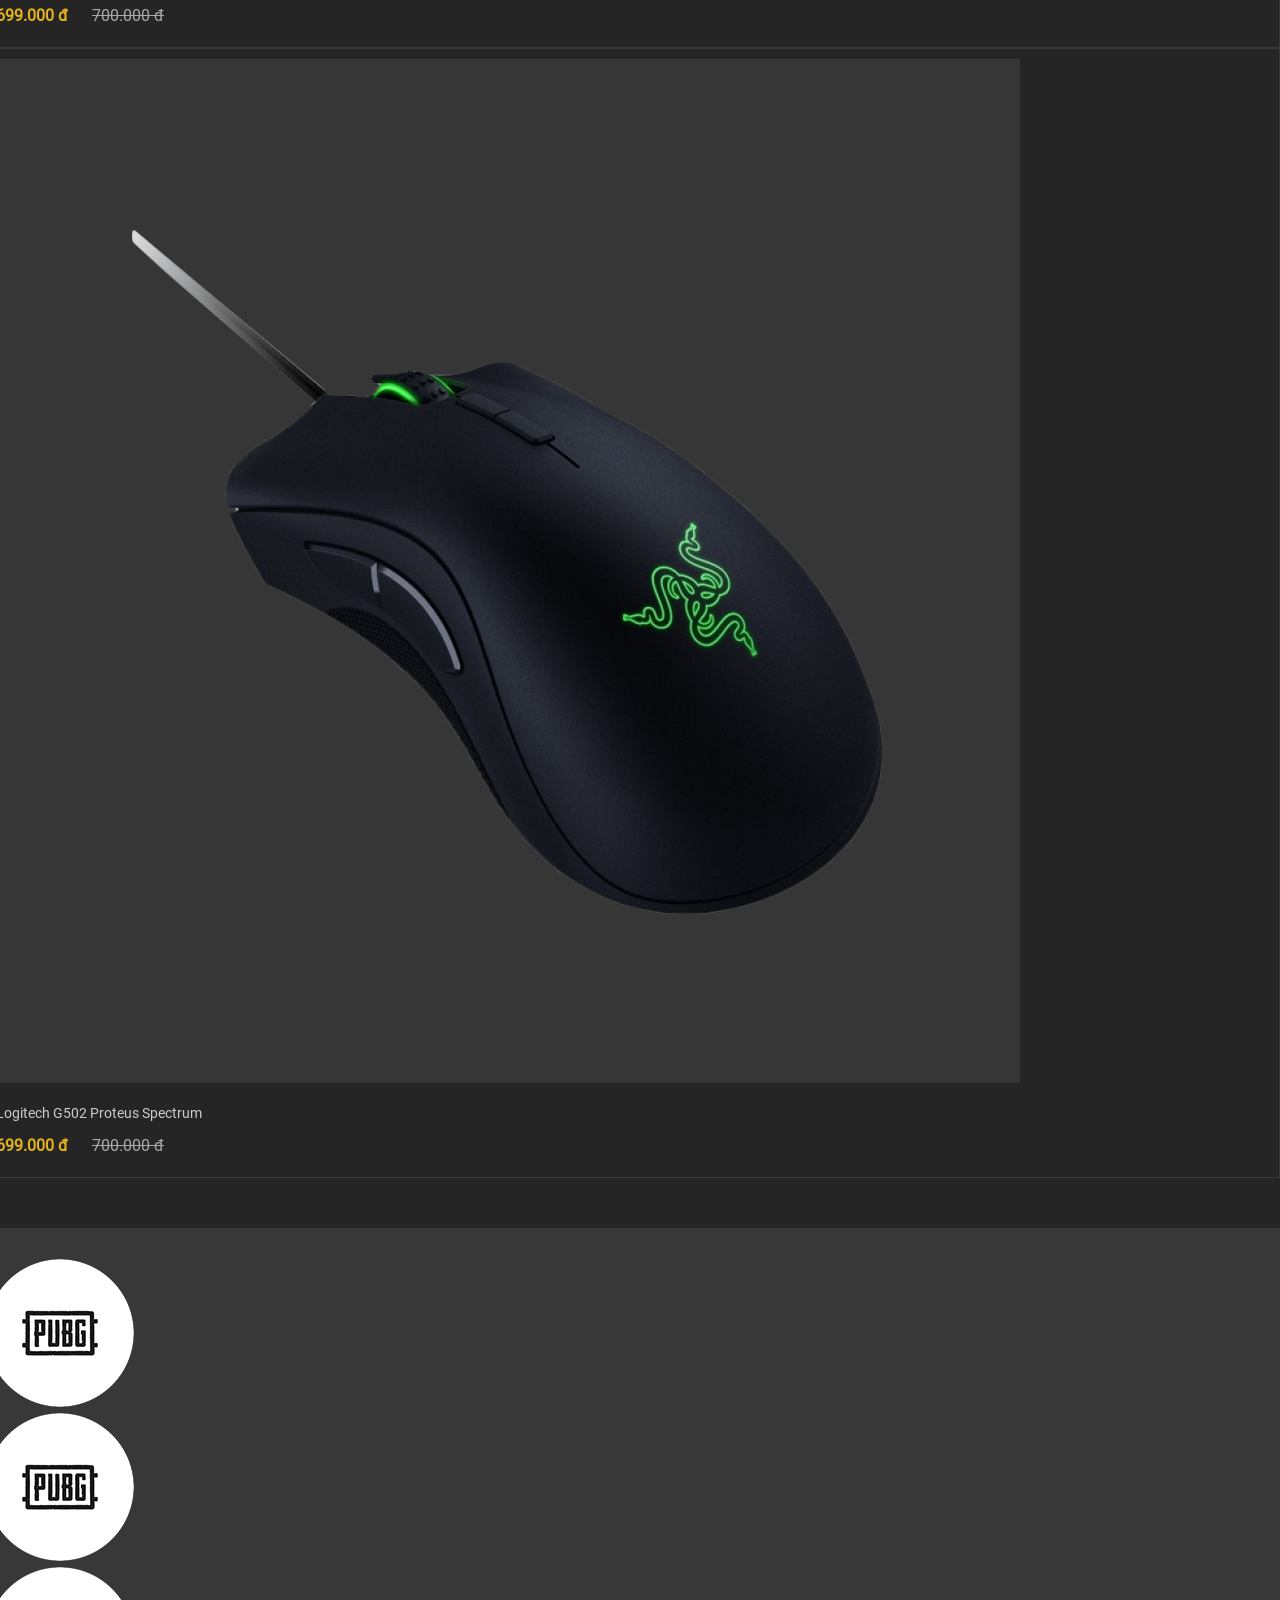
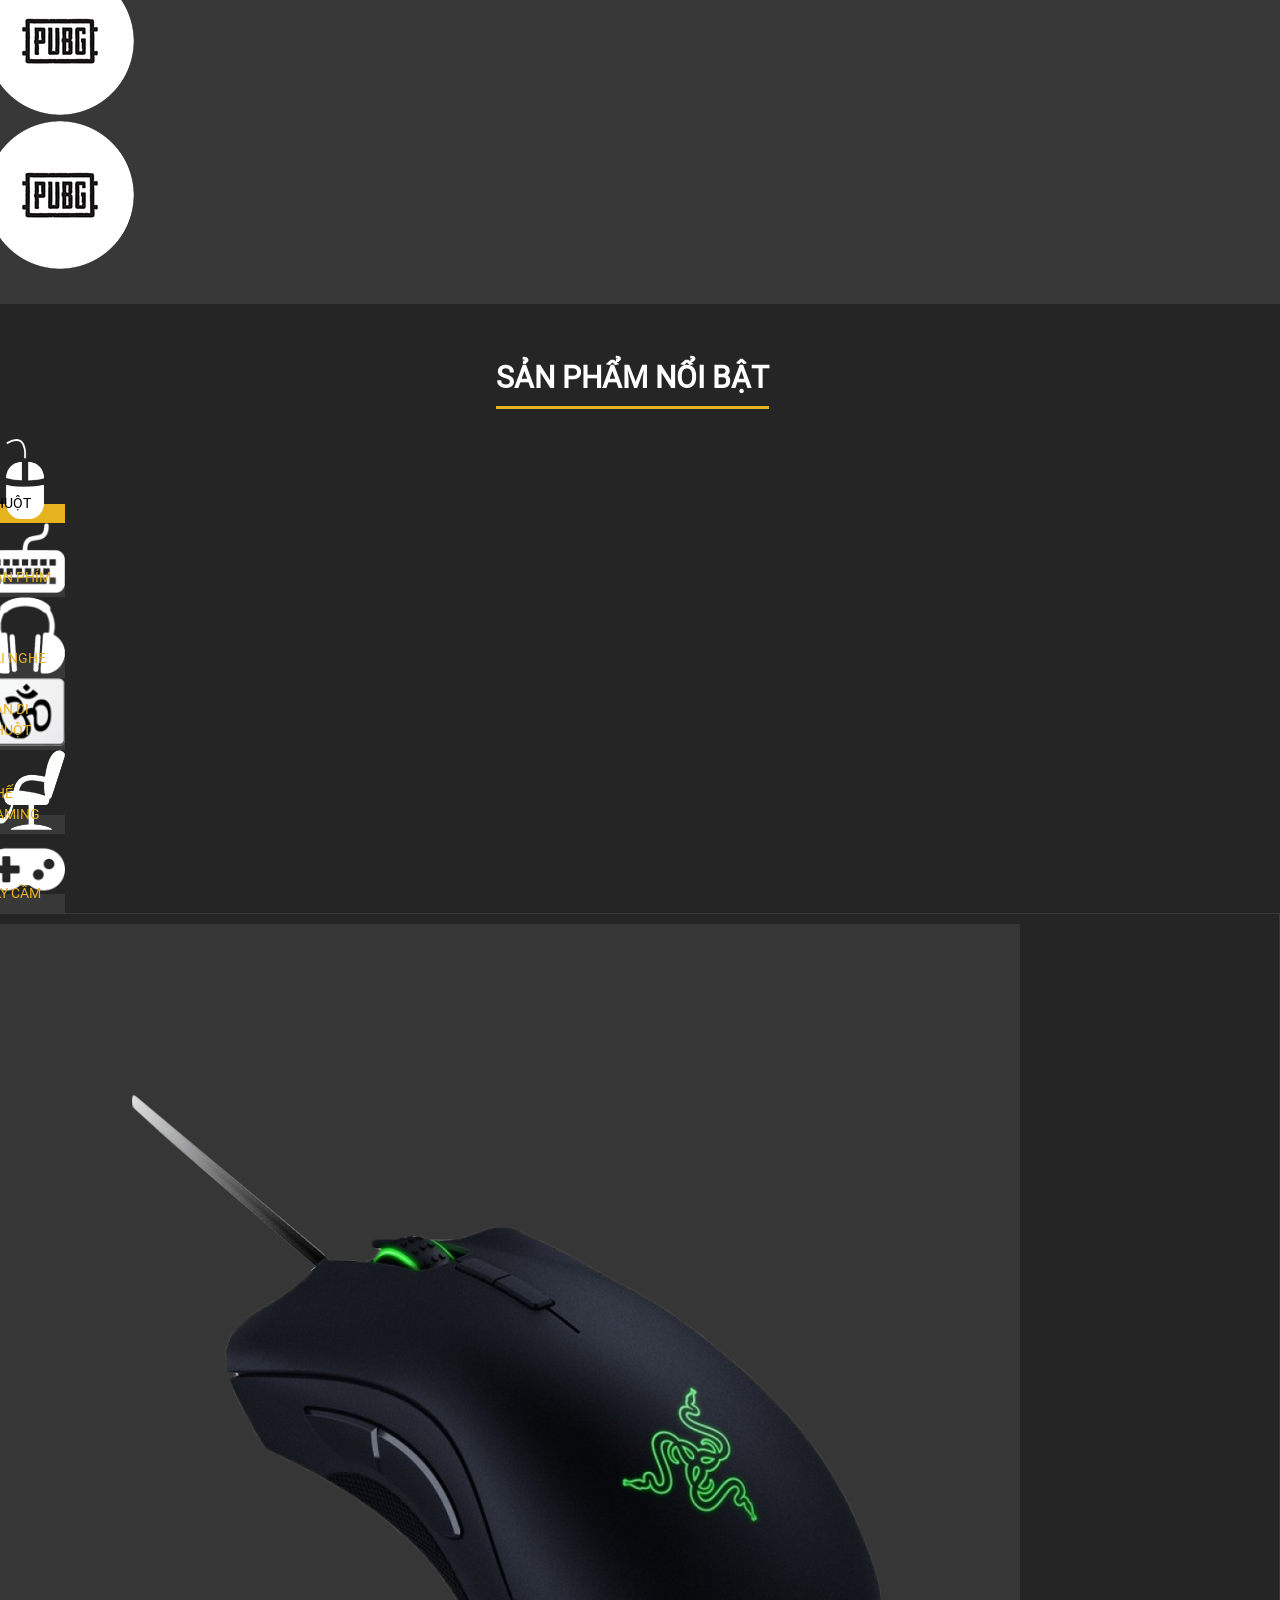
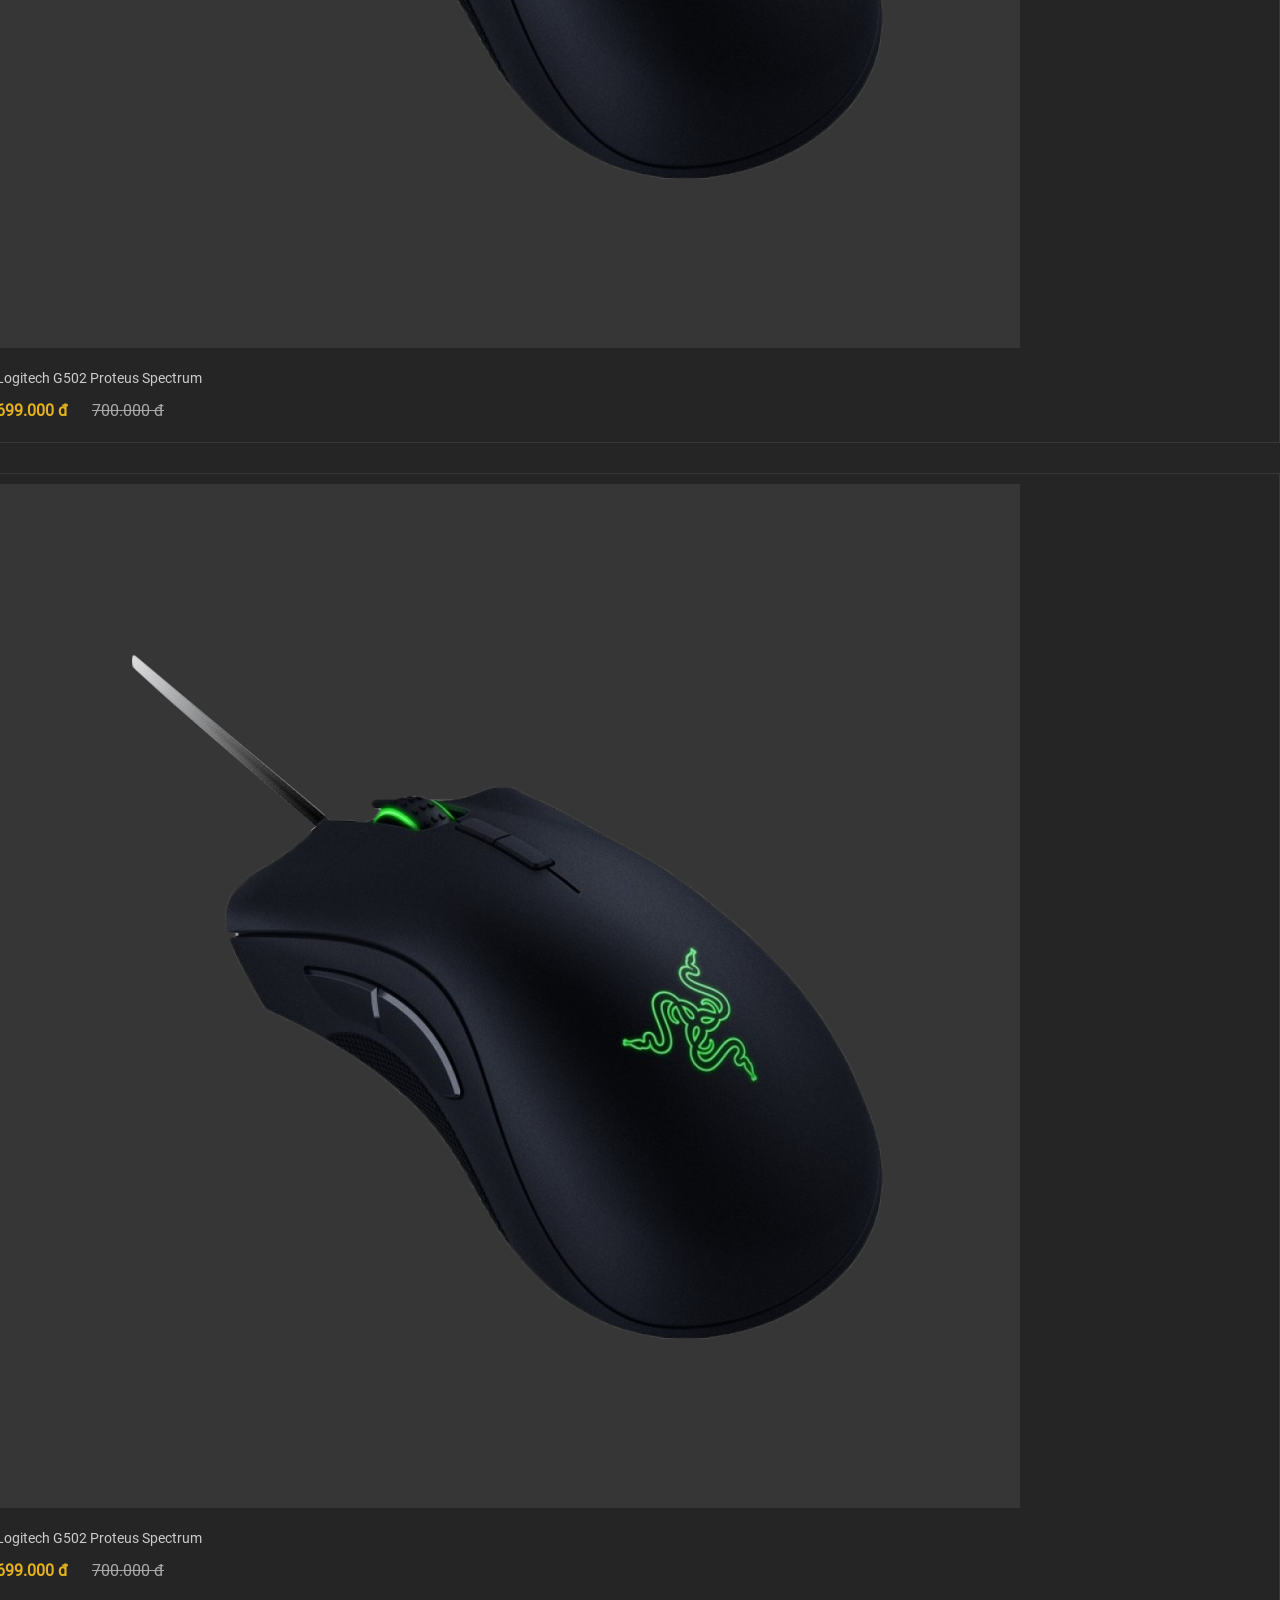
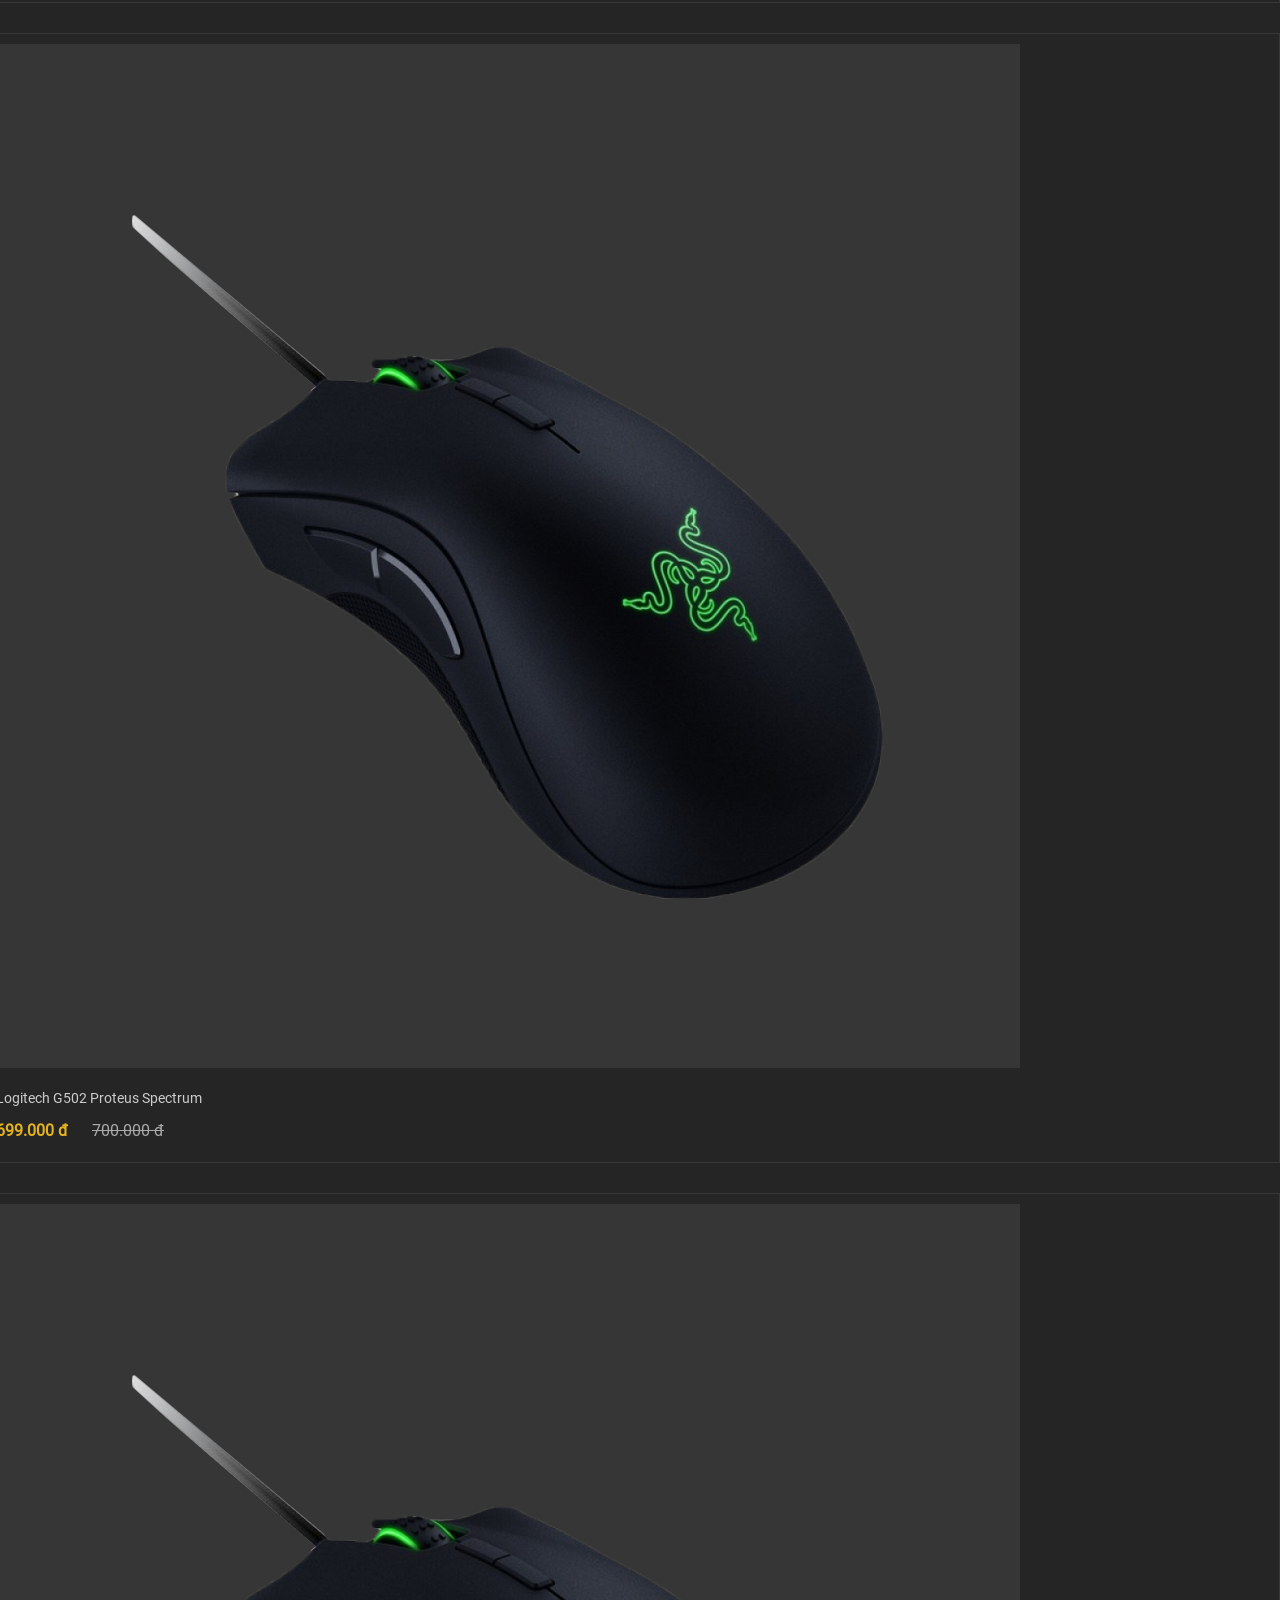
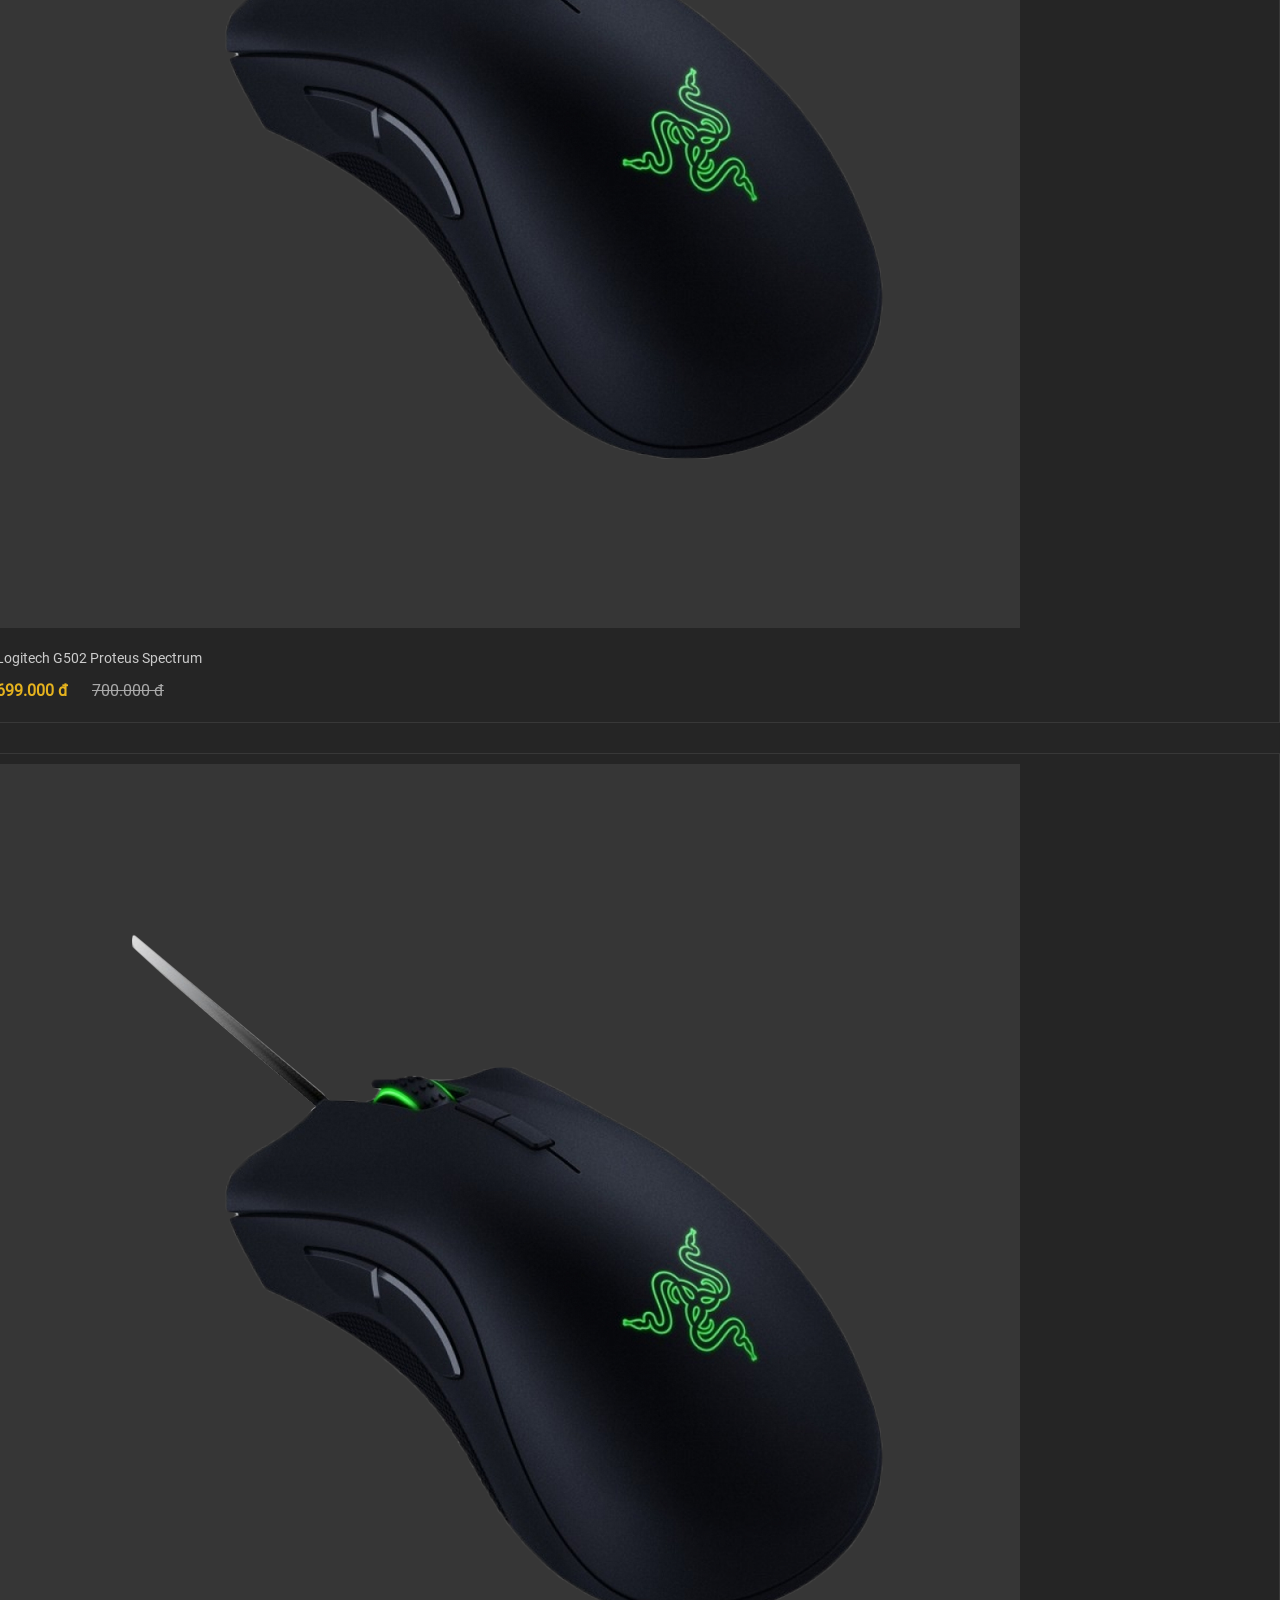
==== commit 457f9645: "#5. Thai commit 12h 7/11" ====
--- a/index.html
+++ b/index.html
@@ -11,6 +11,7 @@
     <link rel="stylesheet" href="bower_components/font-awesome/css/font-awesome.min.css">
     <link rel="stylesheet" href="bower_components/owl.carousel/dist/assets/owl.theme.default.min.css">
     <link rel="stylesheet" href="bower_components/owl.carousel/dist/assets/owl.carousel.min.css">
+    <link rel="stylesheet" href="bower_components/fancybox/dist/jquery.fancybox.min.css">
     <link rel="stylesheet" href="assets/css/style.css">
 </head>
 <body>
@@ -53,7 +54,7 @@
                                         </li>
 
                                         <li>
-                                            <a href="product.html">Ghế game thủ</a>
+                                            <a href="product.html">Ghế gaming</a>
                                         </li>
 
                                         <li>
@@ -73,7 +74,7 @@
                         </div>
                     </div>
 
-                    <div class="col-xl-4 col-lg-5 col-md-5 col-sm-5 d-none d-sm-block">
+                    <div class="col-xl-4 col-lg-5 col-md-5 col-sm-5 col-12 order-sm-0 order-12">
                         <div class="logo">
                             <a href="index.html"><img src="public/img/logo.png" alt=""></a>
                         </div>
@@ -978,15 +979,393 @@
                         </div>
                     </div>
                 </div>
+
+                <div class="row">
+                    <div class="col-md-12">
+                        <div class="product-home-btn text-center">
+                            <h4>
+                                <a href="product-detail.html">xem tất cả sản phẩm</a>
+                            </h4>
+                        </div>
+                    </div>
+                </div>
             </div>
         </section>
 
+        <section class="product-hot">
+            <div class="container">
+                <div class="row">
+                    <div class="col-lg-6">
+                        <div class="product-hot-img text-center">
+                            <a href="product-detail.html"><img src="public/img/product-hot.png" alt=""></a>
+                        </div>
+                    </div>
+
+                    <div class="col-lg-6">
+                        <div class="product-hot-detail">
+                            <h1>
+                                <a href="product-detail.html">COMBO CHUỘT VÀ BÀN PHÍM Rainbow Backlit</a>
+                            </h1>
+
+                            <h2 class="price-product">1.699.000 đ <span class="price-default">1.700.000 đ</span></h2>
+
+                            <h5>Lorem ipsum dolor sit, amet consectetur adipisicing elit. Minus unde alias velit debitis, deserunt sunt saepe ab nesciunt nisi eos reiciendis inventore porro reprehenderit sit ullam quae, tempora impedit consequatur?</h5>
+
+                            <div class="product-hot-btn">
+                                <a href="#">
+                                    <i class="fa fa-shopping-bag" aria-hidden="true"></i> thêm vào giỏ
+                                </a>
+
+                                <a href="#">
+                                    <i class="fa fa-heart" aria-hidden="true"></i>
+                                </a>
+                            </div>
+                        </div>
+                    </div>
+                </div>
+            </div>
+        </section>
+        
+        <section class="news-home">
+            <div class="container">
+                <div class="title-cate text-center">
+                    <h1>
+                        <a>tin tức mới nhất</a>
+                    </h1>
+                </div>
+
+                <div class="box-news-home">
+                    <div class="row">
+                        <div class="col-lg-4">
+                            <div class="box-news-home-img">
+                                <div class="custom-news">
+                                    <a title="Phóng to hình" rel="gallery" href="public/img/news-1.png" data-fancybox data-caption="Lorem ipsum dolor, sit amet consectetur adipisicing elit. Facilis"><i class="fa fa-search-plus" aria-hidden="true"></i></a>
+                                </div>
+
+                                <img src="public/img/news-1.png" alt="">
+                            </div>
+                        </div>
+
+                        <div class="col-lg-1">
+                            <div class="box-news-home-date text-center">
+                                <h1>07</h1>
+                                <i class="fa fa-times" aria-hidden="true"></i>
+                                <h1>10</h1>
+                                <i class="fa fa-times" aria-hidden="true"></i>
+                                <h1>18</h1>
+                            </div>
+                        </div>
+
+                        <div class="col-lg-5">
+                            <div class="box-news-home-detail">
+                                <h3>
+                                    <a href="news-detail.html">Lorem ipsum dolor, sit amet consectetur adipisicing elit. Facilis</a>
+                                </h3>
+
+                                <h5>Lorem ipsum dolor sit amet consectetur adipisicing elit. Velit repellat odit perspiciatis necessitatibus adipisci nam, perferendis assumenda aliquam beatae id iure, quia, vero dolorum itaque asperiores cum. Nulla, libero cum.</h5>
+                            </div>
+                        </div>
+
+                        <div class="col-lg-2">
+                            <div class="box-news-home-btn">
+                                <a href="news-detail.html">xem thêm</a>
+                                <a >Xem nhanh</a>
+
+                            </div>
+                        </div>
+                    </div>
+                </div>
+
+                <div class="box-news-home">
+                    <div class="row">
+                        <div class="col-lg-4">
+                            <div class="box-news-home-img">
+                                <div class="custom-news">
+                                    <a title="Phóng to hình" rel="gallery" href="public/img/news-1.png" data-fancybox data-caption="Lorem ipsum dolor, sit amet consectetur adipisicing elit. Facilis"><i class="fa fa-search-plus" aria-hidden="true"></i></a>
+                                </div>
+
+                                <img src="public/img/news-1.png" alt="">
+                            </div>
+                        </div>
+
+                        <div class="col-lg-1">
+                            <div class="box-news-home-date text-center">
+                                <h1>07</h1>
+                                <i class="fa fa-times" aria-hidden="true"></i>
+                                <h1>10</h1>
+                                <i class="fa fa-times" aria-hidden="true"></i>
+                                <h1>18</h1>
+                            </div>
+                        </div>
+
+                        <div class="col-lg-5">
+                            <div class="box-news-home-detail">
+                                <h3>
+                                    <a href="news-detail.html">Lorem ipsum dolor, sit amet consectetur adipisicing elit. Facilis</a>
+                                </h3>
+
+                                <h5>Lorem ipsum dolor sit amet consectetur adipisicing elit. Velit repellat odit perspiciatis necessitatibus adipisci nam, perferendis assumenda aliquam beatae id iure, quia, vero dolorum itaque asperiores cum. Nulla, libero cum.</h5>
+                            </div>
+                        </div>
+
+                        <div class="col-lg-2">
+                            <div class="box-news-home-btn">
+                                <a href="news-detail.html">xem thêm</a>
+                                <a >Xem nhanh</a>
+                            </div>
+                        </div>
+                    </div>
+                </div>
+
+                <div class="box-news-home">
+                    <div class="row">
+                        <div class="col-lg-4">
+                            <div class="box-news-home-img">
+                                <div class="custom-news">
+                                    <a title="Phóng to hình" rel="gallery" href="public/img/news-1.png" data-fancybox data-caption="Lorem ipsum dolor, sit amet consectetur adipisicing elit. Facilis"><i class="fa fa-search-plus" aria-hidden="true"></i></a>
+                                </div>
+
+                                <img src="public/img/news-1.png" alt="">
+                            </div>
+                        </div>
+
+                        <div class="col-lg-1">
+                            <div class="box-news-home-date text-center">
+                                <h1>07</h1>
+                                <i class="fa fa-times" aria-hidden="true"></i>
+                                <h1>10</h1>
+                                <i class="fa fa-times" aria-hidden="true"></i>
+                                <h1>18</h1>
+                            </div>
+                        </div>
+
+                        <div class="col-lg-5">
+                            <div class="box-news-home-detail">
+                                <h3>
+                                    <a href="news-detail.html">Lorem ipsum dolor, sit amet consectetur adipisicing elit. Facilis</a>
+                                </h3>
+
+                                <h5>Lorem ipsum dolor sit amet consectetur adipisicing elit. Velit repellat odit perspiciatis necessitatibus adipisci nam, perferendis assumenda aliquam beatae id iure, quia, vero dolorum itaque asperiores cum. Nulla, libero cum.</h5>
+                            </div>
+                        </div>
+
+                        <div class="col-lg-2">
+                            <div class="box-news-home-btn">
+                                <a href="news-detail.html">xem thêm</a>
+                                <a >Xem nhanh</a>
+                            </div>
+                        </div>
+                    </div>
+                </div>
+            </div>
+        </section>
+
     </article>
+
+    <footer>
+        <section class="footer-top d-md-block d-none d-sm-none">
+            <div class="container">
+                <div class="row">
+                    <div class="col-lg-4 col-md-5 col-sm-12">
+                        <div class="footer-top-left">
+                            <i class="fa fa-comments" aria-hidden="true"></i>
+                            <h5>Đăng ký để nhận thông tin về </h5>
+                            <h4>Các chương trình khuyến mãi</h4>
+                        </div>
+                    </div>
+                    
+                    <div class="col-lg-5 col-md-4 col-sm-7">
+                        <div class="footer-top-mid">
+                            <input type="text" name="newsletter" id="newsletter" placeholder="Nhập email của bạn . . .">
+                            <button type="submit"><i class="fa fa-paper-plane" aria-hidden="true"></i></button>
+                        </div>
+                    </div>
+
+                    <div class="col-lg-3 col-md-3 col-sm-5 text-sm-right">
+                        <div class="footer-top-right">
+                            <a href="#"><i class="fa fa-facebook" aria-hidden="true"></i></a>
+                            <a href="#"><i class="fa fa-twitter" aria-hidden="true"></i></a>
+                            <a href="#"><i class="fa fa-skype" aria-hidden="true"></i></a>
+                        </div>
+                    </div>
+                </div>
+            </div>
+        </section>
+
+        <section class="footer-bottom">
+            <div class="container">
+                <div class="row">
+                    <div class="col-lg-4">
+                        <div class="title-footer">
+                            <h3>
+                                <a data-toggle="collapse" href="#info" role="button" aria-expanded="false" aria-controls="info">
+                                    thông tin liên hệ
+                                </a>
+                            </h3>
+                        </div>
+
+                        <div class="collapse show" id="info">
+                            <div class="card card-body info-contact">
+                                <ul>
+                                    <li>
+                                        <i class="fa fa-industry" aria-hidden="true"></i>
+                                        <p>địa chỉ:</p>
+                                        <h5>Số 69, Thành phố New York, Mỹ</h5>
+                                    </li>
+
+                                    <li>
+                                        <i class="fa fa-phone" aria-hidden="true"></i>
+                                        <p>số điện thoại</p>
+                                        <h5>0981 210 696 - 01636755456</h5>
+                                    </li>
+
+                                    <li>
+                                        <i class="fa fa-industry" aria-hidden="true"></i>
+                                        <p>email:</p>
+                                        <h5>kemmie.xd@gmail.com</h5>
+                                    </li>
+                                </ul>
+                            </div>
+                        </div>
+                    </div>
+
+                    <div class="col-lg-2">
+                        <div class="title-footer">
+                            <h3>
+                                <a data-toggle="collapse" href="#cate-footer" role="button" aria-expanded="false" aria-controls="cate-footer">
+                                   danh mục
+                                </a>
+                            </h3>
+                        </div>
+
+                        <div class="collapse show" id="cate-footer">
+                            <div class="card card-body cate-footer">
+                                <ul>
+                                    <li>
+                                        <a href="product.html">
+                                            <i class="fa fa-circle-thin" aria-hidden="true"></i>
+                                            Chuột máy tính
+                                        </a>
+                                    </li>
+
+                                    <li>
+                                        <a href="product.html">
+                                            <i class="fa fa-circle-thin" aria-hidden="true"></i>
+                                            Bàn phím
+                                        </a>
+                                    </li>
+
+                                    <li>
+                                        <a href="product.html">
+                                            <i class="fa fa-circle-thin" aria-hidden="true"></i>
+                                            Tai nghe
+                                        </a>
+                                    </li>
+
+                                    <li>
+                                        <a href="product.html">
+                                            <i class="fa fa-circle-thin" aria-hidden="true"></i>
+                                            Bàn di chuột
+                                        </a>
+                                    </li>
+
+                                    <li>
+                                        <a href="product.html">
+                                            <i class="fa fa-circle-thin" aria-hidden="true"></i>
+                                            Ghế gaming
+                                        </a>
+                                    </li>
+
+                                    <li>
+                                        <a href="product.html">
+                                            <i class="fa fa-circle-thin" aria-hidden="true"></i>
+                                            Tay cầm
+                                        </a>
+                                    </li>
+                                </ul>
+                            </div>
+                        </div>
+                    </div>
+
+                    <div class="col-lg-3">
+                        <div class="title-footer">
+                            <h3>
+                                <a data-toggle="collapse" href="#legal" role="button" aria-expanded="false" aria-controls="legal">
+                                   chính sách
+                                </a>
+                            </h3>
+                        </div>
+
+                        <div class="collapse show" id="legal">
+                            <div class="card card-body legal">
+                                <ul>
+                                    <li>
+                                        <a href="#">
+                                            <i class="fa fa-circle-thin" aria-hidden="true"></i>
+                                            Các câu hỏi thường gặp
+                                        </a>
+                                    </li>
+
+                                    <li>
+                                        <a href="#">
+                                            <i class="fa fa-circle-thin" aria-hidden="true"></i>
+                                            Gửi yêu cầu hỗ trợ
+                                        </a>
+                                    </li>
+
+                                    <li>
+                                        <a href="#">
+                                            <i class="fa fa-circle-thin" aria-hidden="true"></i>
+                                            Hướng dẫn đặt hàng
+                                        </a>
+                                    </li>
+
+                                    <li>
+                                        <a href="#">
+                                            <i class="fa fa-circle-thin" aria-hidden="true"></i>
+                                            Phương thức vận chuyển
+                                        </a>
+                                    </li>
+
+                                    <li>
+                                        <a href="#">
+                                            <i class="fa fa-circle-thin" aria-hidden="true"></i>
+                                            Chính sách đổi trả
+                                        </a>
+                                    </li>
+                                </ul>
+                            </div>
+                        </div>
+                    </div>
+                    
+                    <div class="col-lg-3">
+                        <div class="title-footer">
+                            <h3>
+                                <a data-toggle="collapse" href="#legal" role="button" aria-expanded="false" aria-controls="legal">
+                                   lời tựa
+                                </a>
+                            </h3>
+                        </div>
+
+                        <div class="collapse show" id="legal">
+                            <div class="card card-body legal">
+                                Lorem ipsum dolor sit amet consectetur adipisicing elit. Eveniet enim sunt amet fugit impedit dolores adipisci magnam perferendis perspiciatis, omnis eaque quidem! Itaque distinctio molestias, consequatur alias culpa aut iusto!
+                            </div>
+                        </div>
+                    </div>
+                </div>
+            </div>
+        </section>
+    </footer>
+
+
+
 
 
     <script src="bower_components/jquery/dist/jquery.min.js"></script>
     <script src="bower_components/bootstrap/dist/js/bootstrap.min.js"></script>
     <script src="bower_components/owl.carousel/dist/owl.carousel.min.js"></script>
+    <script src="bower_components/fancybox/dist/jquery.fancybox.min.js"></script>
     <script src="assets/js/index.js"></script>
 </body>
 </html>
--- a/assets/css/style.css
+++ b/assets/css/style.css
@@ -24,7 +24,7 @@
 h1, h2, h3, h4, h5, h6 {
   font-family: inherit;
   margin: 0;
-  line-height: 1.4;
+  line-height: 1.5;
   font-weight: 400;
 }
 
@@ -200,7 +200,7 @@
   border-bottom: 0;
 }
 .menu .main-menu .nav li li:hover {
-  color: white;
+  color: black;
   background: #e6b31e;
 }
 .menu .main-menu .nav li li a {
@@ -210,7 +210,7 @@
   border: none;
 }
 .menu .main-menu .nav li li a:hover {
-  color: white;
+  color: black;
 }
 .menu .custom-header {
   margin: 30px 0;
@@ -682,7 +682,7 @@
 }
 
 .product-home {
-  margin-bottom: 40px;
+  margin-bottom: 60px;
 }
 .product-home .nav-tabs {
   border: 0;
@@ -726,6 +726,302 @@
 }
 .product-home .box-product {
   margin-bottom: 30px;
+}
+.product-home-btn h4 {
+  margin-top: 20px;
+}
+.product-home-btn h4 a {
+  color: #959595;
+  border: 2px solid #959595;
+  padding: 10px 20px;
+  text-transform: uppercase;
+  font-weight: bold;
+  transition: 500ms;
+  position: relative;
+}
+.product-home-btn h4 a::before {
+  content: "";
+  position: absolute;
+  top: 0;
+  left: 0;
+  width: 100%;
+  height: 100%;
+  z-index: -2;
+}
+.product-home-btn h4 a::after {
+  content: "";
+  position: absolute;
+  top: 0;
+  left: 0;
+  width: 100%;
+  height: 100%;
+  background: #e6b31e;
+  z-index: -1;
+  transition: transform 0.5s;
+  transform-origin: right;
+  transform: scaleX(0);
+}
+.product-home-btn h4 a:hover::after {
+  transition: transform 0.5s;
+  transform-origin: left;
+  transform: scale(1);
+}
+.product-home-btn h4 a:hover {
+  color: black;
+  border-color: #e6b31e;
+}
+
+.product-hot {
+  background: #383838;
+  padding: 50px 0;
+  margin-bottom: 50px;
+}
+.product-hot-img {
+  overflow: hidden;
+}
+.product-hot-img img {
+  transition: 1s;
+}
+.product-hot-img:hover img {
+  transform: scale(1.1);
+}
+.product-hot-detail h1 {
+  text-transform: uppercase;
+  margin-bottom: 30px;
+}
+.product-hot-detail h1 a {
+  font-weight: bold;
+  transition: 0.5s;
+}
+.product-hot-detail h1 a:hover {
+  color: #e6b31e;
+}
+.product-hot-detail h2 {
+  color: #e6b31e;
+  font-weight: bold;
+  margin-bottom: 20px;
+}
+.product-hot-detail h2 span {
+  color: #a9a9a9;
+  margin-left: 20px;
+  text-decoration: line-through;
+  font-weight: 400;
+}
+.product-hot-detail h5 {
+  margin-bottom: 40px;
+}
+.product-hot-detail .product-hot-btn a {
+  padding: 13px 15px;
+  font-size: 16px;
+  transition: 0.5s;
+}
+.product-hot-detail .product-hot-btn a:nth-child(1) {
+  color: black;
+  background: #e6b31e;
+  border: 2px solid #e6b31e;
+  text-transform: uppercase;
+  font-weight: bold;
+  margin-right: 20px;
+}
+.product-hot-detail .product-hot-btn a:nth-child(1) i {
+  margin-right: 10px;
+}
+.product-hot-detail .product-hot-btn a:nth-child(1):hover {
+  background: none;
+  color: #e6b31e;
+}
+.product-hot-detail .product-hot-btn a:nth-child(2) {
+  border: 2px solid #959595;
+  color: #959595;
+}
+.product-hot-detail .product-hot-btn a:nth-child(2):hover {
+  color: black;
+  border-color: #e6b31e;
+  background: #e6b31e;
+}
+
+.news-home {
+  margin-bottom: 50px;
+}
+.news-home .box-news-home {
+  background: #383838;
+  margin-bottom: 30px;
+}
+.news-home .box-news-home-img {
+  position: relative;
+}
+.news-home .box-news-home-img .custom-news {
+  position: absolute;
+  top: 50%;
+  left: 50%;
+  transform: translate(-50%, -50%);
+  z-index: 1;
+  transition: 0.5s;
+  opacity: 0;
+}
+.news-home .box-news-home-img .custom-news i {
+  padding: 15px;
+  border: 2px solid white;
+  transition: 0.5s;
+}
+.news-home .box-news-home-img .custom-news i:hover {
+  color: black;
+  border-color: #e6b31e;
+  background: #e6b31e;
+}
+.news-home .box-news-home-img img {
+  transition: 0.5s;
+}
+.news-home .box-news-home-img:hover img {
+  filter: brightness(70%);
+}
+.news-home .box-news-home-img:hover .custom-news {
+  opacity: 1;
+}
+.news-home .box-news-home-date {
+  background: #e6b31e;
+  margin-left: -30px;
+  height: 100%;
+  color: black;
+  padding: 20px 0;
+}
+.news-home .box-news-home-date h1 {
+  font-weight: bold;
+  margin-bottom: 10px;
+}
+.news-home .box-news-home-detail h3 {
+  margin-top: 30px;
+  margin-bottom: 20px;
+}
+.news-home .box-news-home-detail h3 a {
+  font-weight: bold;
+  transition: 0.5s;
+}
+.news-home .box-news-home-detail h3 a:hover {
+  color: #e6b31e;
+}
+.news-home .box-news-home-detail h5 {
+  color: #959595;
+  line-height: 1.6;
+}
+.news-home .box-news-home-btn {
+  position: absolute;
+  top: 50%;
+  transform: translateY(-50%);
+}
+.news-home .box-news-home-btn a {
+  width: 130px;
+  text-align: center;
+  padding: 10px 0;
+  background: #e6b31e;
+  display: block;
+  margin-bottom: 10px;
+  text-transform: uppercase;
+  font-weight: bold;
+  color: black;
+  font-size: 16px;
+  transition: 0.5s;
+  border: 2px solid #e6b31e;
+}
+.news-home .box-news-home-btn a:hover {
+  color: #e6b31e;
+  background: none;
+}
+.news-home .box-news-home-btn a:nth-child(2) {
+  background: #050505;
+  color: #959595;
+  border-color: #050505;
+  cursor: pointer;
+}
+.news-home .box-news-home-btn a:nth-child(2):hover {
+  color: #e6b31e;
+  background: none;
+  border-color: #e6b31e;
+}
+.news-home .box-news-home-btn .link-share {
+  position: absolute;
+  margin-top: -7px;
+  opacity: 0;
+  visibility: hidden;
+}
+.news-home .box-news-home-btn .link-share a {
+  width: 40px;
+  height: 40px;
+  background: #050505;
+  color: #959595;
+  display: inline-block;
+  border: none;
+  line-height: 20px;
+  transition: 0.5s;
+  transform: rotate(90deg);
+}
+.news-home .box-news-home-btn .link-share a:hover {
+  background: #e6b31e;
+  color: black;
+}
+
+.footer-top {
+  background: black;
+  padding: 30px 0;
+}
+.footer-top-left i {
+  float: left;
+  font-size: 50px;
+  color: #e6b31e;
+  margin-right: 10px;
+}
+.footer-top-left h5 {
+  color: #959595;
+  font-weight: bold;
+}
+.footer-top-left h4 {
+  font-weight: bold;
+}
+.footer-top-mid input {
+  height: 40px;
+  width: 100%;
+  border: 2px solid #959595;
+  color: #959595;
+  padding-left: 10px;
+  font-style: italic;
+  background: none;
+  position: relative;
+  outline-color: #e6b31e;
+}
+.footer-top-mid button {
+  position: absolute;
+  border: 2px solid #959595;
+  color: #959595;
+  width: 40px;
+  height: 40px;
+  line-height: 35px;
+  text-align: center;
+  background: none;
+  top: 0;
+  right: 15px;
+  cursor: pointer;
+  transition: 0.5s;
+}
+.footer-top-mid button:hover {
+  color: black;
+  background: #e6b31e;
+  border-color: #e6b31e;
+}
+.footer-top-right i {
+  width: 40px;
+  height: 40px;
+  line-height: 42px;
+  text-align: center;
+  background: #383838;
+  transition: 0.5s;
+}
+.footer-top-right i:hover {
+  background: #e6b31e;
+  color: black;
+}
+
+.footer-bottom {
+  background: #0b0b0b;
 }
 
 @media (max-width: 1200px) {
@@ -787,6 +1083,34 @@
   .custom-product i {
     transform: none !important;
   }
+
+  .news-home .box-news-home-img .custom-news {
+    opacity: 1;
+  }
+  .news-home .box-news-home-date {
+    padding: 10px 0;
+    margin-left: 0;
+  }
+  .news-home .box-news-home-date h1, .news-home .box-news-home-date i {
+    margin-bottom: 0;
+    display: inline-block;
+  }
+  .news-home .box-news-home-btn {
+    position: relative;
+    text-align: center;
+    margin-bottom: 20px;
+  }
+  .news-home .box-news-home-btn a {
+    font-size: 14px;
+    width: 100px;
+    display: inline-block;
+  }
+  .news-home .box-news-home-detail {
+    margin: 15px;
+  }
+  .news-home .box-news-home-detail h3 {
+    margin: 15px 0;
+  }
 }
 @media (max-width: 992px) {
   .nav-tabs {
@@ -800,6 +1124,13 @@
     width: 99% !important;
     margin: 1% !important;
   }
+
+  .product-hot img {
+    margin-bottom: 30px;
+  }
+  .product-hot-detail h1 {
+    margin-bottom: 10px;
+  }
 }
 @media (max-width: 575px) {
   .toggleMenu, .menu-close {
@@ -817,6 +1148,13 @@
   .menu .main-menu .nav {
     margin-top: 0px;
   }
+  .menu .logo {
+    position: fixed;
+    left: 45%;
+    top: 0px;
+    transform: translateX(-50%);
+    width: 125px;
+  }
 
   article {
     padding-top: 50px;
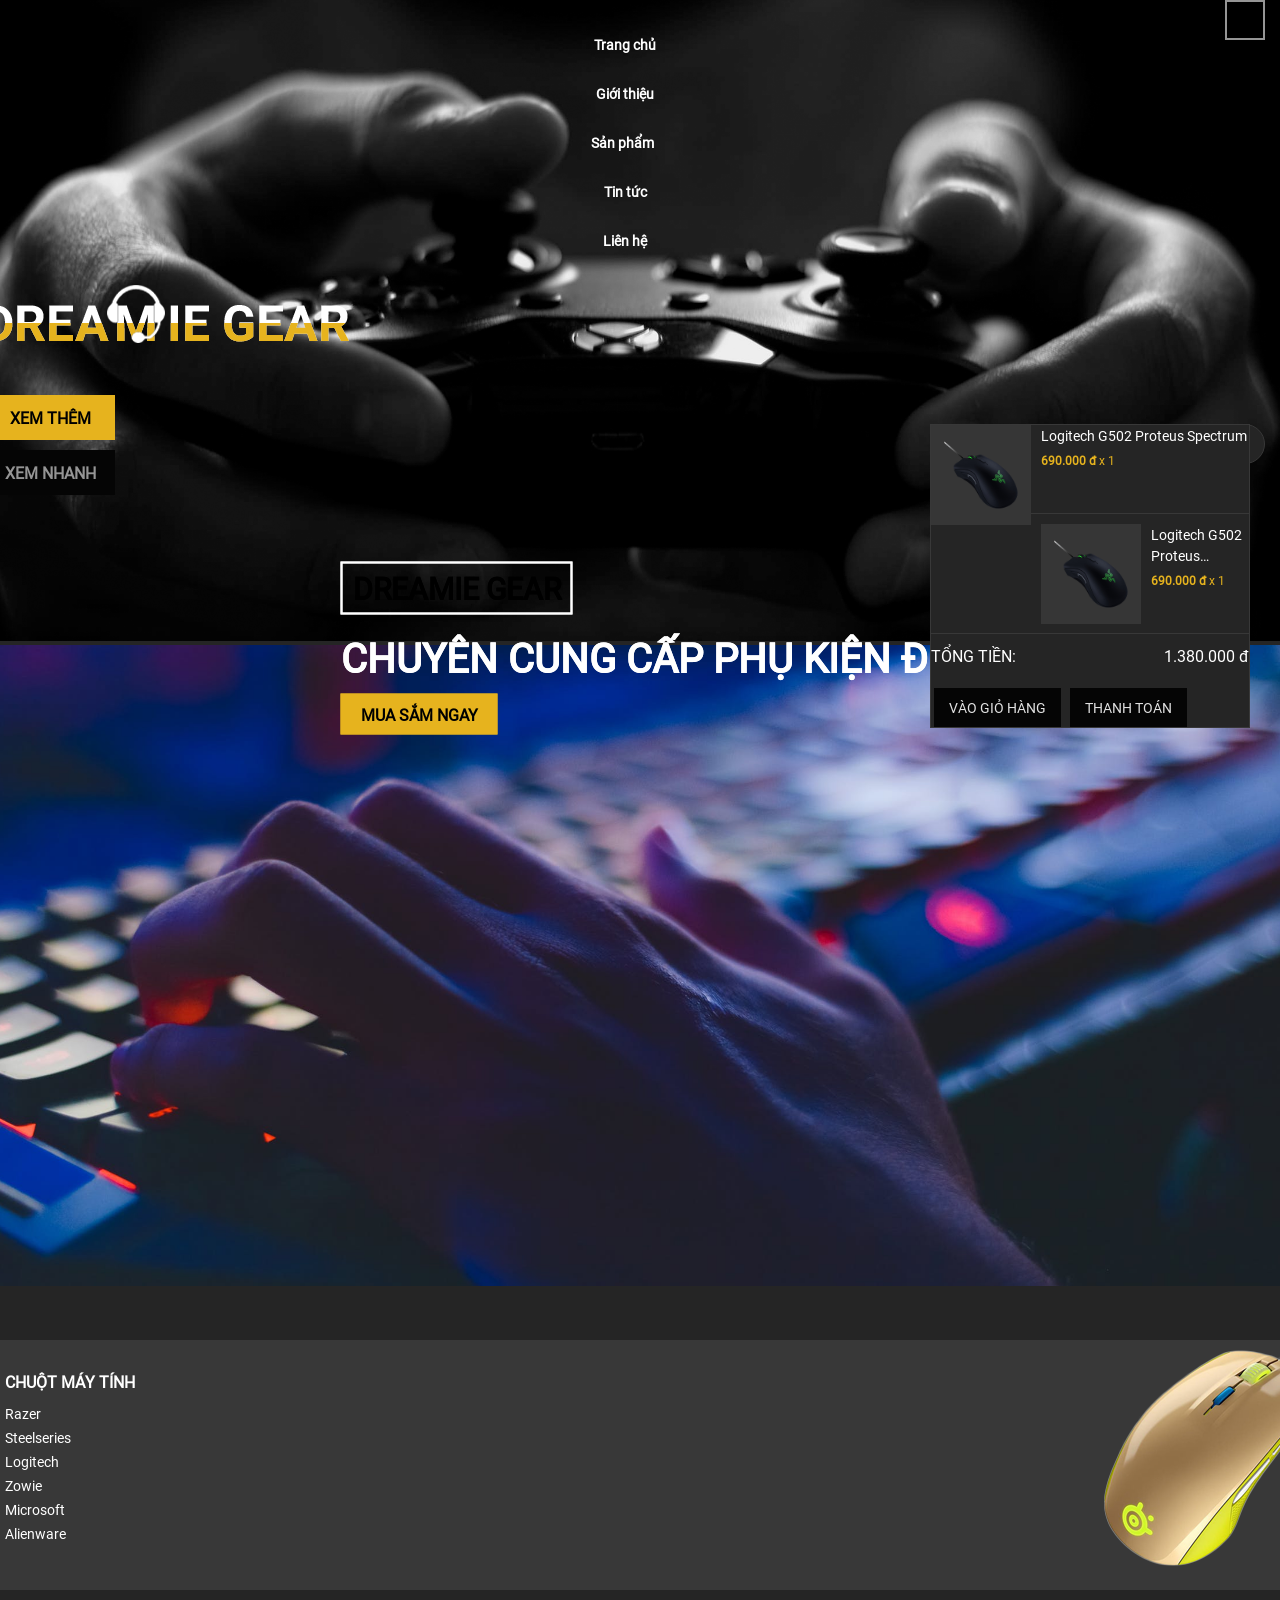
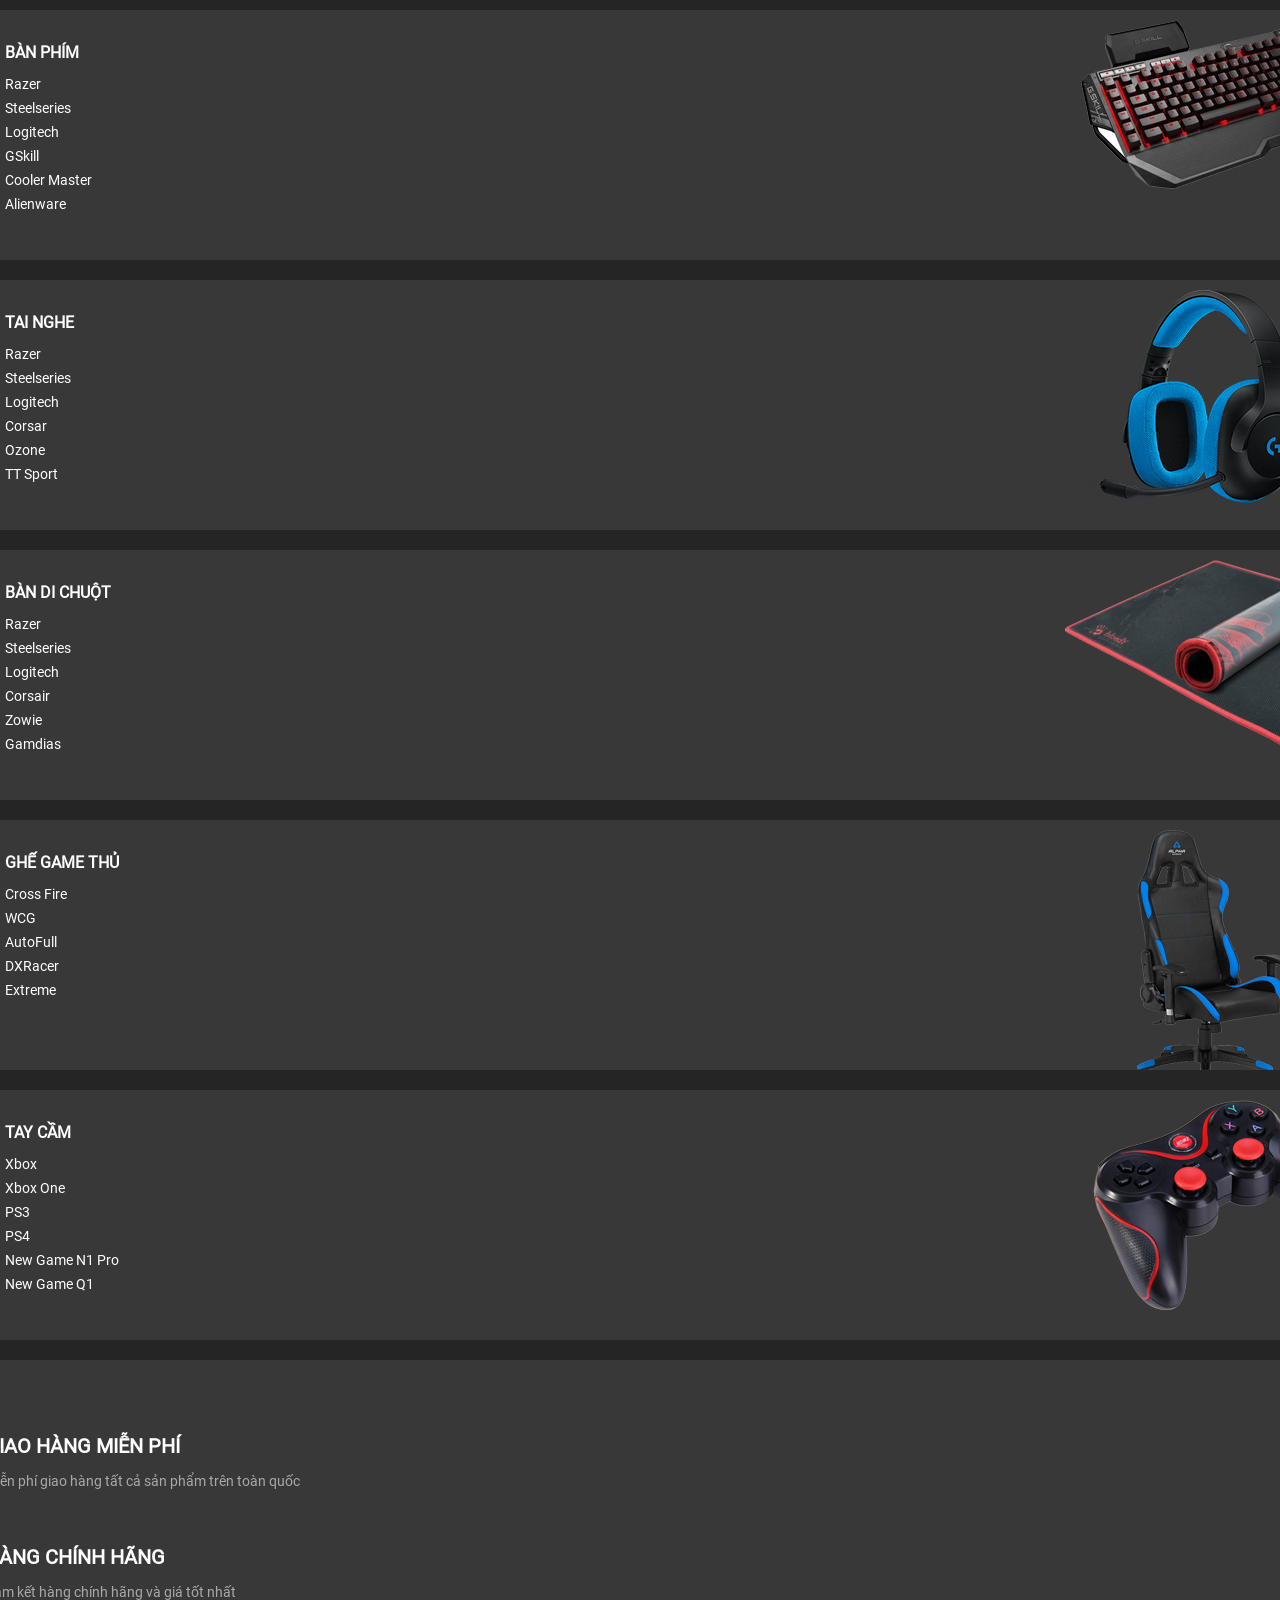
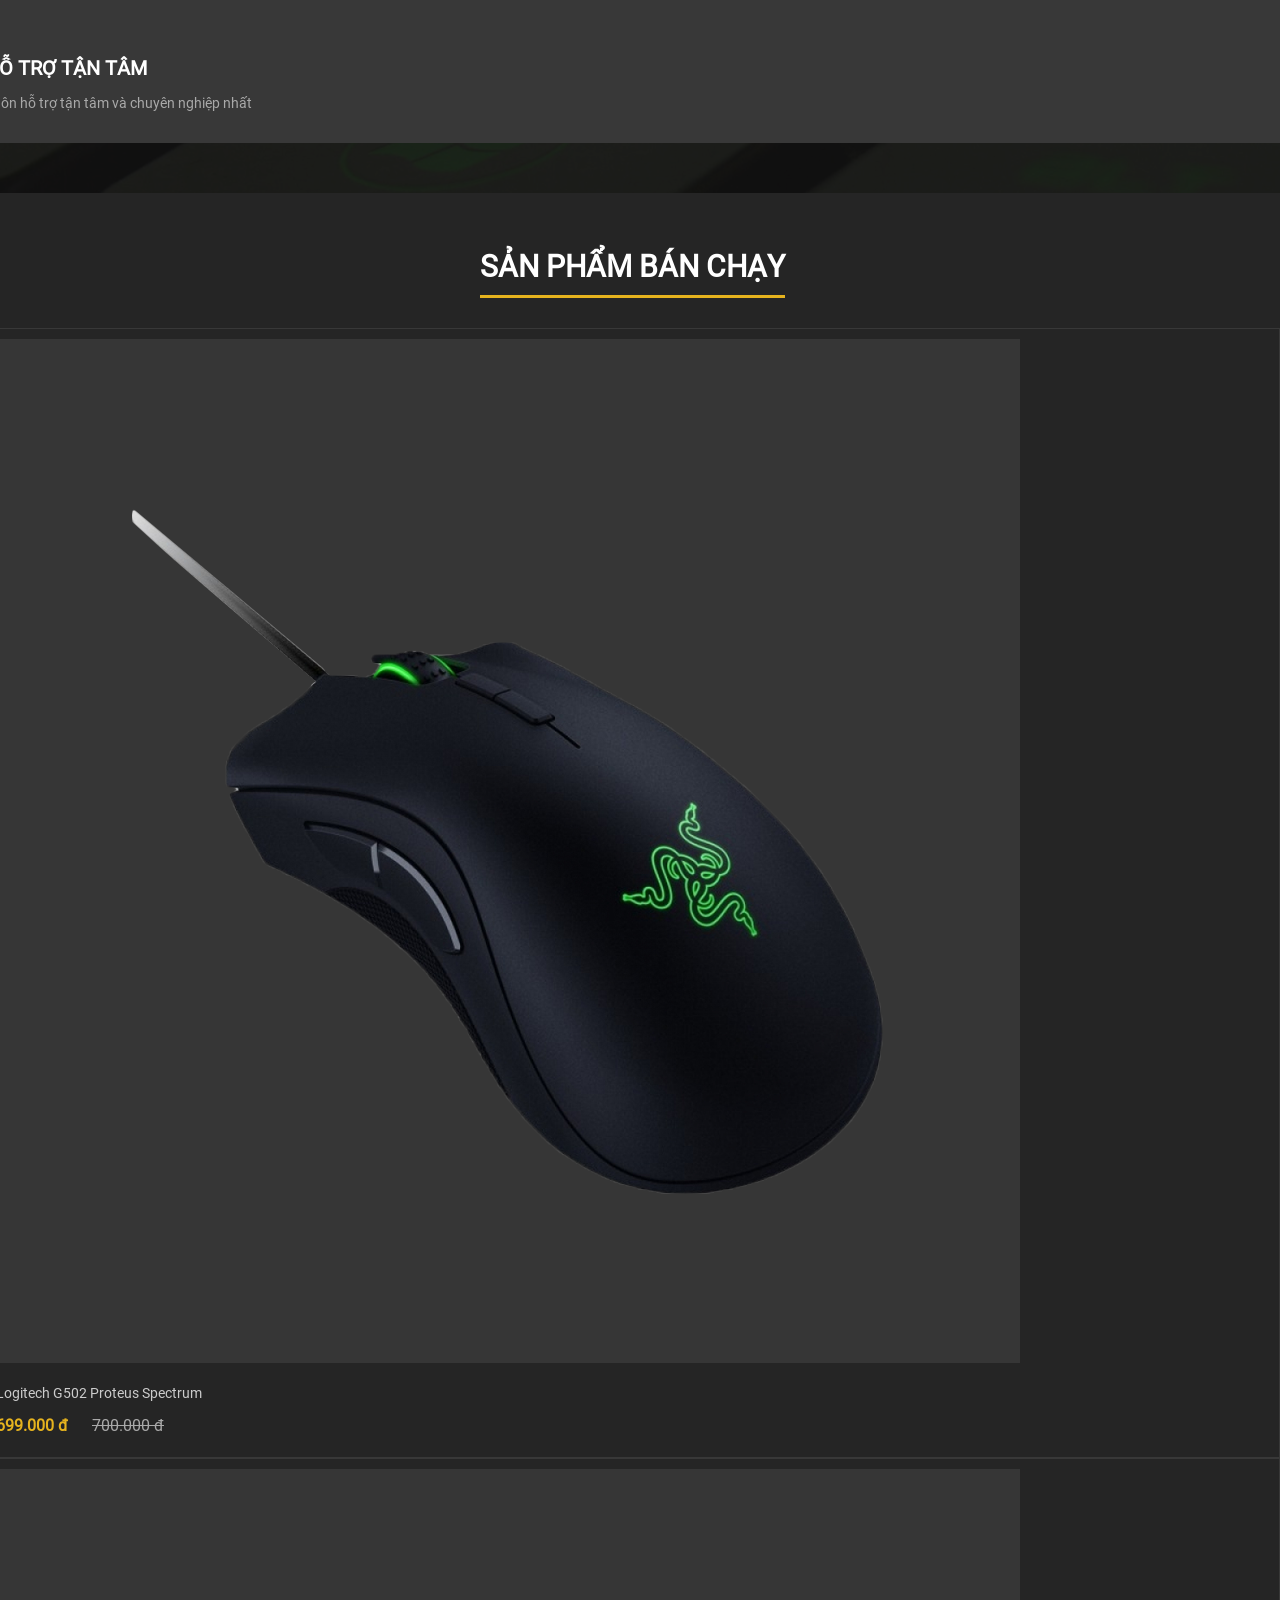
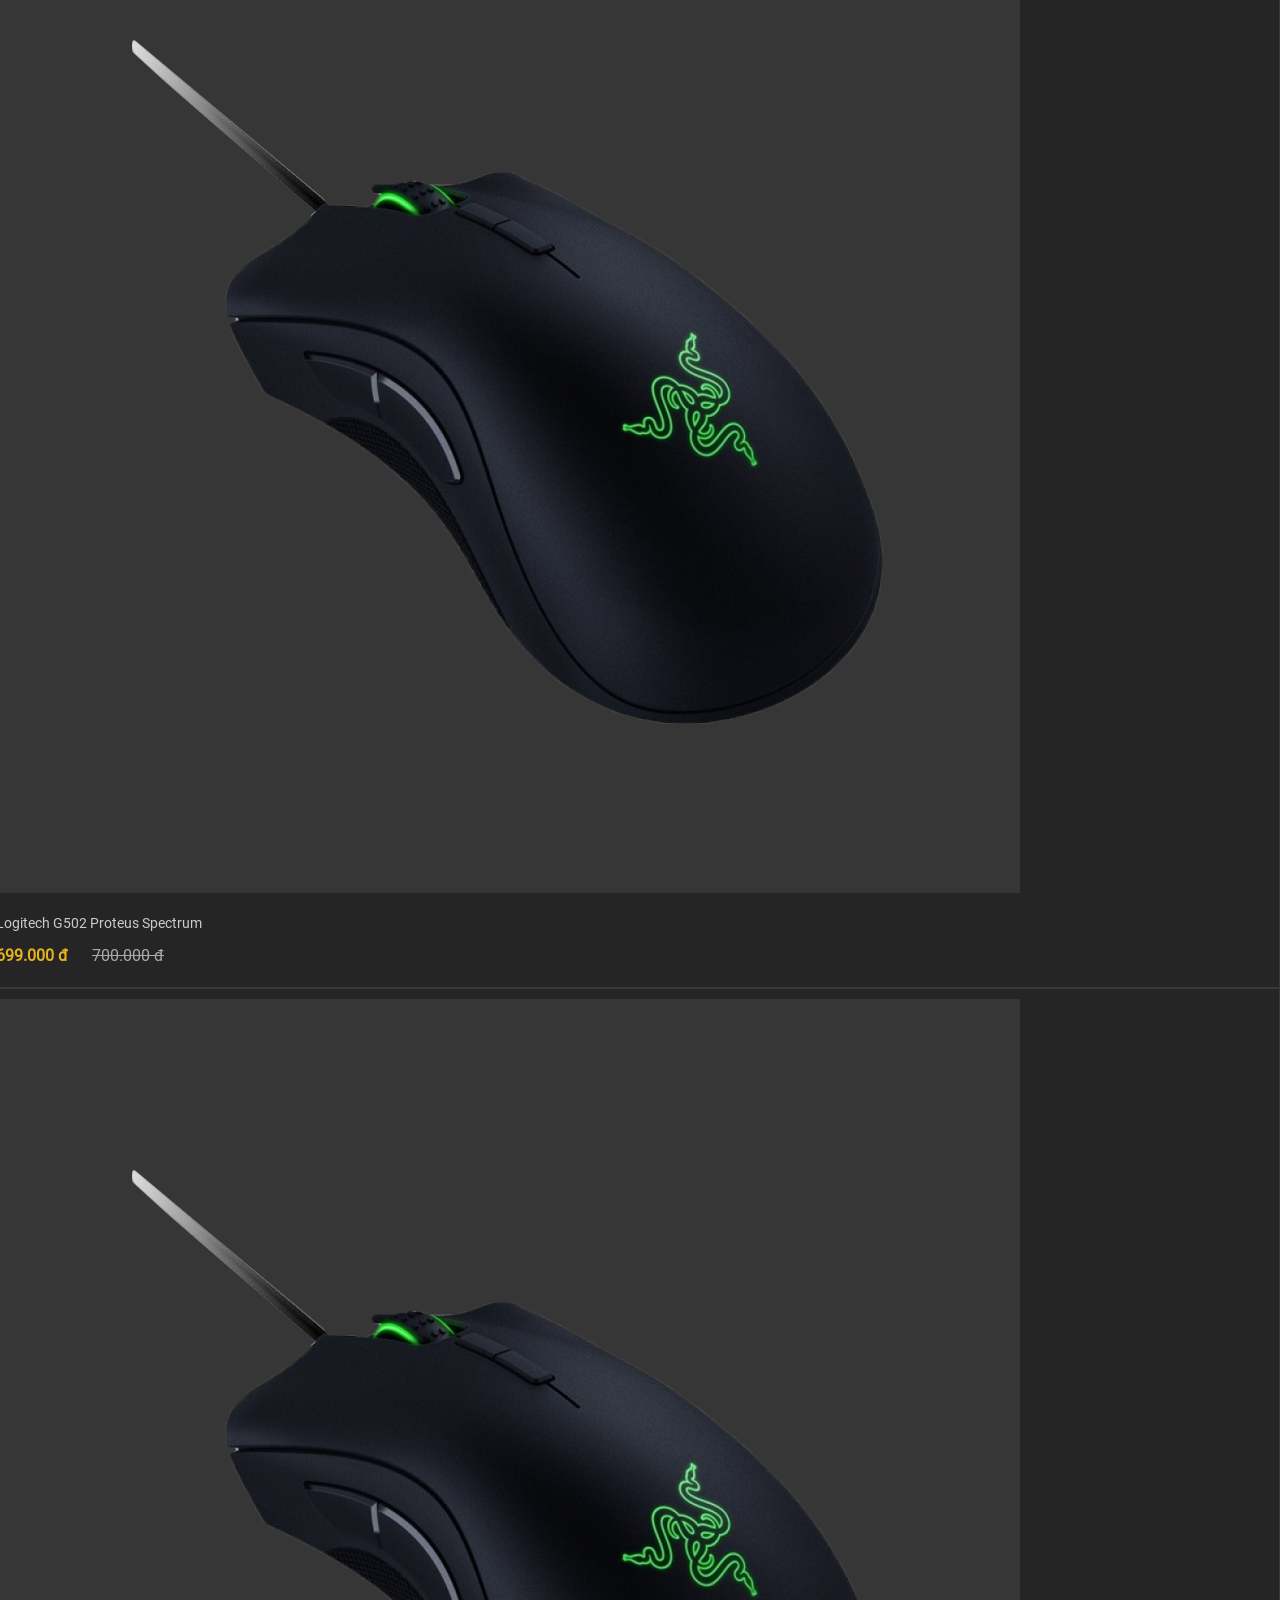
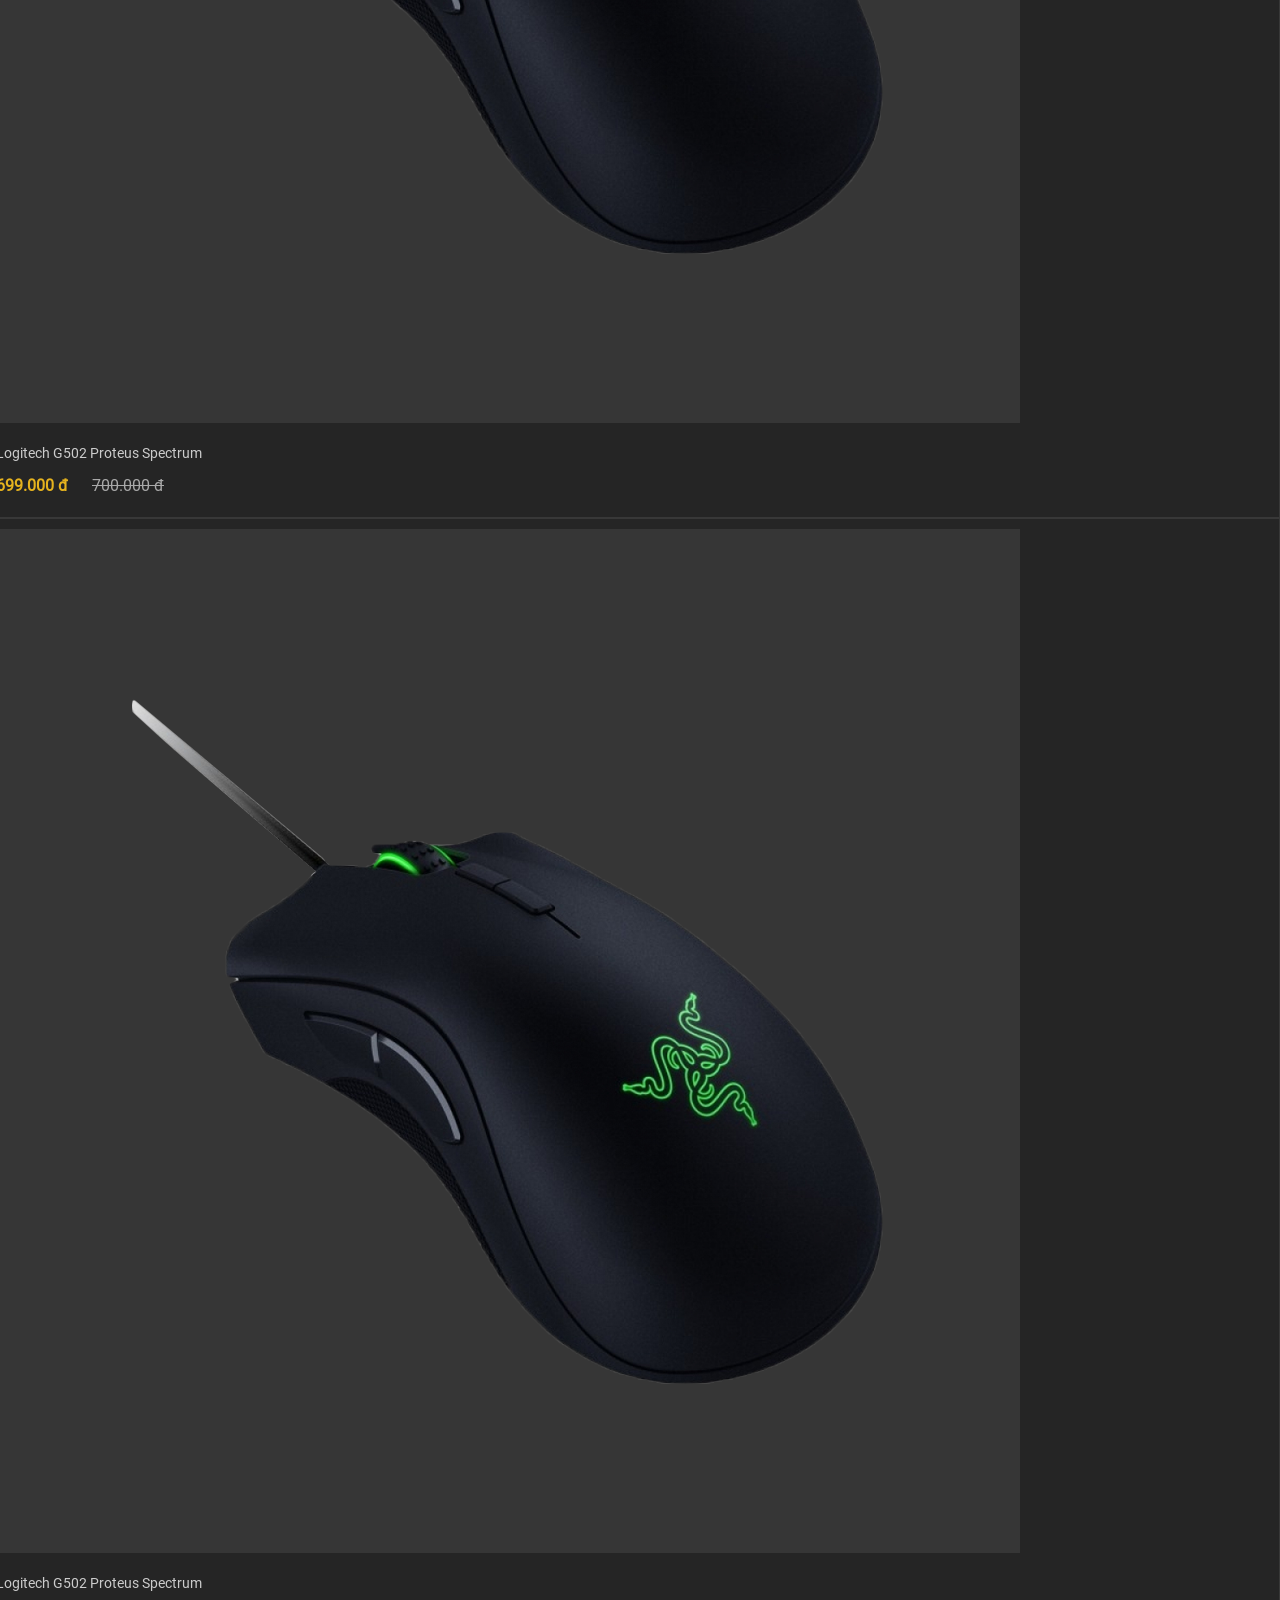
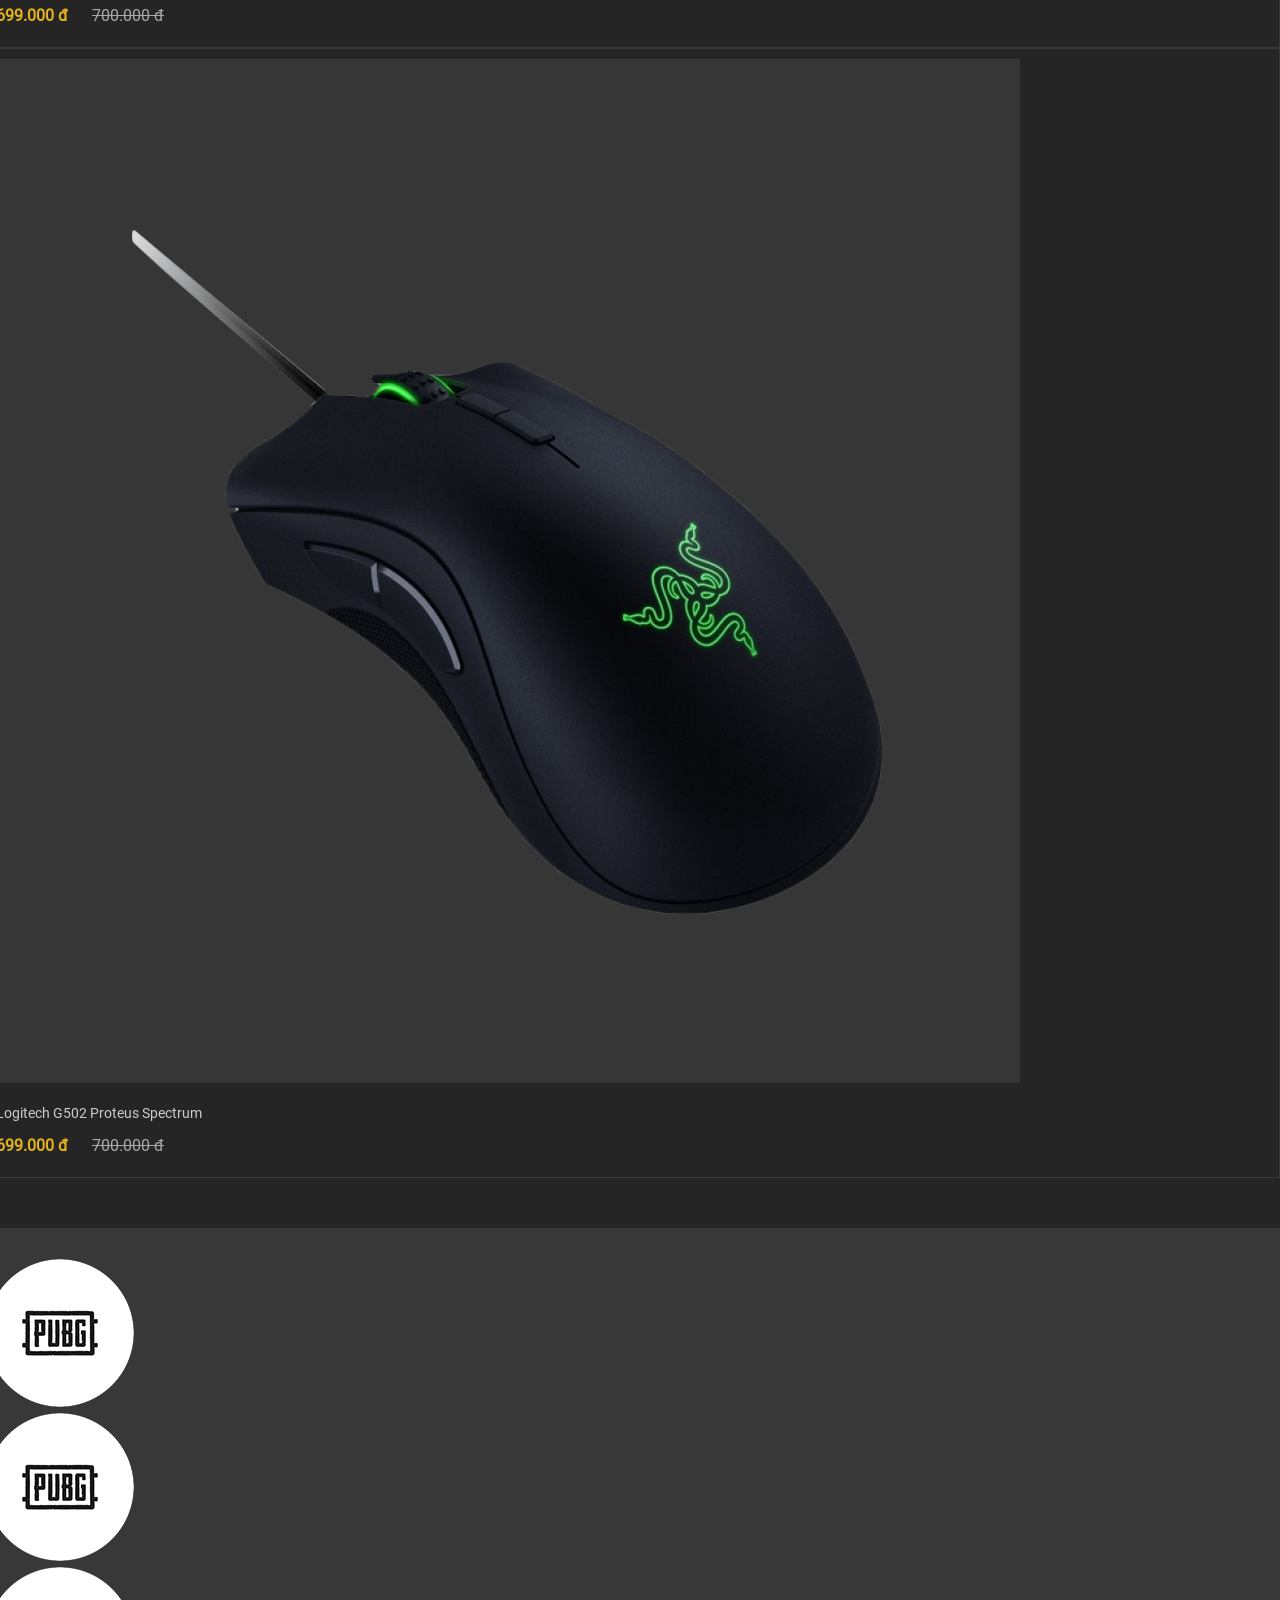
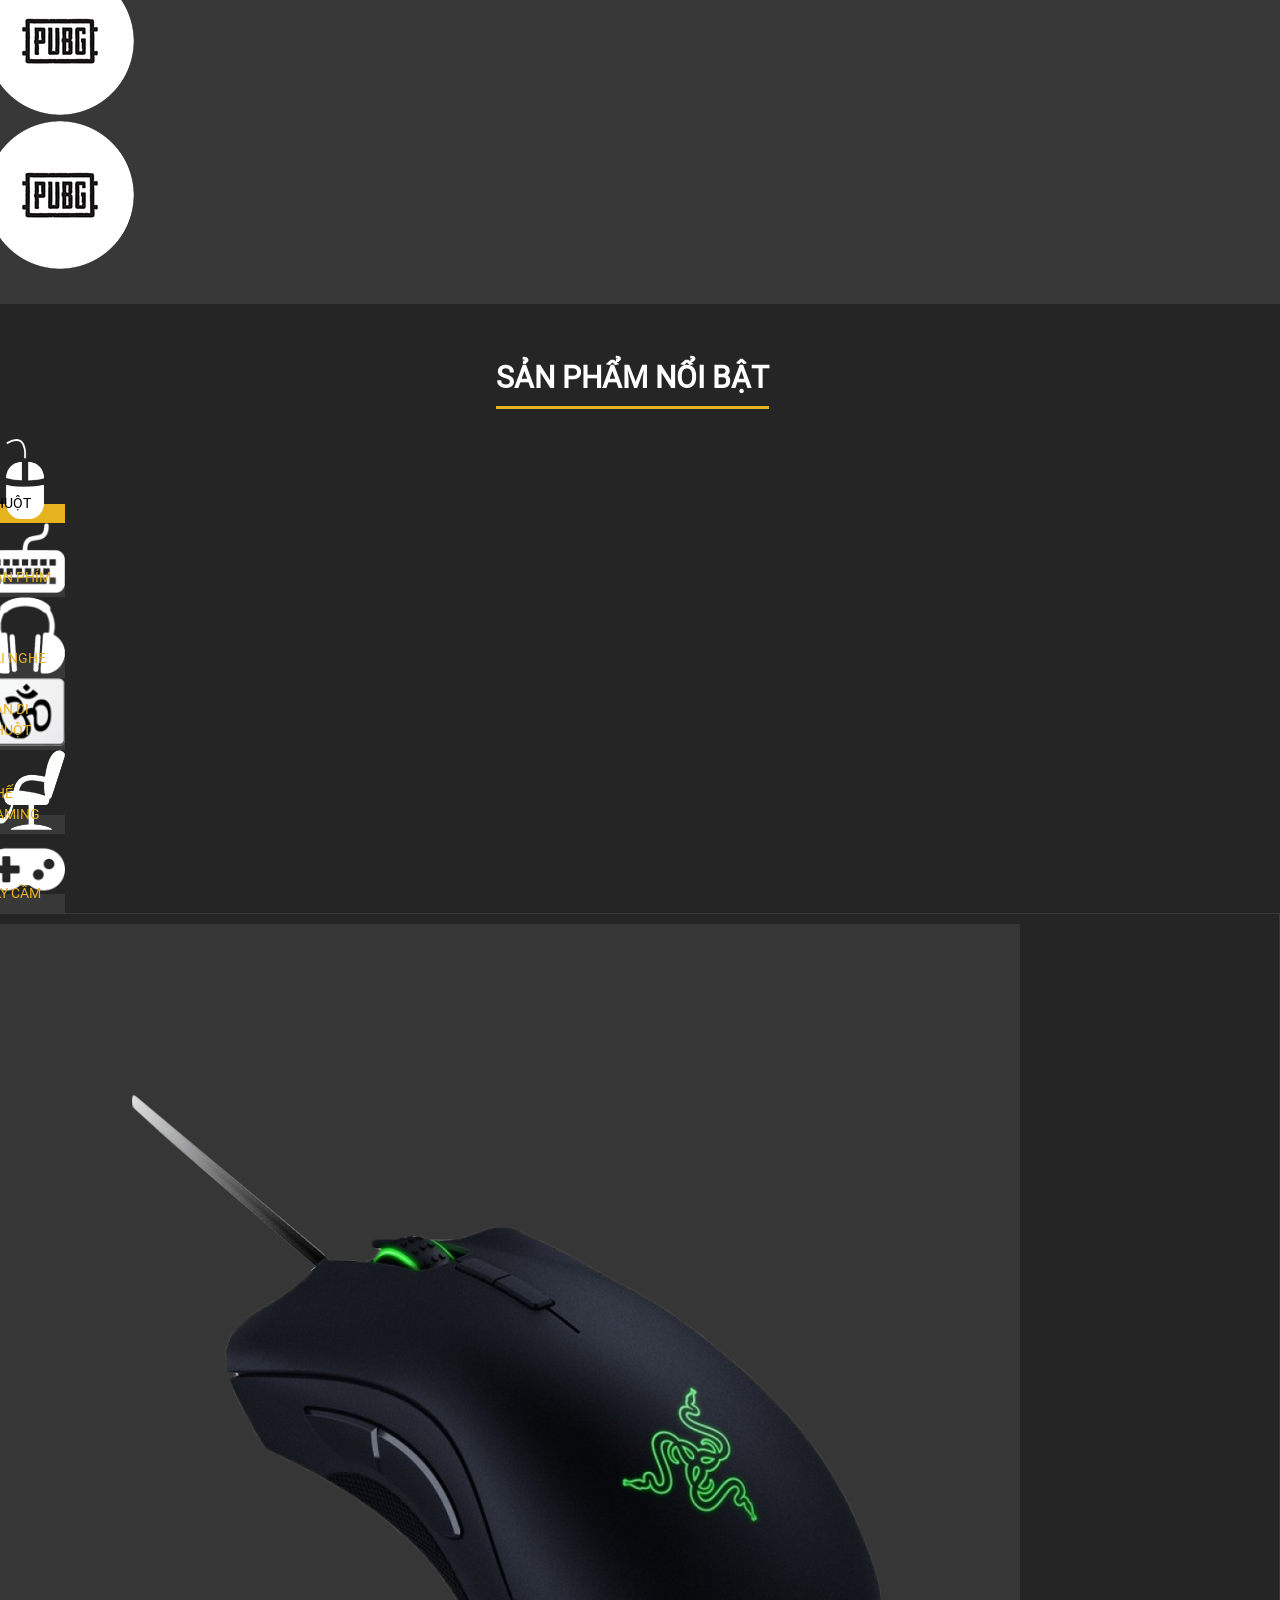
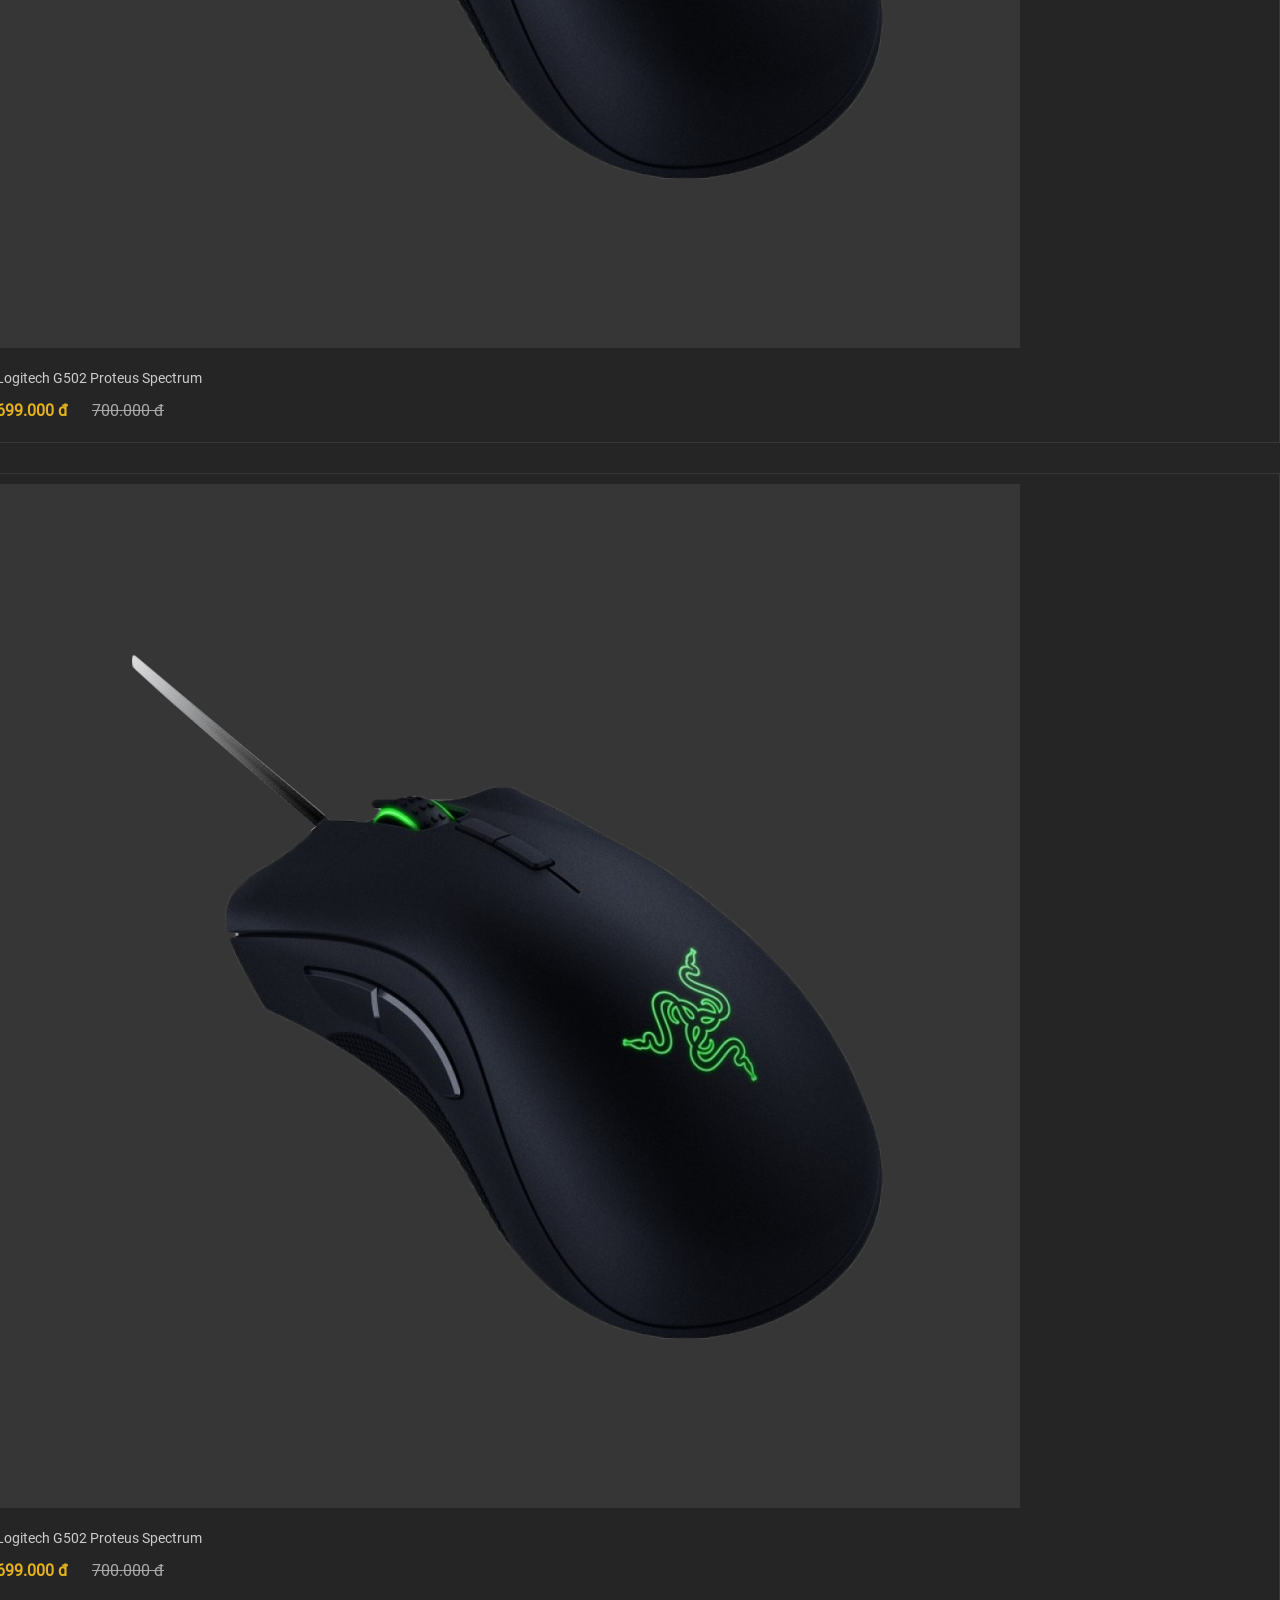
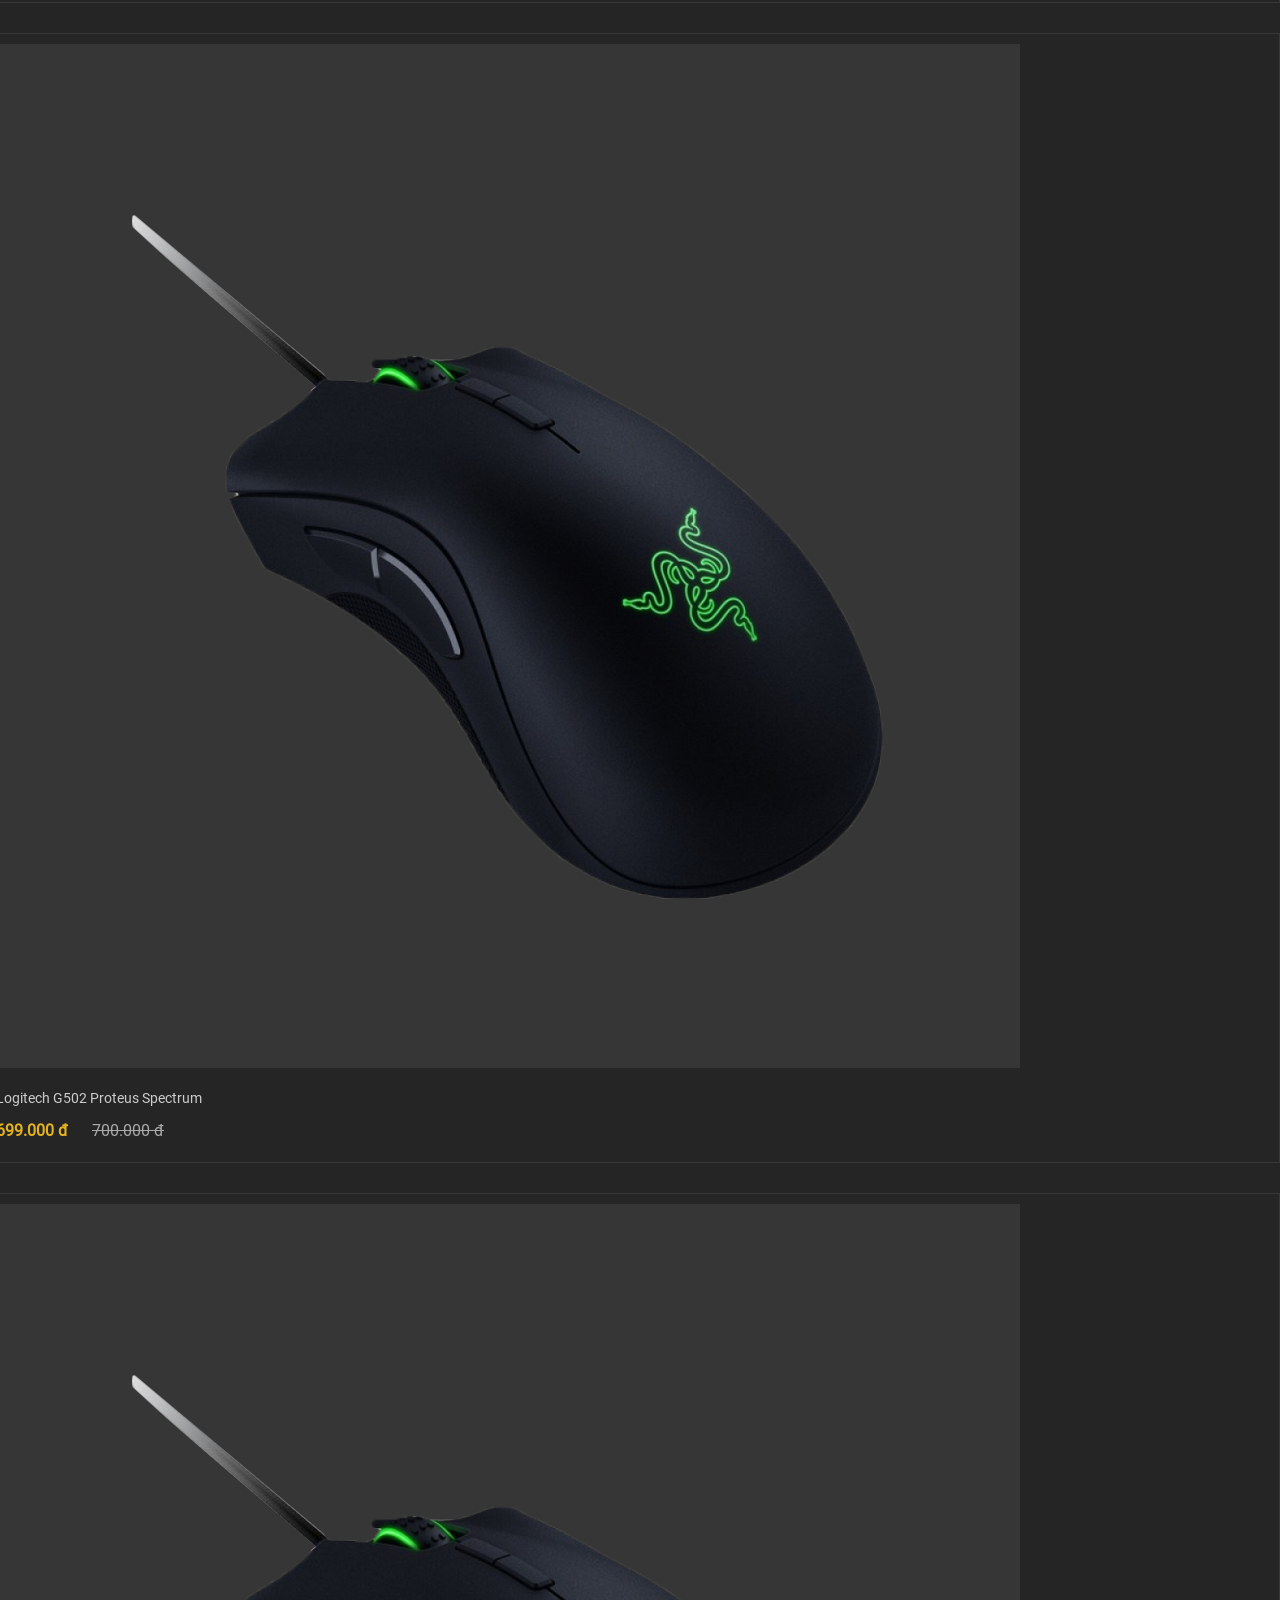
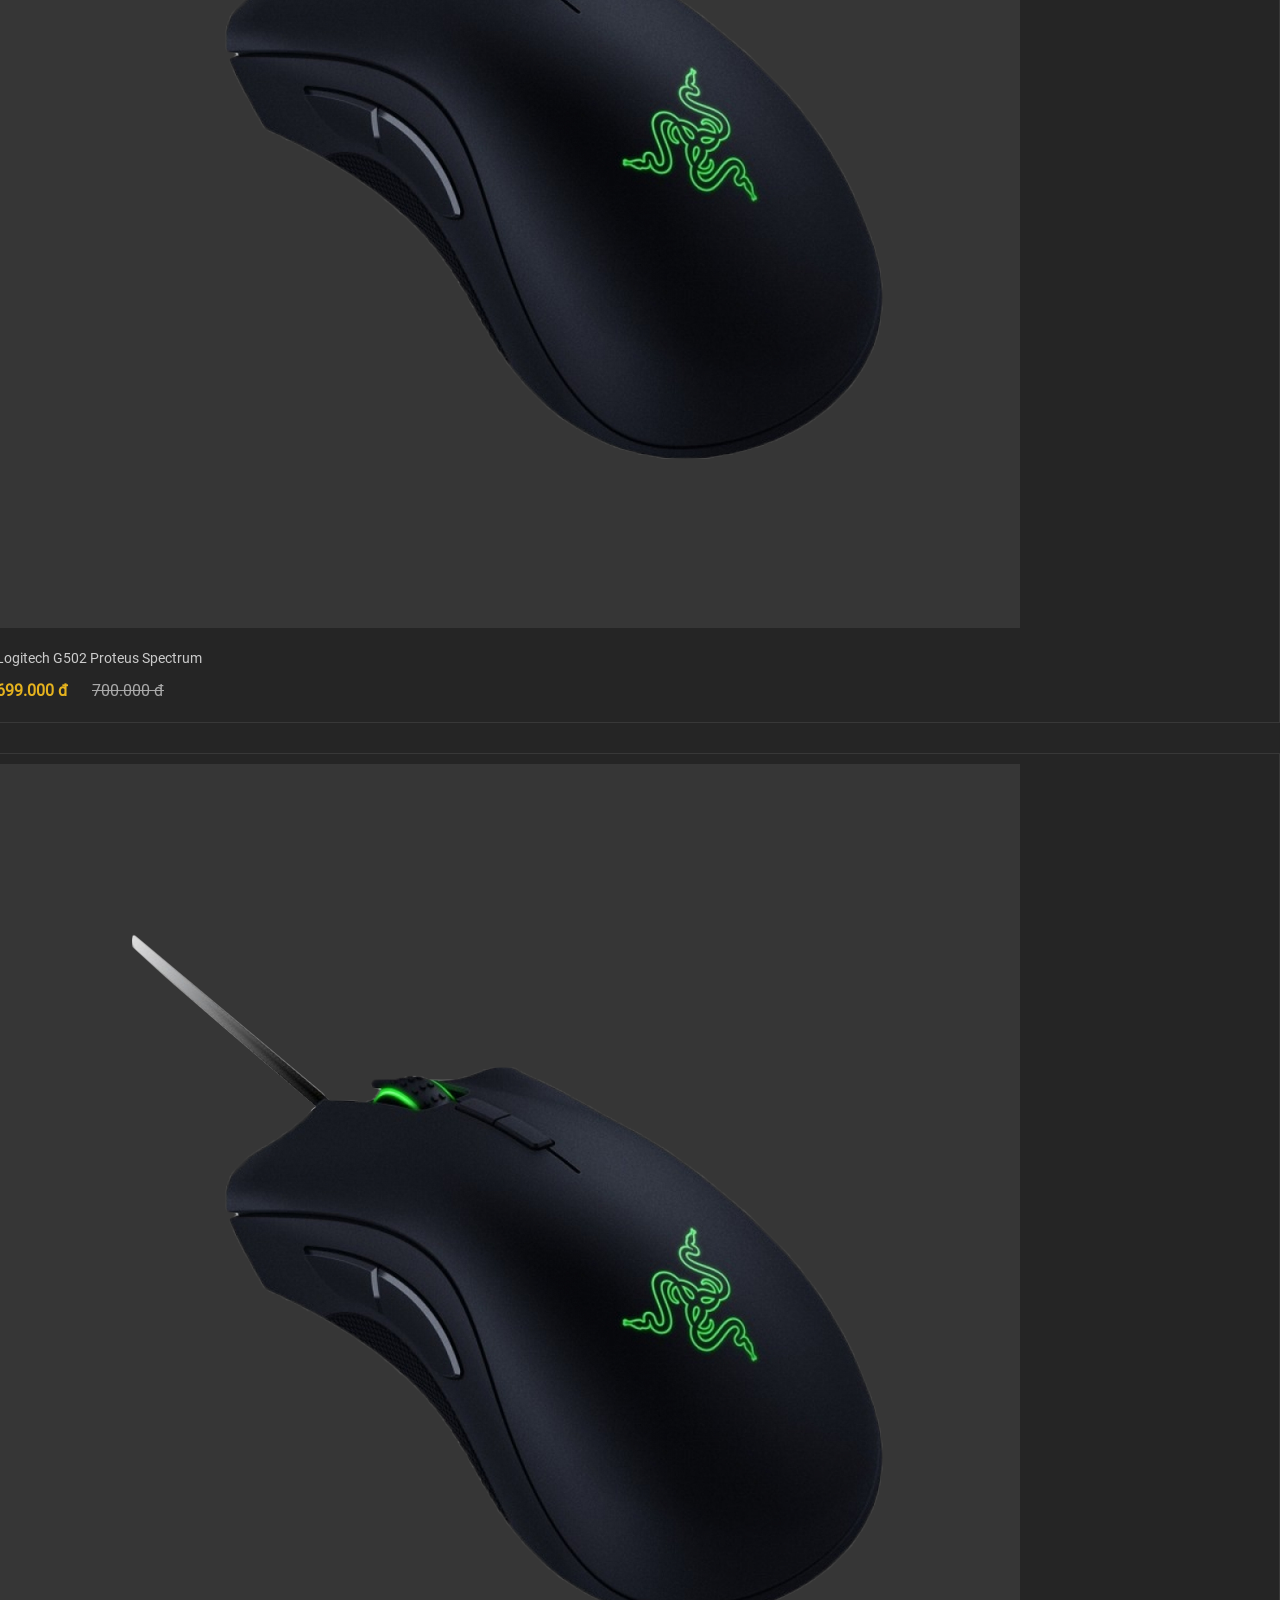
==== commit 329e8474: "#5. Complete Home Page" ====
--- a/index.html
+++ b/index.html
@@ -1084,7 +1084,7 @@
                                     <a title="Phóng to hình" rel="gallery" href="public/img/news-1.png" data-fancybox data-caption="Lorem ipsum dolor, sit amet consectetur adipisicing elit. Facilis"><i class="fa fa-search-plus" aria-hidden="true"></i></a>
                                 </div>
 
-                                <img src="public/img/news-1.png" alt="">
+                                <img src="public/img/news-2.png" alt="">
                             </div>
                         </div>
 
@@ -1125,7 +1125,7 @@
                                     <a title="Phóng to hình" rel="gallery" href="public/img/news-1.png" data-fancybox data-caption="Lorem ipsum dolor, sit amet consectetur adipisicing elit. Facilis"><i class="fa fa-search-plus" aria-hidden="true"></i></a>
                                 </div>
 
-                                <img src="public/img/news-1.png" alt="">
+                                <img src="public/img/news-3.png" alt="">
                             </div>
                         </div>
 
@@ -1200,7 +1200,8 @@
                             <h3>
                                 <a data-toggle="collapse" href="#info" role="button" aria-expanded="false" aria-controls="info">
                                     thông tin liên hệ
-                                </a>
+                                    <i class="fa fa-angle-down" aria-hidden="true"></i>
+                                </a>    
                             </h3>
                         </div>
 
@@ -1220,7 +1221,7 @@
                                     </li>
 
                                     <li>
-                                        <i class="fa fa-industry" aria-hidden="true"></i>
+                                        <i class="fa fa-envelope" aria-hidden="true"></i>
                                         <p>email:</p>
                                         <h5>kemmie.xd@gmail.com</h5>
                                     </li>
@@ -1234,6 +1235,7 @@
                             <h3>
                                 <a data-toggle="collapse" href="#cate-footer" role="button" aria-expanded="false" aria-controls="cate-footer">
                                    danh mục
+                                   <i class="fa fa-angle-down" aria-hidden="true"></i>
                                 </a>
                             </h3>
                         </div>
@@ -1243,42 +1245,42 @@
                                 <ul>
                                     <li>
                                         <a href="product.html">
-                                            <i class="fa fa-circle-thin" aria-hidden="true"></i>
+                                            <i class="fa fa-circle-o" aria-hidden="true"></i>
                                             Chuột máy tính
                                         </a>
                                     </li>
 
                                     <li>
                                         <a href="product.html">
-                                            <i class="fa fa-circle-thin" aria-hidden="true"></i>
+                                            <i class="fa fa-circle-o" aria-hidden="true"></i>
                                             Bàn phím
                                         </a>
                                     </li>
 
                                     <li>
                                         <a href="product.html">
-                                            <i class="fa fa-circle-thin" aria-hidden="true"></i>
+                                            <i class="fa fa-circle-o" aria-hidden="true"></i>
                                             Tai nghe
                                         </a>
                                     </li>
 
                                     <li>
                                         <a href="product.html">
-                                            <i class="fa fa-circle-thin" aria-hidden="true"></i>
+                                            <i class="fa fa-circle-o" aria-hidden="true"></i>
                                             Bàn di chuột
                                         </a>
                                     </li>
 
                                     <li>
                                         <a href="product.html">
-                                            <i class="fa fa-circle-thin" aria-hidden="true"></i>
+                                            <i class="fa fa-circle-o" aria-hidden="true"></i>
                                             Ghế gaming
                                         </a>
                                     </li>
 
                                     <li>
                                         <a href="product.html">
-                                            <i class="fa fa-circle-thin" aria-hidden="true"></i>
+                                            <i class="fa fa-circle-o" aria-hidden="true"></i>
                                             Tay cầm
                                         </a>
                                     </li>
@@ -1292,6 +1294,7 @@
                             <h3>
                                 <a data-toggle="collapse" href="#legal" role="button" aria-expanded="false" aria-controls="legal">
                                    chính sách
+                                   <i class="fa fa-angle-down" aria-hidden="true"></i>
                                 </a>
                             </h3>
                         </div>
@@ -1301,35 +1304,35 @@
                                 <ul>
                                     <li>
                                         <a href="#">
-                                            <i class="fa fa-circle-thin" aria-hidden="true"></i>
+                                            <i class="fa fa-circle-o" aria-hidden="true"></i>
                                             Các câu hỏi thường gặp
                                         </a>
                                     </li>
 
                                     <li>
                                         <a href="#">
-                                            <i class="fa fa-circle-thin" aria-hidden="true"></i>
+                                            <i class="fa fa-circle-o" aria-hidden="true"></i>
                                             Gửi yêu cầu hỗ trợ
                                         </a>
                                     </li>
 
                                     <li>
                                         <a href="#">
-                                            <i class="fa fa-circle-thin" aria-hidden="true"></i>
+                                            <i class="fa fa-circle-o" aria-hidden="true"></i>
                                             Hướng dẫn đặt hàng
                                         </a>
                                     </li>
 
                                     <li>
                                         <a href="#">
-                                            <i class="fa fa-circle-thin" aria-hidden="true"></i>
+                                            <i class="fa fa-circle-o" aria-hidden="true"></i>
                                             Phương thức vận chuyển
                                         </a>
                                     </li>
 
                                     <li>
                                         <a href="#">
-                                            <i class="fa fa-circle-thin" aria-hidden="true"></i>
+                                            <i class="fa fa-circle-o" aria-hidden="true"></i>
                                             Chính sách đổi trả
                                         </a>
                                     </li>
@@ -1341,16 +1344,39 @@
                     <div class="col-lg-3">
                         <div class="title-footer">
                             <h3>
-                                <a data-toggle="collapse" href="#legal" role="button" aria-expanded="false" aria-controls="legal">
+                                <a data-toggle="collapse" href="#company" role="button" aria-expanded="false" aria-controls="legal">
                                    lời tựa
+                                   <i class="fa fa-angle-down" aria-hidden="true"></i>
                                 </a>
                             </h3>
                         </div>
 
-                        <div class="collapse show" id="legal">
-                            <div class="card card-body legal">
-                                Lorem ipsum dolor sit amet consectetur adipisicing elit. Eveniet enim sunt amet fugit impedit dolores adipisci magnam perferendis perspiciatis, omnis eaque quidem! Itaque distinctio molestias, consequatur alias culpa aut iusto!
-                            </div>
+                        <div class="collapse show" id="company">
+                            <div class="card card-body company">
+                                <h5>Lorem ipsum dolor sit amet consectetur adipisicing elit. Eveniet enim sunt amet fugit impedit dolores adipisci magnam perferendis perspiciatis, omnis eaque quidem! Itaque distinctio molestias, consequatur alias culpa aut iusto!</h5>
+                            </div>
+                        </div>
+                    </div>
+                </div>
+
+                <div class="row">
+                    <div class="col-lg-4 d-lg-block d-none">
+                        <div class="info-contact">
+                            <ul>
+                                <li>
+                                    <li>
+                                        <i class="fa fa-clock-o" aria-hidden="true"></i>
+                                        <p>thời gian làm việc:</p>
+                                        <h5>Thứ 2 - Thứ 7 / 8AM - 17.30PM</h5>
+                                    </li>
+                                </li>
+                            </ul>
+                        </div>
+                    </div>
+
+                    <div class="col-lg-8">
+                        <div class="copyright text-lg-left text-center">
+                            <h5>Copyright @ 2018 DREAMIE GEAR. All Reserved. Designed by Kemmie and Chumie</h5>
                         </div>
                     </div>
                 </div>
--- a/assets/css/style.css
+++ b/assets/css/style.css
@@ -1022,6 +1022,71 @@
 
 .footer-bottom {
   background: #0b0b0b;
+  color: #959595;
+  padding-top: 50px;
+  padding-bottom: 50px;
+}
+.footer-bottom .title-footer {
+  text-transform: uppercase;
+  margin-bottom: 20px;
+}
+.footer-bottom .title-footer h3 a {
+  font-weight: bold;
+  color: white;
+}
+.footer-bottom .title-footer h3 a i {
+  float: right;
+  margin-top: 3px;
+  opacity: 0;
+}
+.footer-bottom .card-body {
+  background: none;
+  padding: 0;
+}
+.footer-bottom .info-contact ul li {
+  padding-bottom: 20px;
+  margin-bottom: 20px;
+  border-bottom: 1px solid #383838;
+  font-weight: 600;
+}
+.footer-bottom .info-contact ul li:last-child {
+  border-bottom: 0;
+  margin: 0;
+  padding: 0;
+}
+.footer-bottom .info-contact ul li i {
+  font-size: 40px;
+  float: left;
+  width: 50px;
+  transition: 0.5s;
+}
+.footer-bottom .info-contact ul li p {
+  margin-bottom: 0;
+  text-transform: uppercase;
+}
+.footer-bottom .info-contact ul li:hover i {
+  color: #e6b31e;
+}
+.footer-bottom .cate-footer ul li, .footer-bottom .legal ul li {
+  padding-bottom: 15px;
+}
+.footer-bottom .cate-footer ul li a, .footer-bottom .legal ul li a {
+  transition: 0.5s;
+}
+.footer-bottom .cate-footer ul li a:hover, .footer-bottom .legal ul li a:hover {
+  color: #e6b31e;
+}
+.footer-bottom .cate-footer ul li a i, .footer-bottom .legal ul li a i {
+  font-size: 10px;
+  margin-right: 10px;
+}
+.footer-bottom .company h5 {
+  line-height: 1.8;
+}
+.footer-bottom .copyright h5 {
+  margin-top: 20px;
+  padding-top: 25px;
+  border-top: 1px solid #383838;
 }
 
 @media (max-width: 1200px) {
@@ -1089,11 +1154,9 @@
   }
   .news-home .box-news-home-date {
     padding: 10px 0;
-    margin-left: 0;
   }
   .news-home .box-news-home-date h1, .news-home .box-news-home-date i {
     margin-bottom: 0;
-    display: inline-block;
   }
   .news-home .box-news-home-btn {
     position: relative;
@@ -1106,10 +1169,14 @@
     display: inline-block;
   }
   .news-home .box-news-home-detail {
-    margin: 15px;
+    margin: 10px;
   }
   .news-home .box-news-home-detail h3 {
-    margin: 15px 0;
+    margin: 10px 0;
+  }
+
+  .title-footer i {
+    opacity: 1 !important;
   }
 }
 @media (max-width: 992px) {
@@ -1130,6 +1197,41 @@
   }
   .product-hot-detail h1 {
     margin-bottom: 10px;
+  }
+
+  .news-home .box-news-home-img .custom-news {
+    opacity: 1;
+  }
+  .news-home .box-news-home-date {
+    margin-left: 0;
+  }
+  .news-home .box-news-home-date h1, .news-home .box-news-home-date i {
+    display: inline-block;
+  }
+  .news-home .box-news-home-btn {
+    position: relative;
+    text-align: center;
+    margin-bottom: 20px;
+  }
+  .news-home .box-news-home-btn a {
+    font-size: 14px;
+    width: 100px;
+    display: inline-block;
+  }
+
+  .title-footer h3 {
+    border-bottom: 1px solid #383838;
+    padding-bottom: 20px;
+  }
+
+  .footer-bottom ul {
+    margin-bottom: 30px;
+  }
+
+  .copyright h5 {
+    border: 0 !important;
+    padding: 0 !important;
+    margin: 0 !important;
   }
 }
 @media (max-width: 575px) {
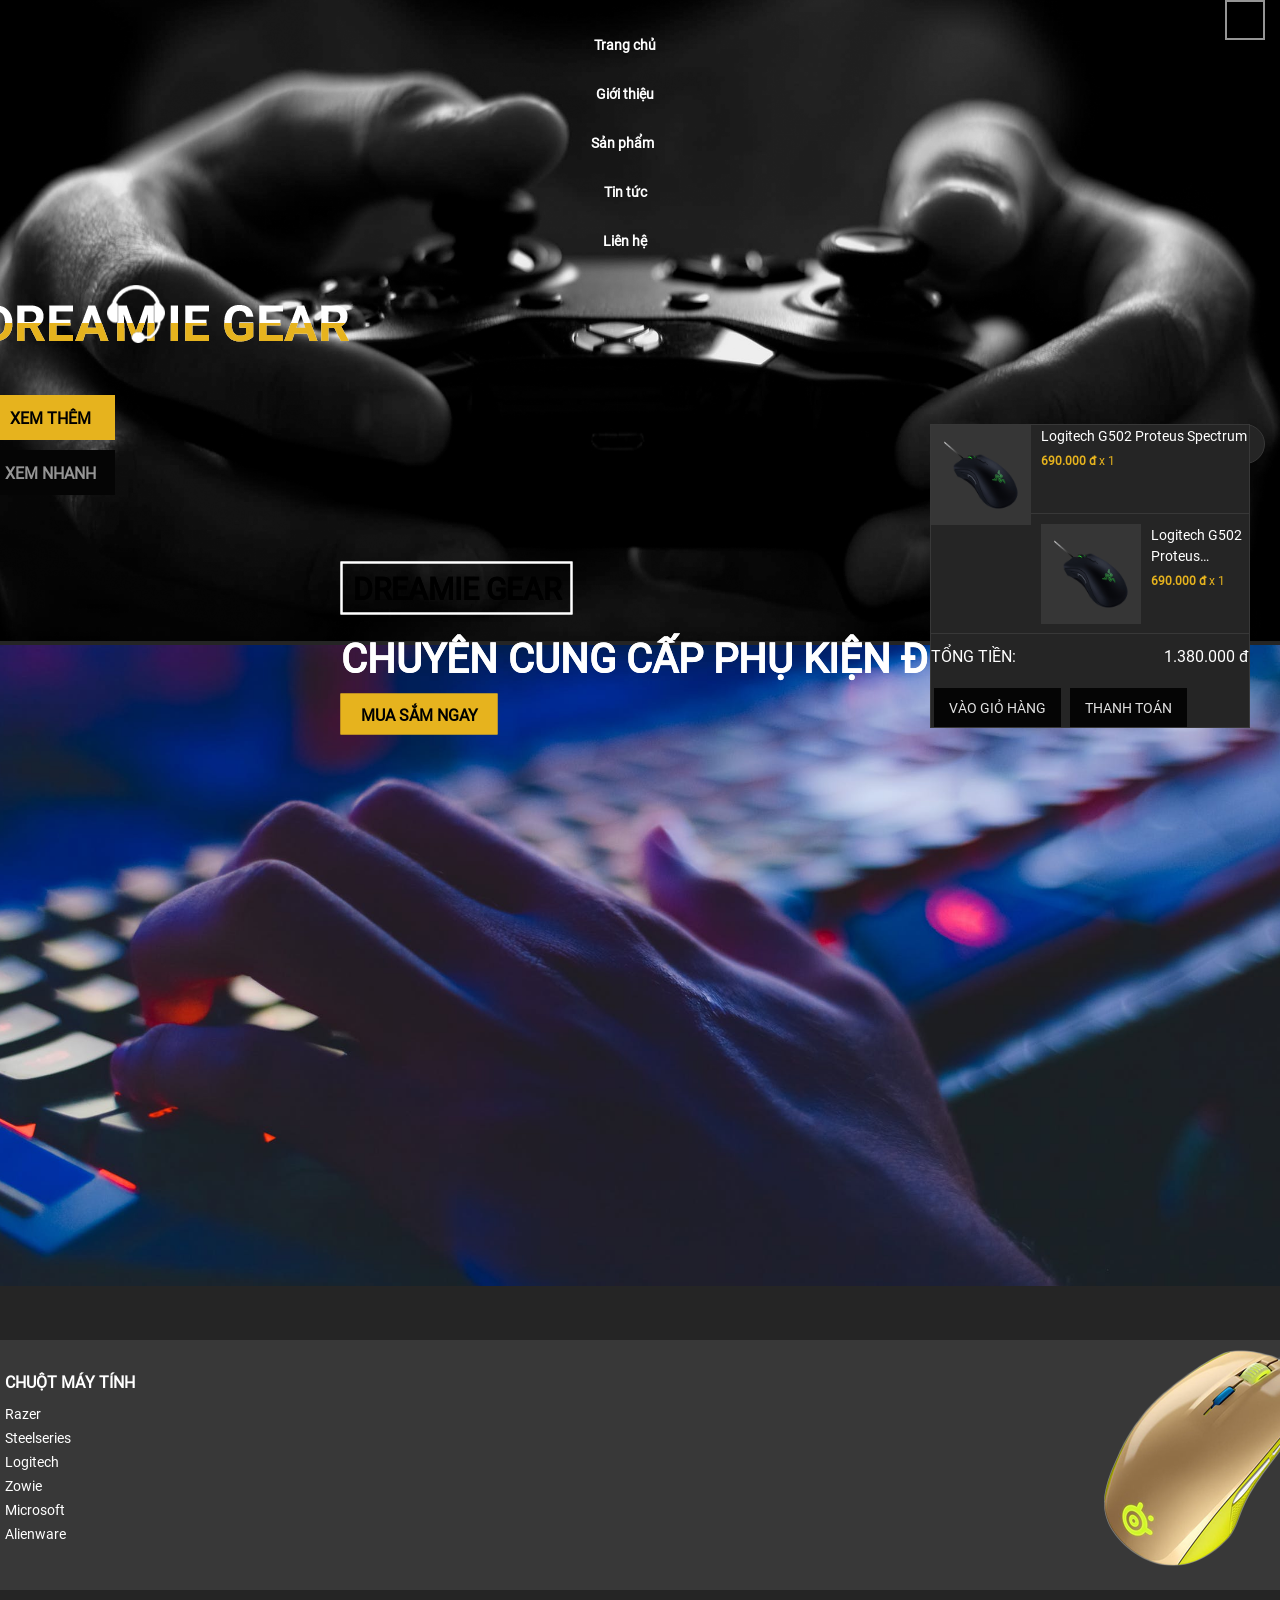
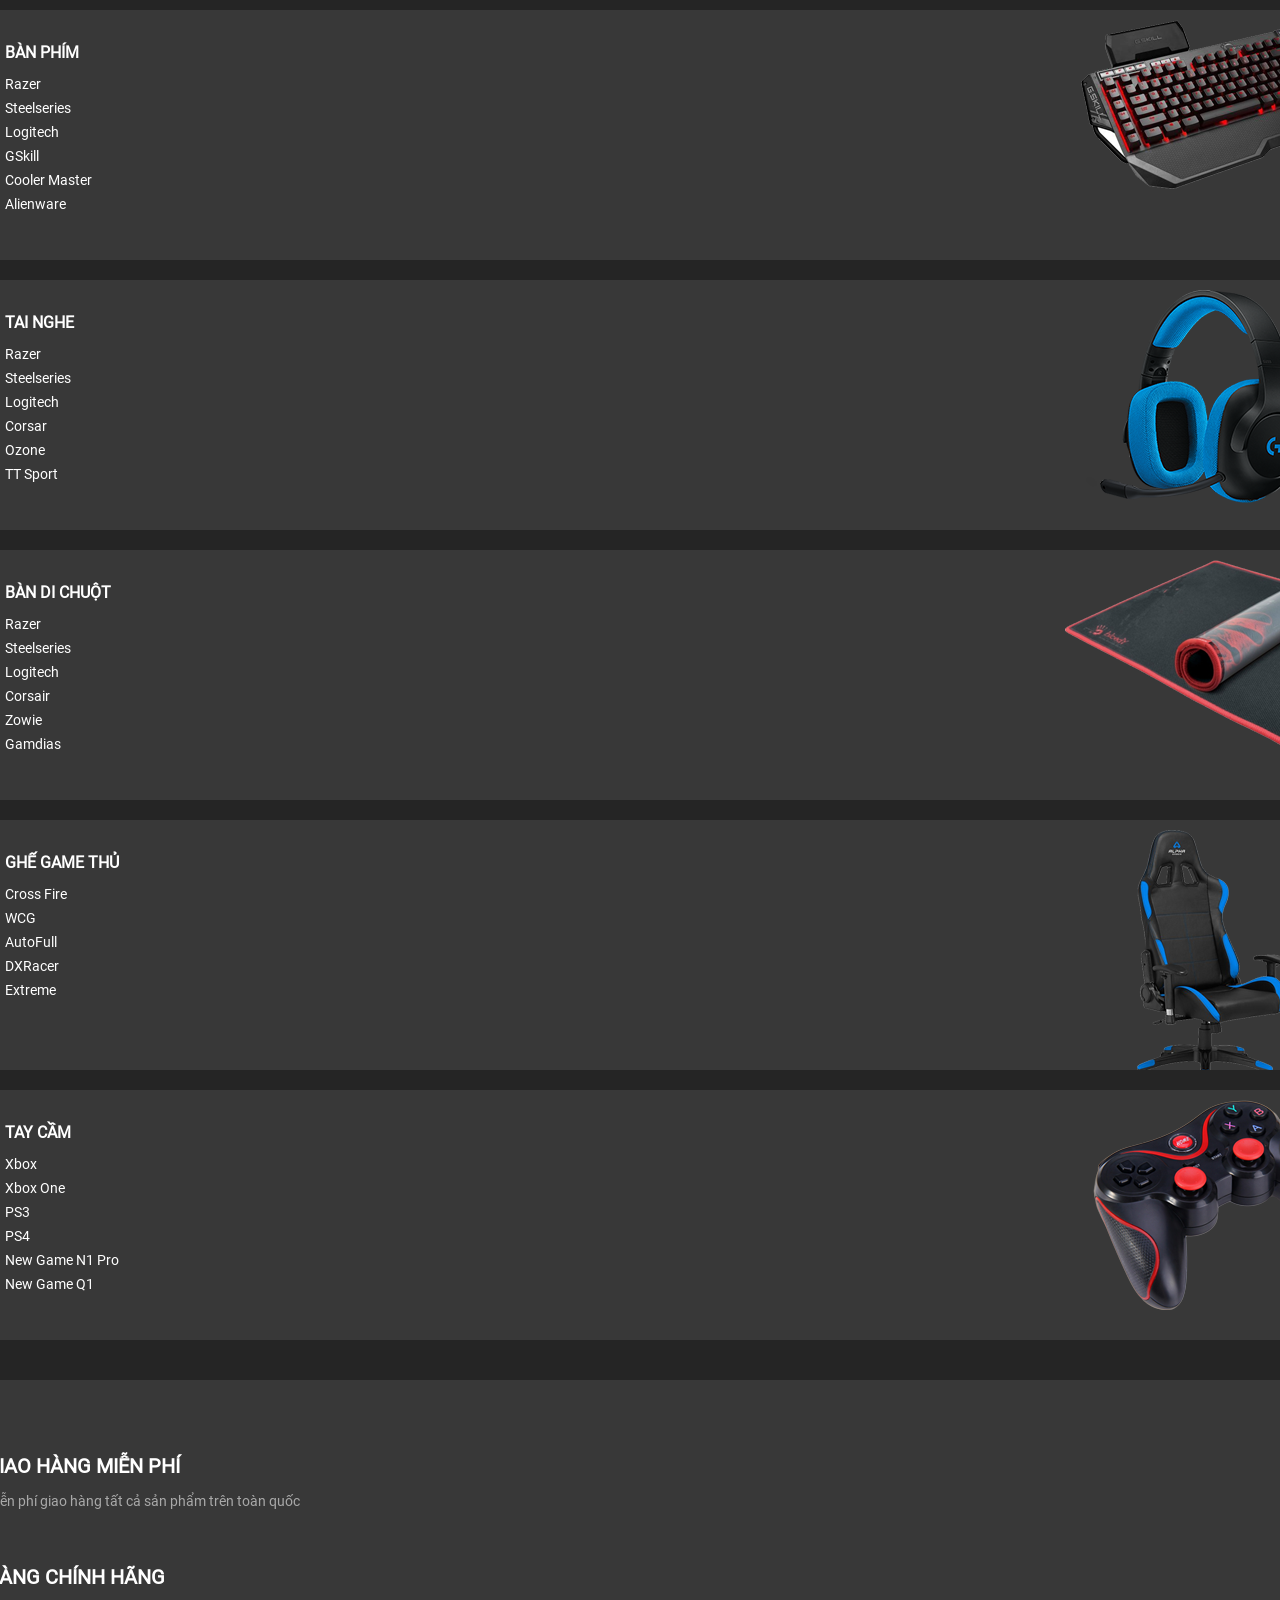
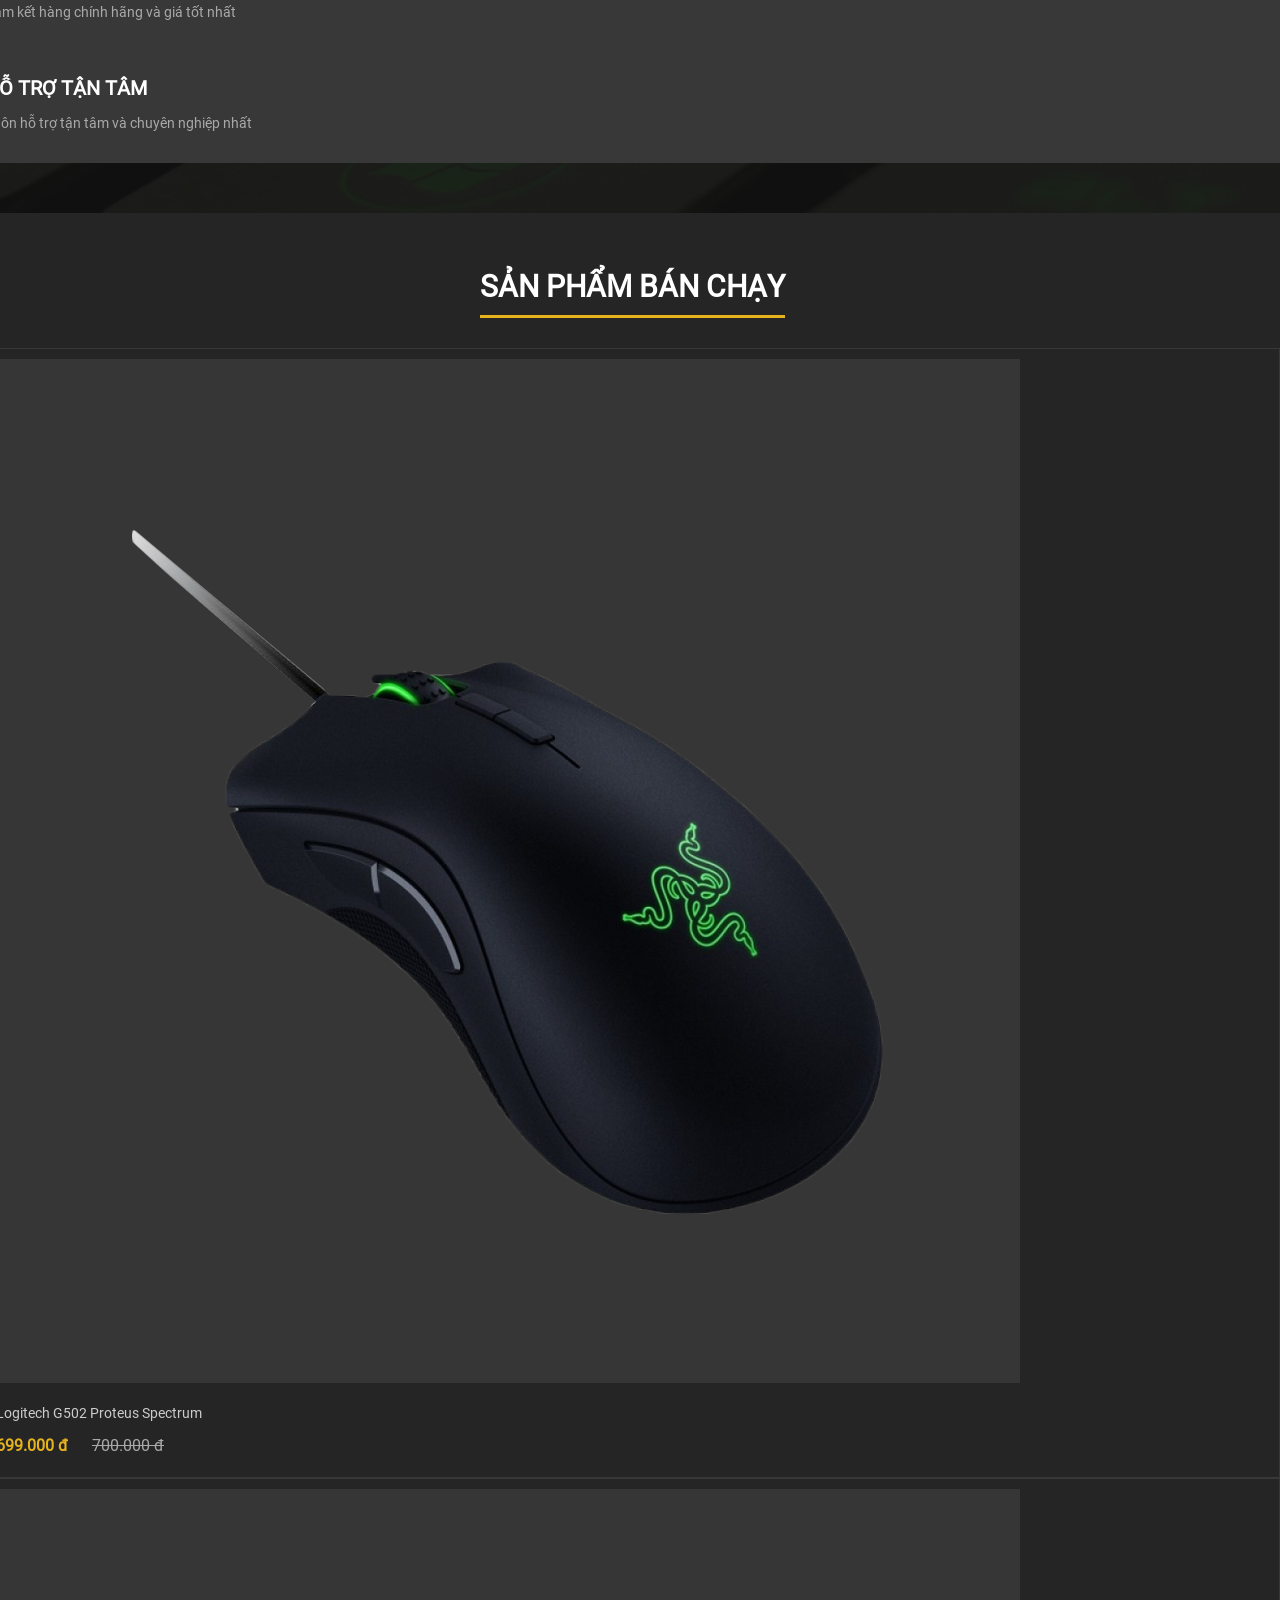
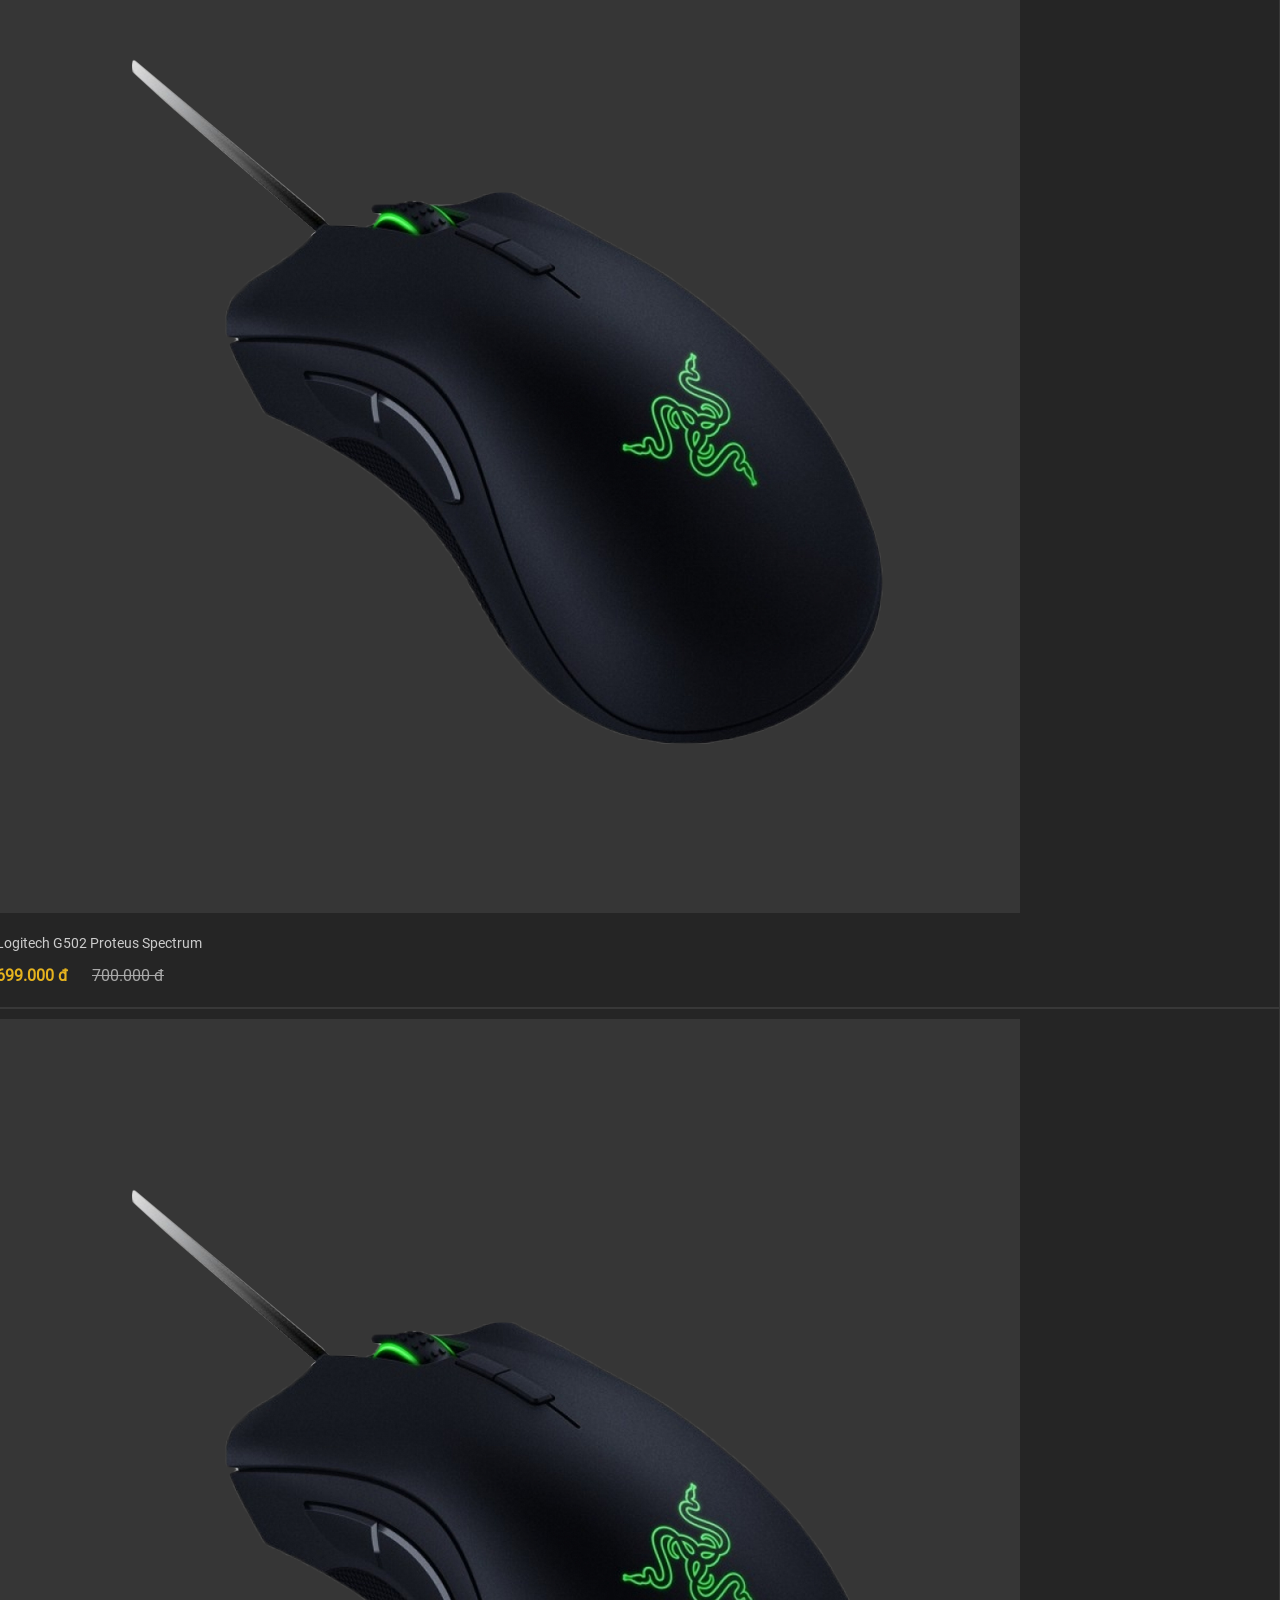
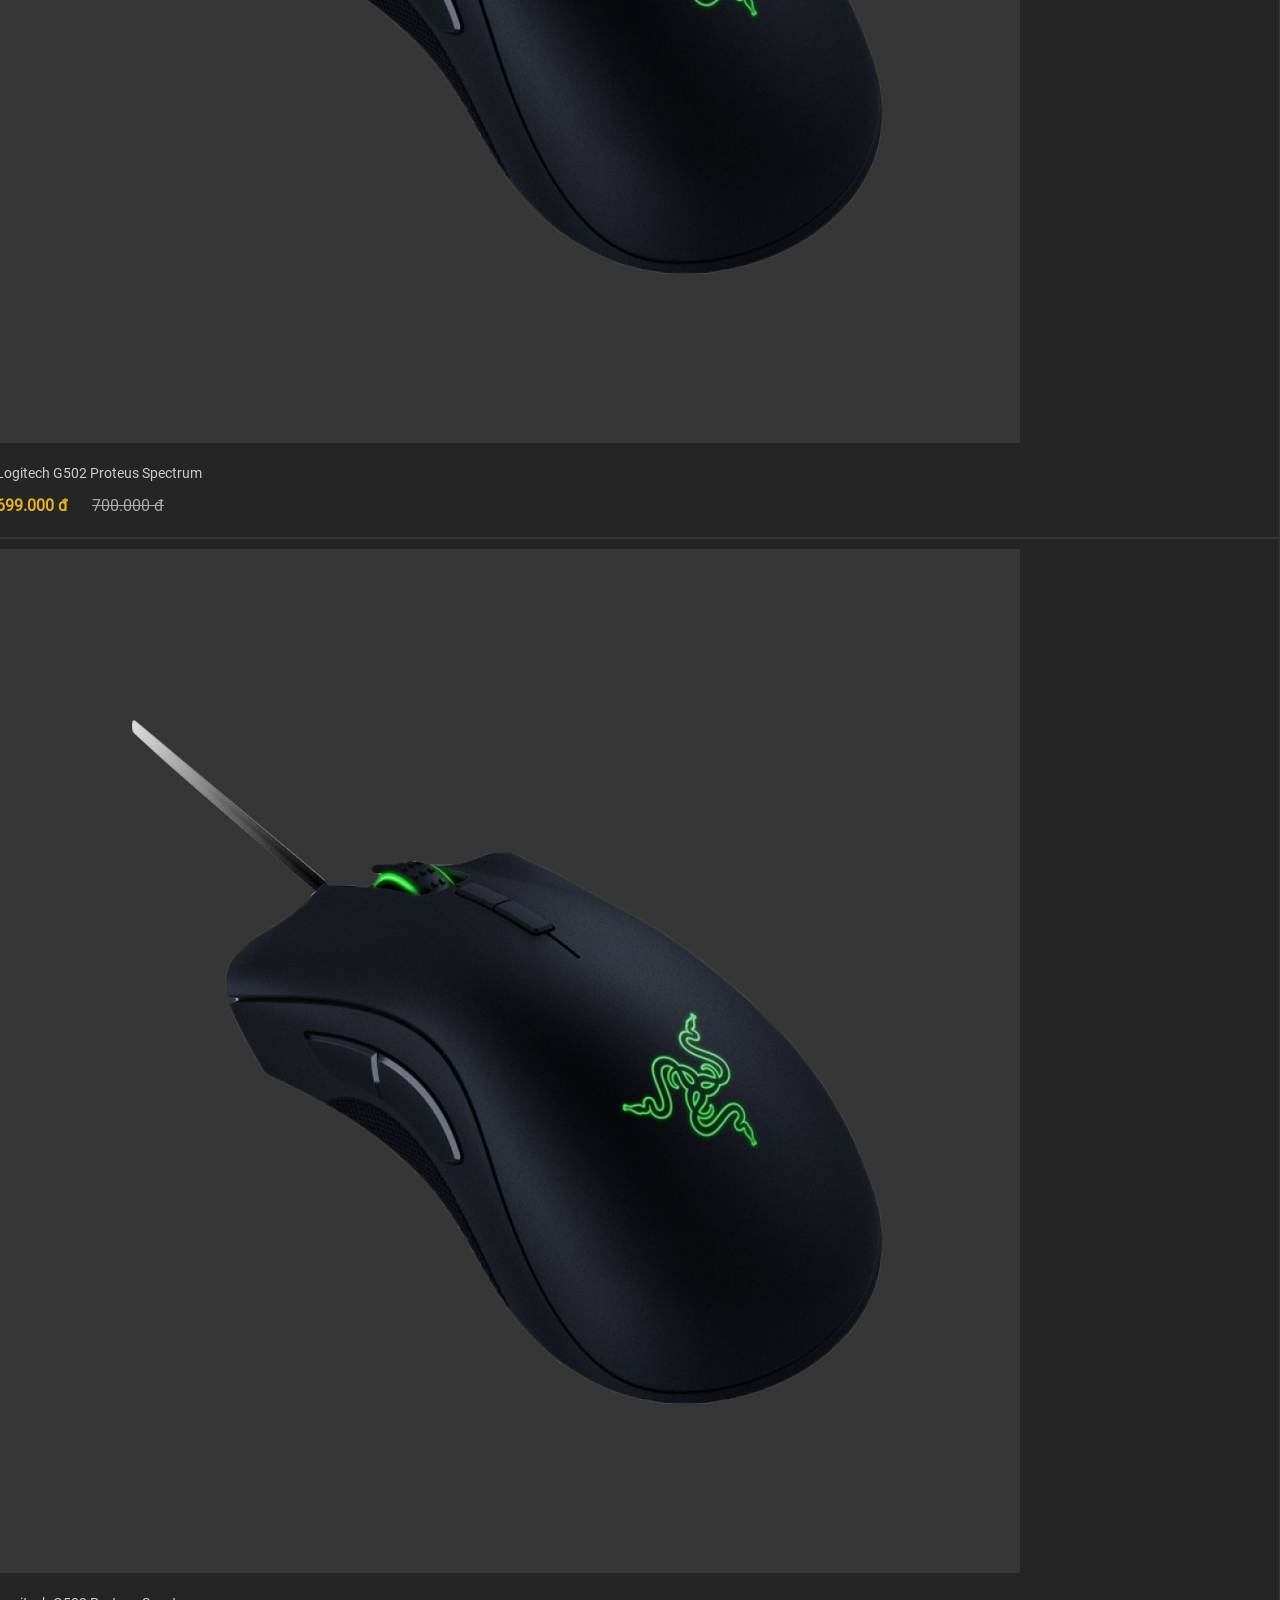
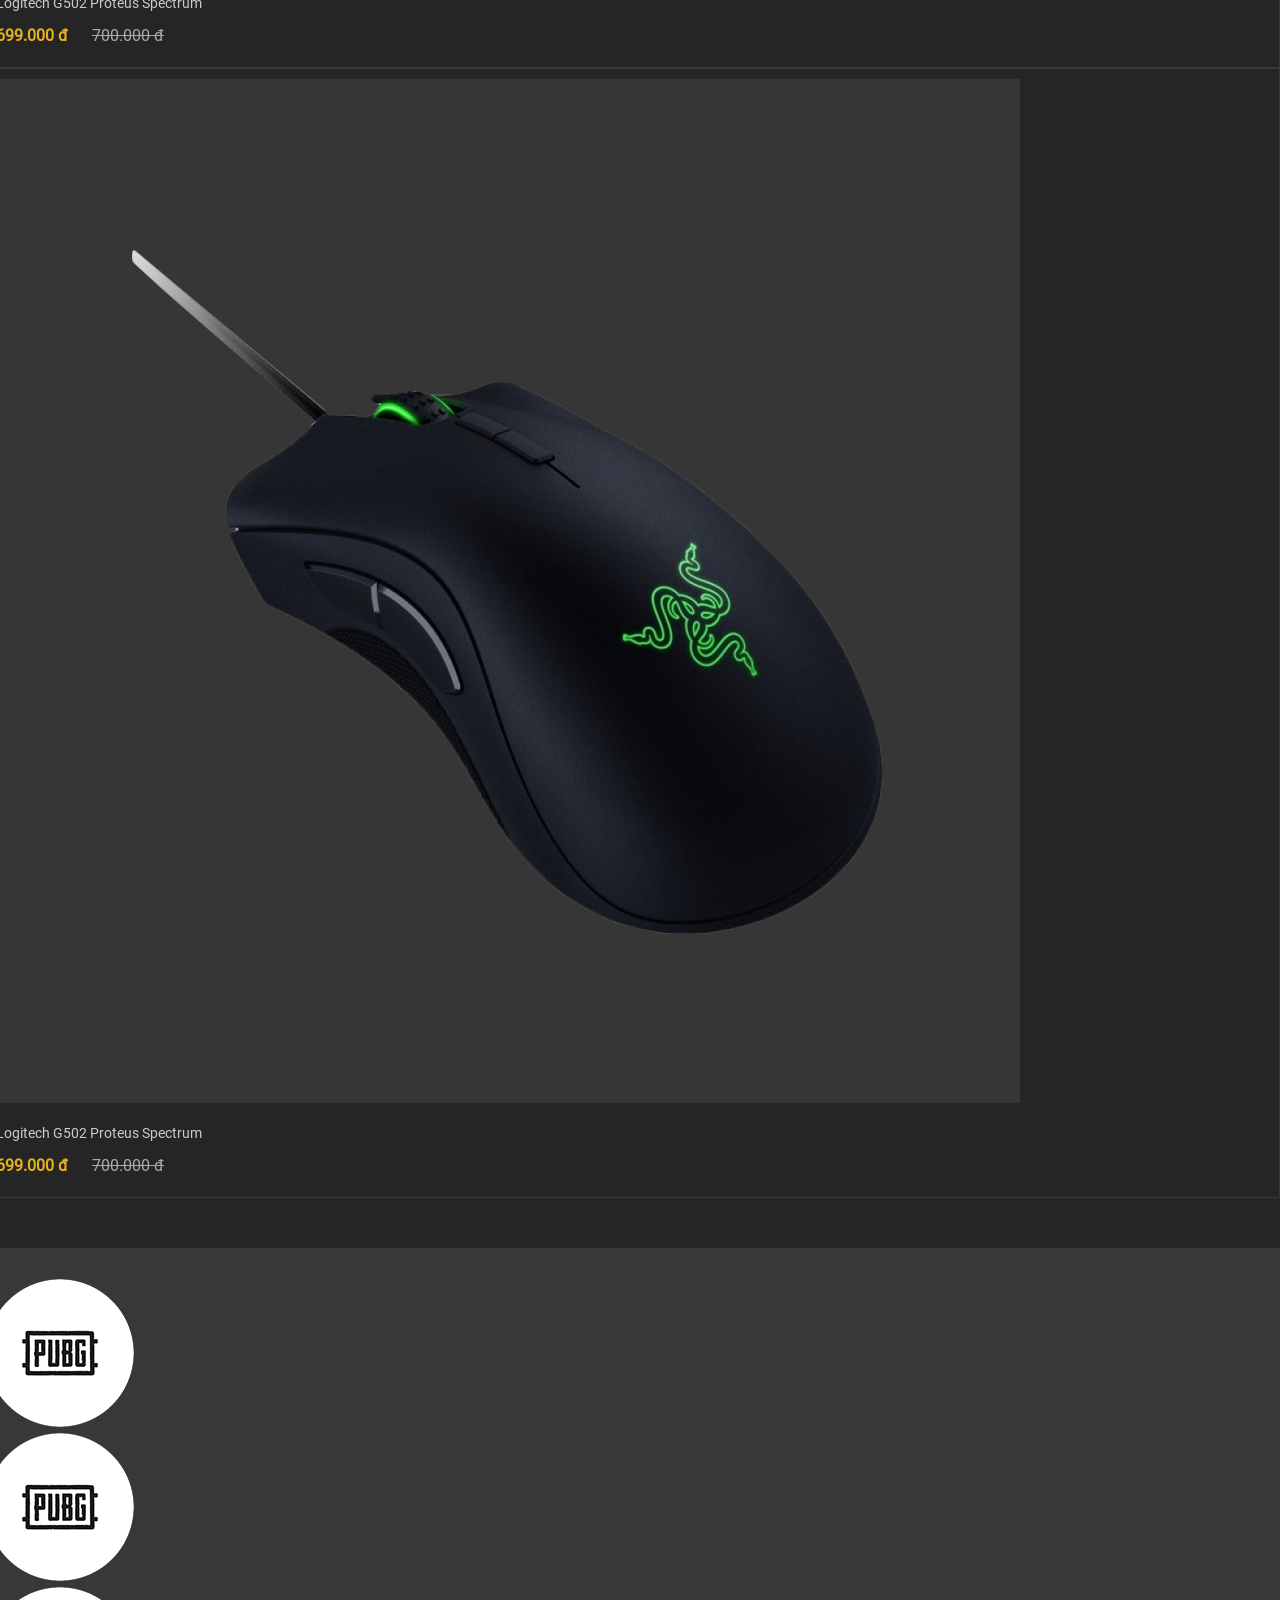
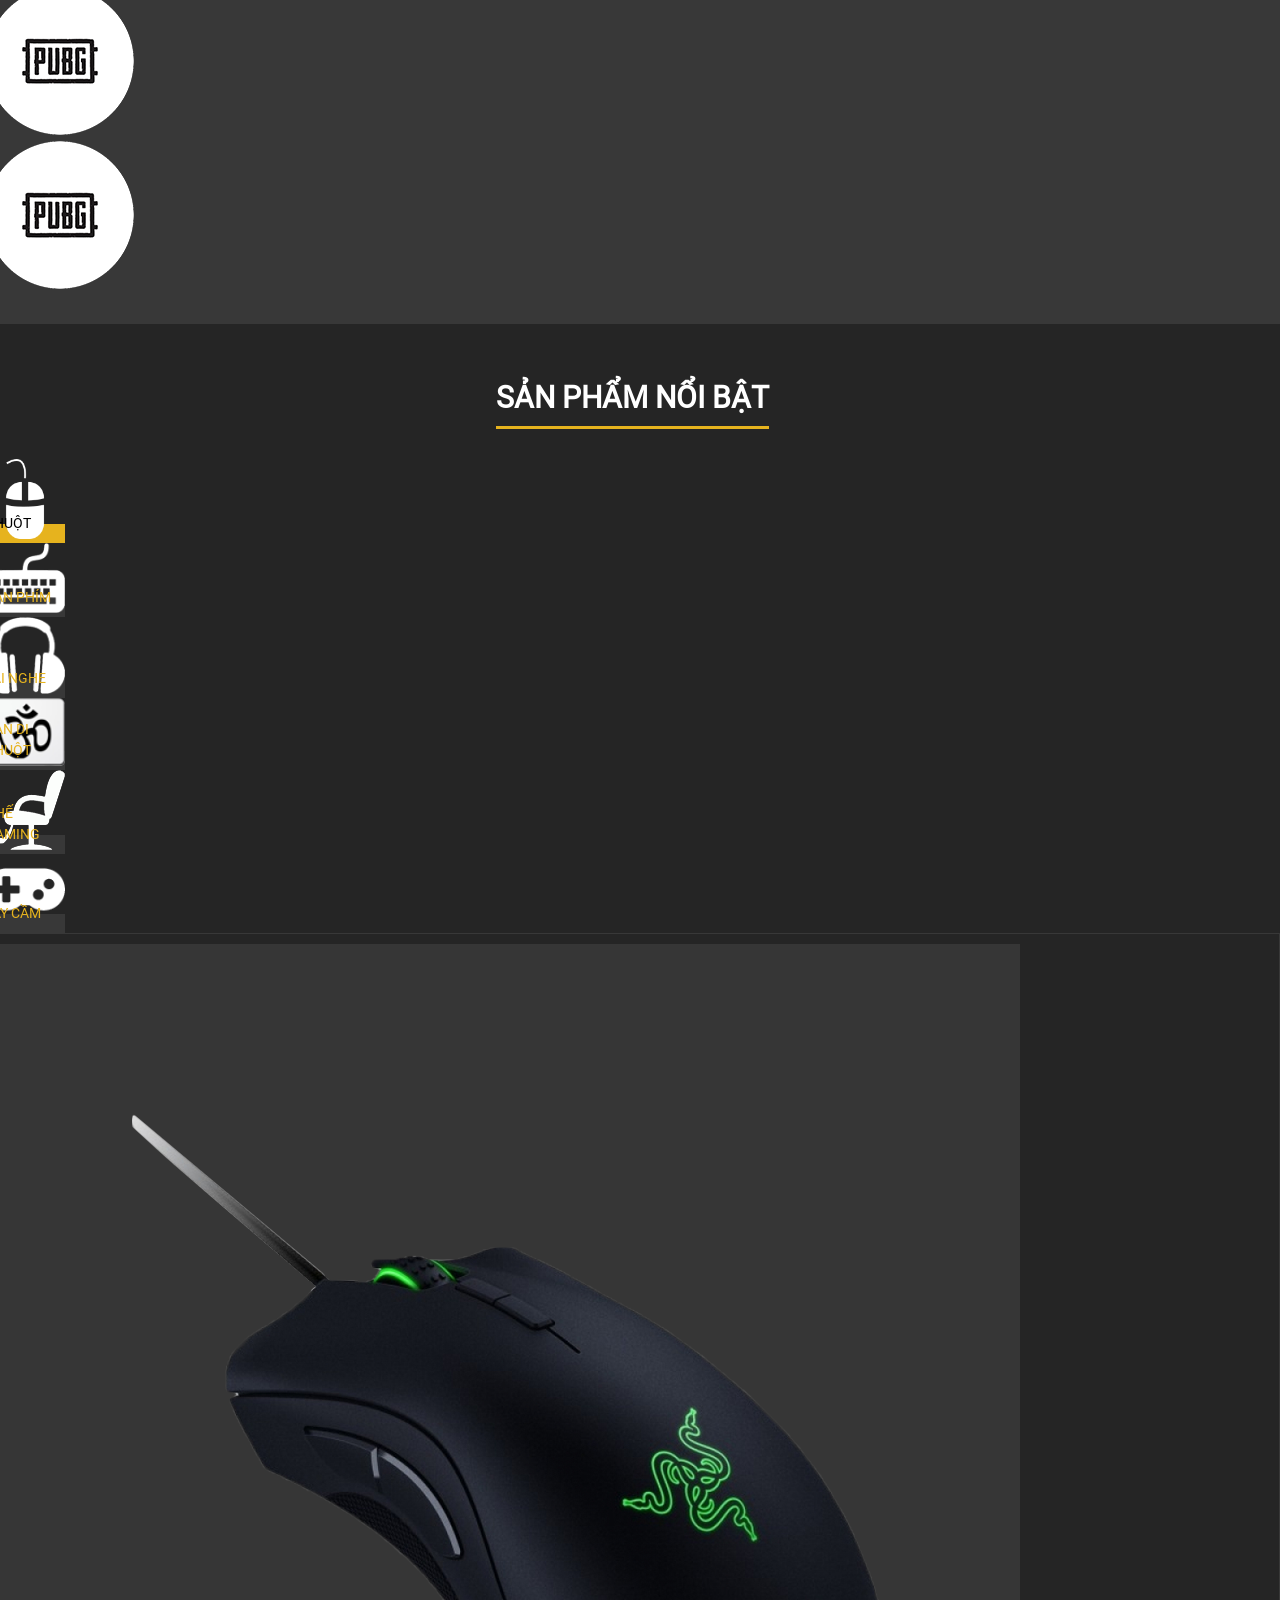
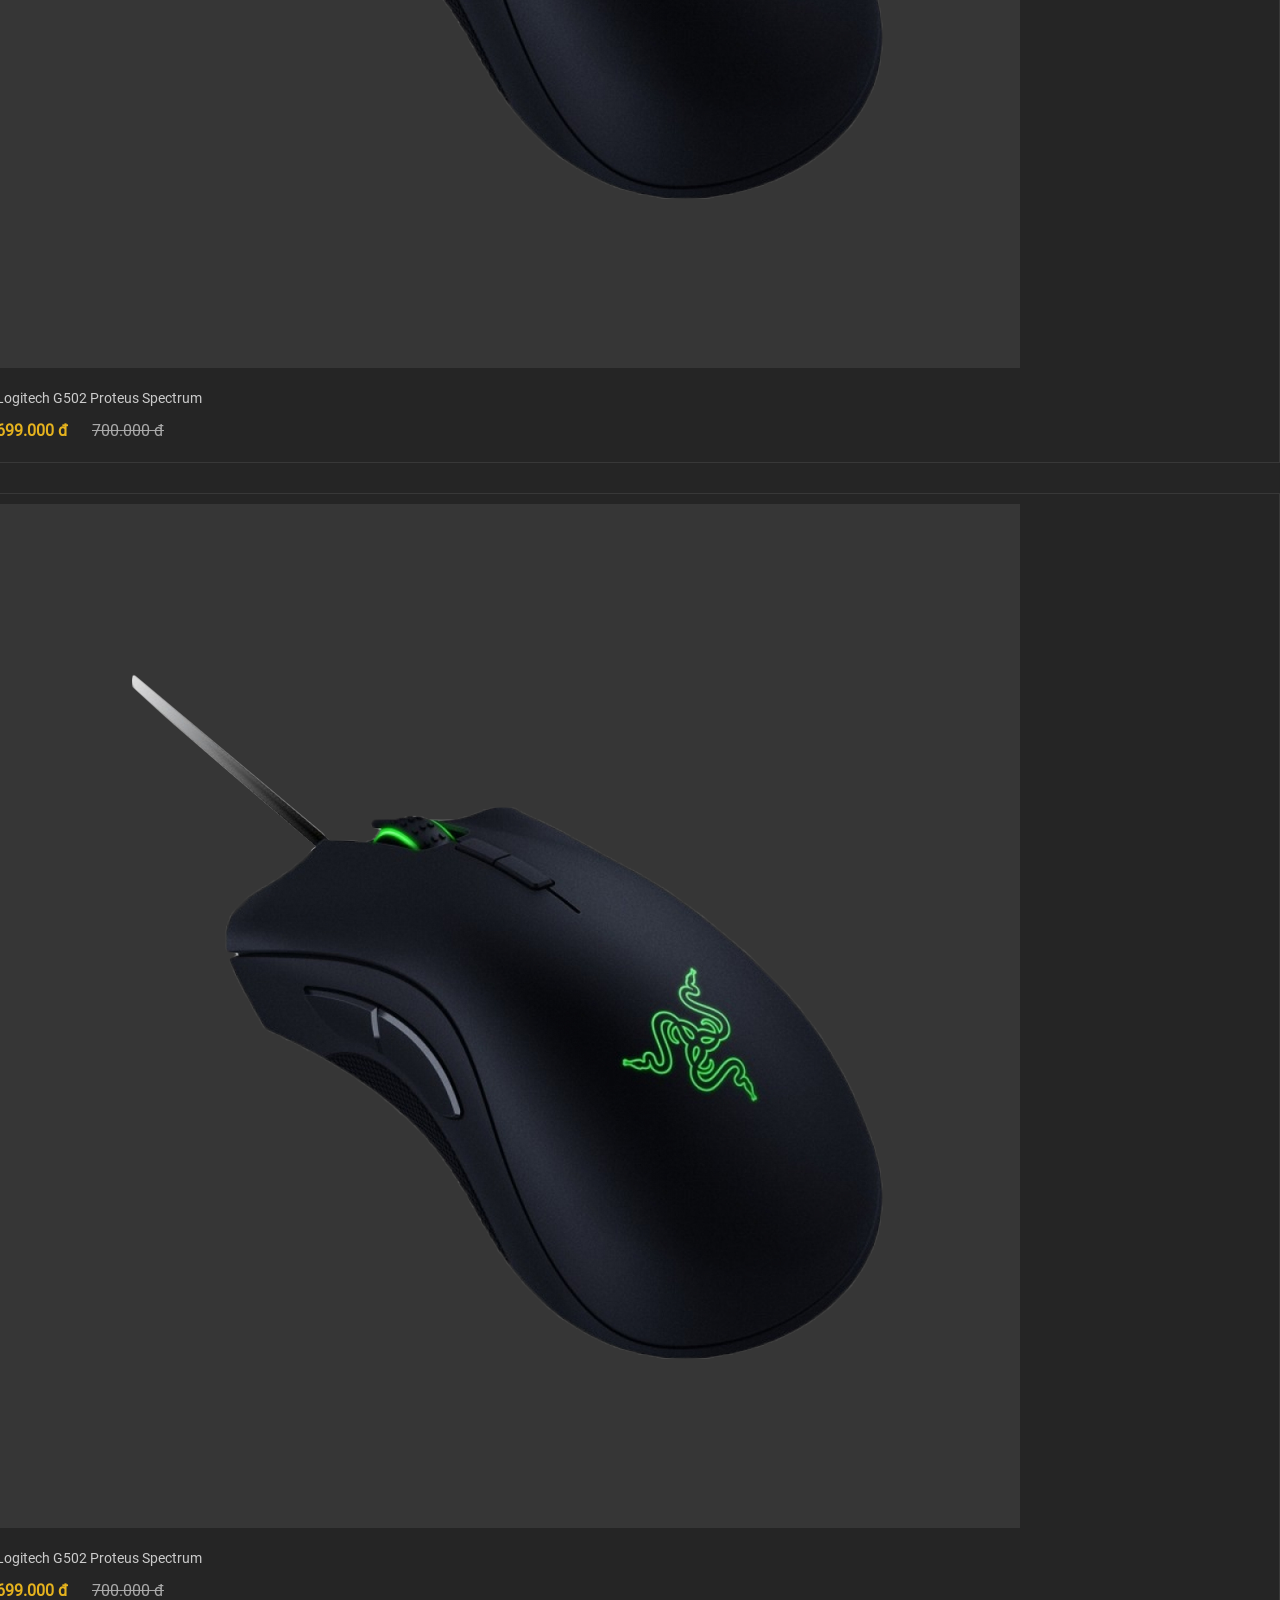
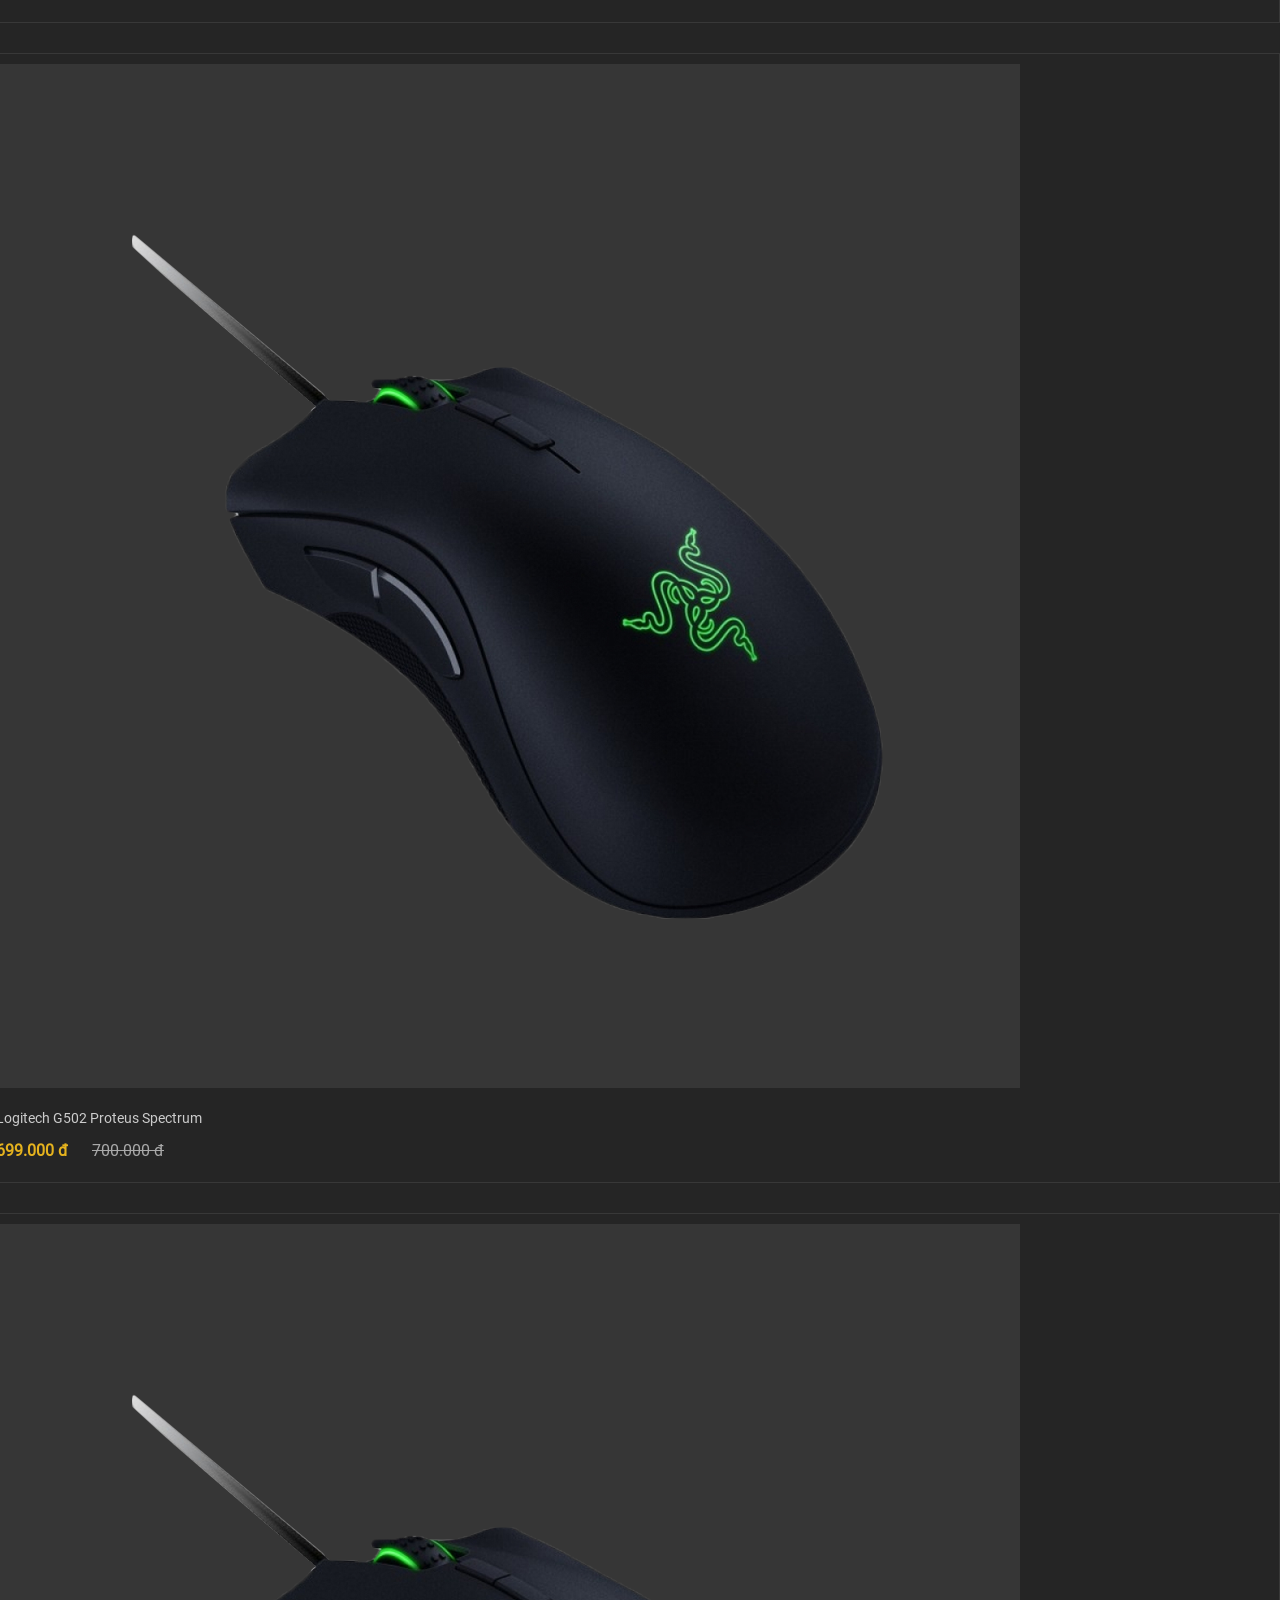
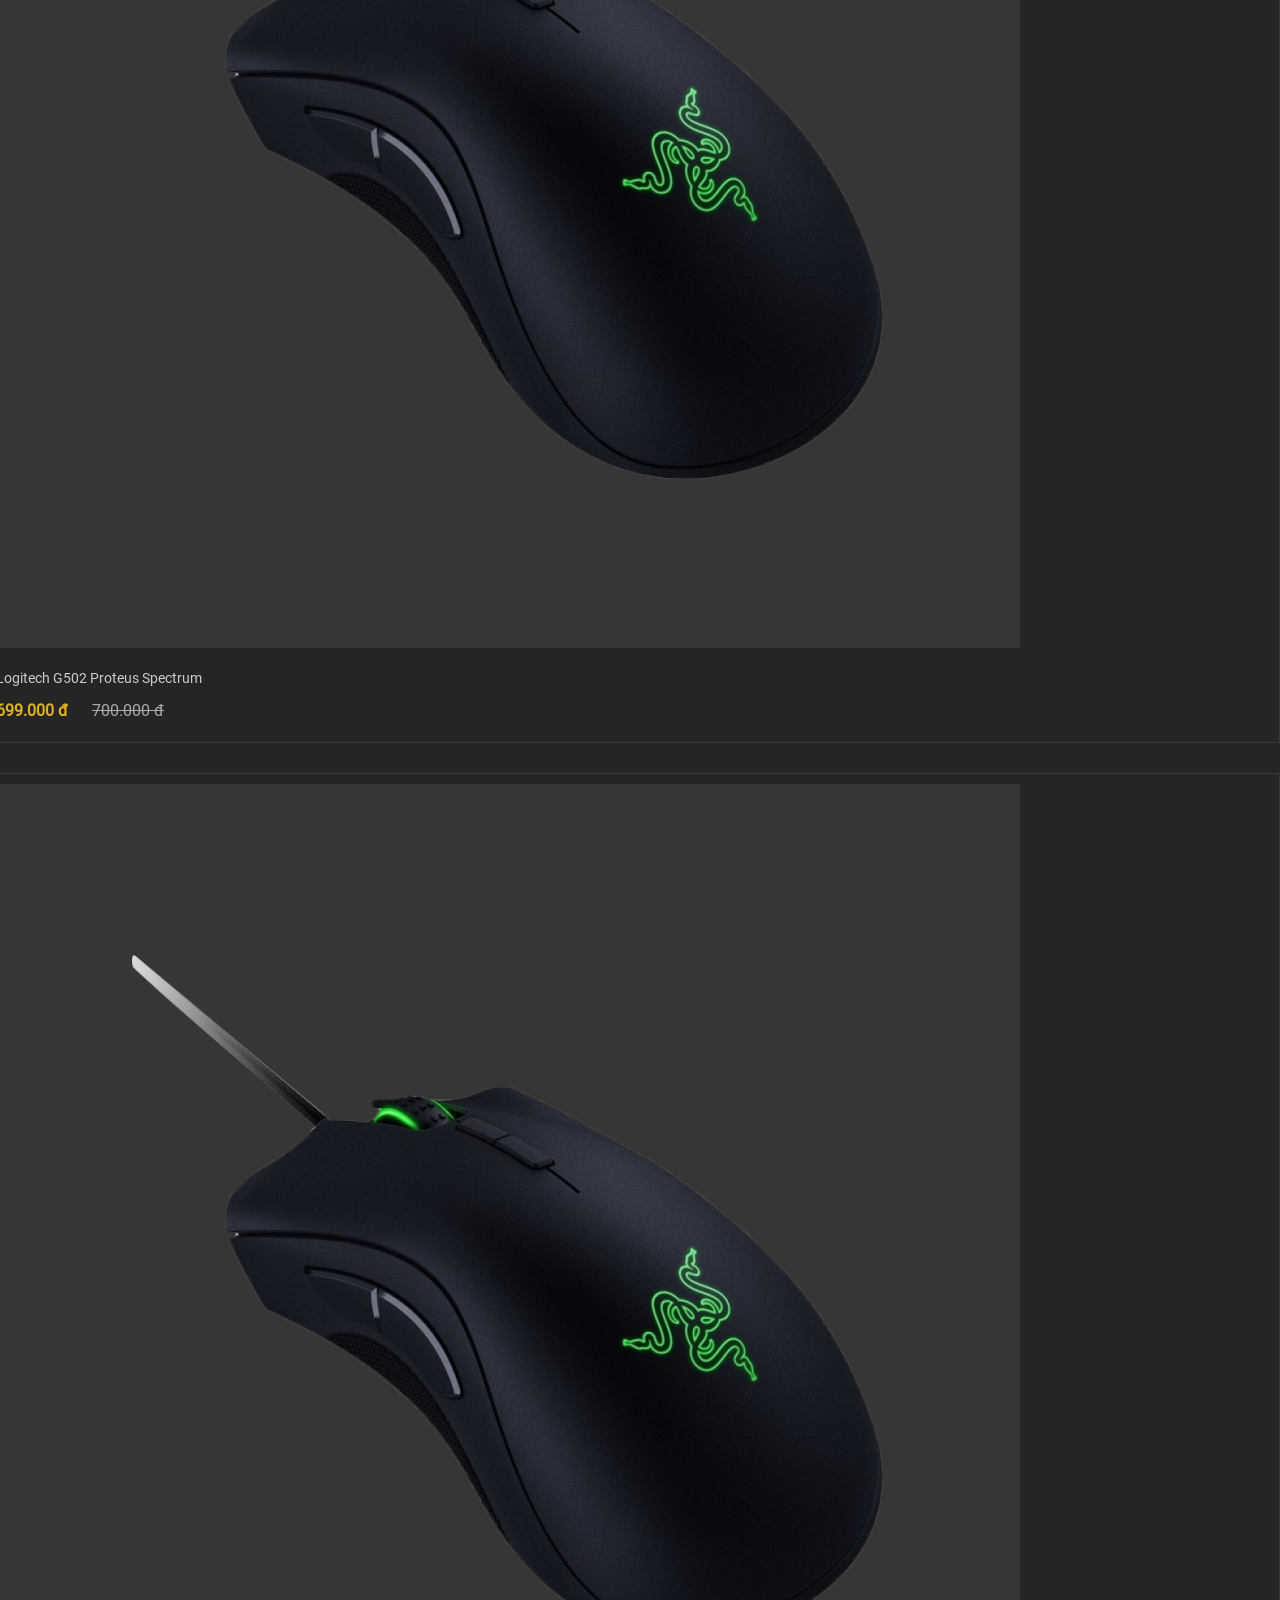
==== commit 411e7795: "#5. commit ko có thằng phá !" ====
--- a/index.html
+++ b/index.html
@@ -12,9 +12,12 @@
     <link rel="stylesheet" href="bower_components/owl.carousel/dist/assets/owl.theme.default.min.css">
     <link rel="stylesheet" href="bower_components/owl.carousel/dist/assets/owl.carousel.min.css">
     <link rel="stylesheet" href="bower_components/fancybox/dist/jquery.fancybox.min.css">
+    <link rel="stylesheet" href="bower_components/animate.css/animate.min.css">
     <link rel="stylesheet" href="assets/css/style.css">
 </head>
 <body>
+    <div class="loader"></div>
+    <a href="#" id="goTop" class="wow zoomInRight" data-wow-duration="2s"><i class="fa fa-gamepad" aria-hidden="true"></i></a>
 
     <header>
         <section class="menu">
@@ -200,7 +203,7 @@
             <div class="container">
                 <div class="row">
                     <div class="col-lg-4 col-md-6">
-                        <div class="box-category">
+                        <div class="box-category wow bounceInLeft">
                             <img src="public/img/cate-1.png" alt="">
 
                             <h4><a href="product.html">chuột máy tính</a></h4>
@@ -234,7 +237,7 @@
                     </div>
 
                     <div class="col-lg-4 col-md-6">
-                        <div class="box-category">
+                        <div class="box-category wow bounceInDown" data-wow-delay="0.1s">
                             <img src="public/img/cate-2.png" alt="">
 
                             <h4><a href="product.html">bàn phím</a></h4>
@@ -268,7 +271,7 @@
                     </div>
 
                     <div class="col-lg-4 col-md-6">
-                        <div class="box-category">
+                        <div class="box-category wow bounceInRight" data-wow-delay="0.2s">
                             <img src="public/img/cate-3.png" alt="">
 
                             <h4><a href="product.html">tai nghe</a></h4>
@@ -302,7 +305,7 @@
                     </div>
 
                     <div class="col-lg-4 col-md-6">
-                        <div class="box-category">
+                        <div class="box-category wow bounceInLeft" data-wow-delay="0.5s">
                             <img src="public/img/cate-4.png" alt="">
 
                             <h4><a href="product.html">bàn di chuột</a></h4>
@@ -336,7 +339,7 @@
                     </div>
 
                     <div class="col-lg-4 col-md-6">
-                        <div class="box-category">
+                        <div class="box-category wow bounceInUp" data-wow-delay="0.4s">
                             <img src="public/img/cate-5.png" alt="">
 
                             <h4><a href="product.html">ghế game thủ</a></h4>
@@ -366,7 +369,7 @@
                     </div>
 
                     <div class="col-lg-4 col-md-6">
-                        <div class="box-category">
+                        <div class="box-category wow bounceInRight" data-wow-delay="0.3s">
                             <img src="public/img/cate-6.png" alt="">
 
                             <h4><a href="product.html">tay cầm</a></h4>
@@ -407,7 +410,7 @@
             <div class="container">
                 <div class="row">
                     <div class="col-lg-4 text-center">
-                        <div class="box-service">
+                        <div class="box-service wow zoomIn">
                             <i class="fa fa-truck" aria-hidden="true"></i>
 
                             <div class="box-service-detail">
@@ -419,7 +422,7 @@
                     </div>
 
                     <div class="col-lg-4 text-center">
-                        <div class="box-service">
+                        <div class="box-service wow zoomIn" data-wow-delay=".2s">
                             <i class="fa fa-thumbs-up" aria-hidden="true"></i>
 
                             <div class="box-service-detail">
@@ -431,7 +434,7 @@
                     </div>
 
                     <div class="col-lg-4 text-center">
-                        <div class="box-service">
+                        <div class="box-service wow zoomIn" data-wow-delay=".2s">
                             <i class="fa fa-microphone" aria-hidden="true"></i>
 
                             <div class="box-service-detail">
@@ -445,7 +448,7 @@
             </div>
         </section>
 
-        <section class="best-seller">
+        <section class="best-seller wow slideInUp">
             <div class="container">
                 <div class="title-cate text-center">
                     <h1>
@@ -650,7 +653,7 @@
 
                 <div class="row">
                     <div class="col-lg-2">
-                        <ul class="nav nav-tabs text-center" role="tablist">
+                        <ul class="nav nav-tabs text-center wow fadeInLeftBig" role="tablist">
                             <li class="nav-item">
                                 <a class="nav-link active" id="mouse-tab" data-toggle="tab" href="#mouse" role="tab" aria-controls="mouse" aria-selected="true">
                                     <img src="public/img/cate-product-1.png" alt="">
@@ -696,7 +699,7 @@
                     </div>
 
                     <div class="col-lg-10">
-                        <div class="tab-content">
+                        <div class="tab-content wow fadeInRightBig">
                             <div class="tab-pane fade show active" id="mouse" role="tabpanel" aria-labelledby="mouse-tab">
                                 <div class="row">
                                     <div class="col-lg-4 col-md-6">
@@ -982,7 +985,7 @@
 
                 <div class="row">
                     <div class="col-md-12">
-                        <div class="product-home-btn text-center">
+                        <div class="product-home-btn text-center wow jackInTheBox" data-wow-delay=".5s">
                             <h4>
                                 <a href="product-detail.html">xem tất cả sản phẩm</a>
                             </h4>
@@ -996,13 +999,13 @@
             <div class="container">
                 <div class="row">
                     <div class="col-lg-6">
-                        <div class="product-hot-img text-center">
+                        <div class="product-hot-img text-center wow zoomInLeft">
                             <a href="product-detail.html"><img src="public/img/product-hot.png" alt=""></a>
                         </div>
                     </div>
 
                     <div class="col-lg-6">
-                        <div class="product-hot-detail">
+                        <div class="product-hot-detail  wow zoomInRight">
                             <h1>
                                 <a href="product-detail.html">COMBO CHUỘT VÀ BÀN PHÍM Rainbow Backlit</a>
                             </h1>
@@ -1026,7 +1029,7 @@
             </div>
         </section>
         
-        <section class="news-home">
+        <section class="news-home wow bounce">
             <div class="container">
                 <div class="title-cate text-center">
                     <h1>
@@ -1392,6 +1395,7 @@
     <script src="bower_components/bootstrap/dist/js/bootstrap.min.js"></script>
     <script src="bower_components/owl.carousel/dist/owl.carousel.min.js"></script>
     <script src="bower_components/fancybox/dist/jquery.fancybox.min.js"></script>
+    <script src="bower_components/wow/dist/wow.min.js"></script>
     <script src="assets/js/index.js"></script>
 </body>
 </html>
--- a/assets/css/style.css
+++ b/assets/css/style.css
@@ -109,6 +109,65 @@
 
   h6 {
     font-size: 10px;
+  }
+}
+#goTop {
+  display: none;
+  width: 40px;
+  height: 40px;
+  text-align: center;
+  position: fixed;
+  bottom: 20px;
+  right: 20px;
+  line-height: 40px;
+  color: black;
+  font-size: 16px;
+  background: #959595;
+  transition: 500ms;
+  z-index: 100000;
+}
+#goTop:hover {
+  background-color: #e6b31e;
+  color: black;
+}
+
+.no-js #loader {
+  display: none;
+}
+
+.js #loader {
+  display: block;
+  position: absolute;
+  left: 100px;
+  top: 0;
+}
+
+.loader {
+  position: fixed;
+  left: 0px;
+  top: 0px;
+  width: 100%;
+  height: 100%;
+  z-index: -1;
+  background: url(../../public/img/loader.gif) center no-repeat black;
+  animation-name: animateLoader;
+  animation-duration: 2s;
+  opacity: 0;
+}
+
+@keyframes animateLoader {
+  0% {
+    height: 100%;
+    z-index: 10000000;
+    opacity: 1;
+  }
+  80% {
+    height: 100%;
+    z-index: 10000000;
+    opacity: 1;
+  }
+  100% {
+    height: 0;
   }
 }
 .toggleMenu, .menu-close {
@@ -406,6 +465,7 @@
 .category {
   margin: 50px 0;
   margin-bottom: 20px;
+  overflow: hidden;
 }
 .category .box-category {
   background: #383838;
